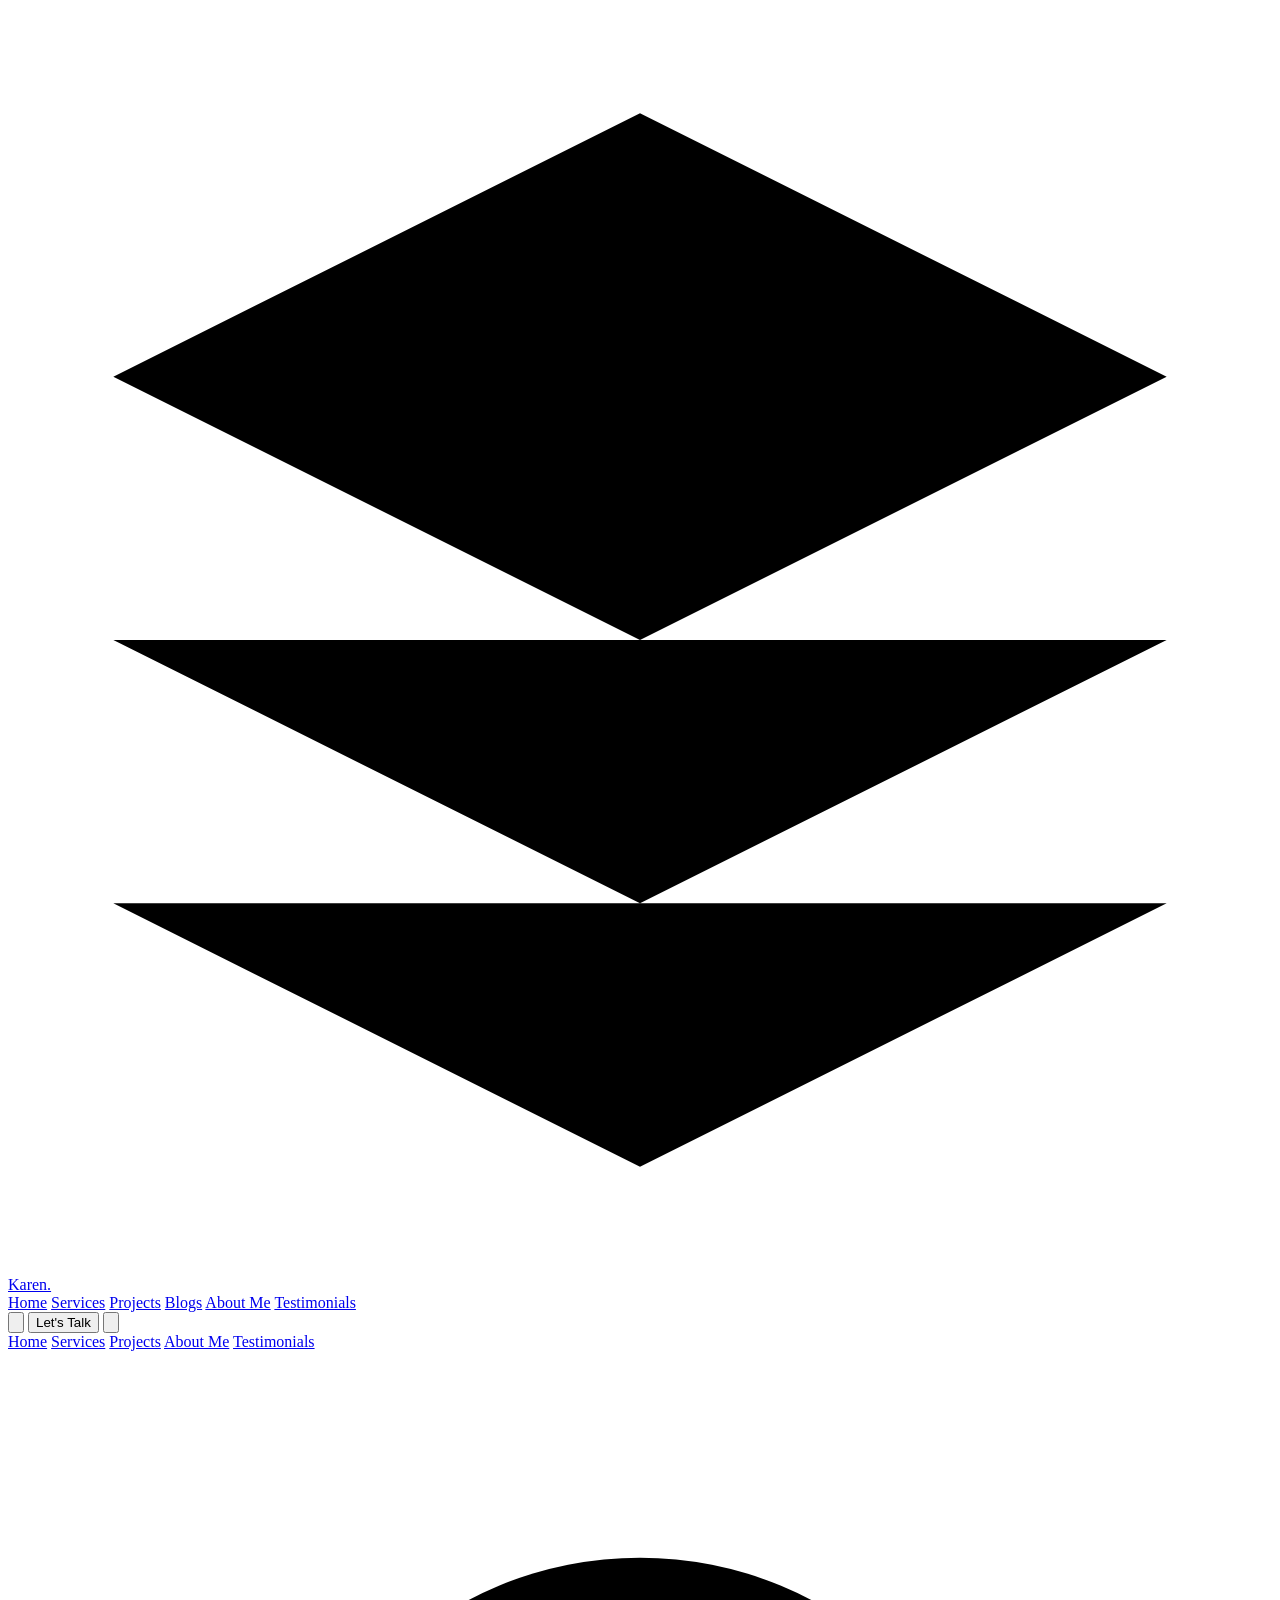
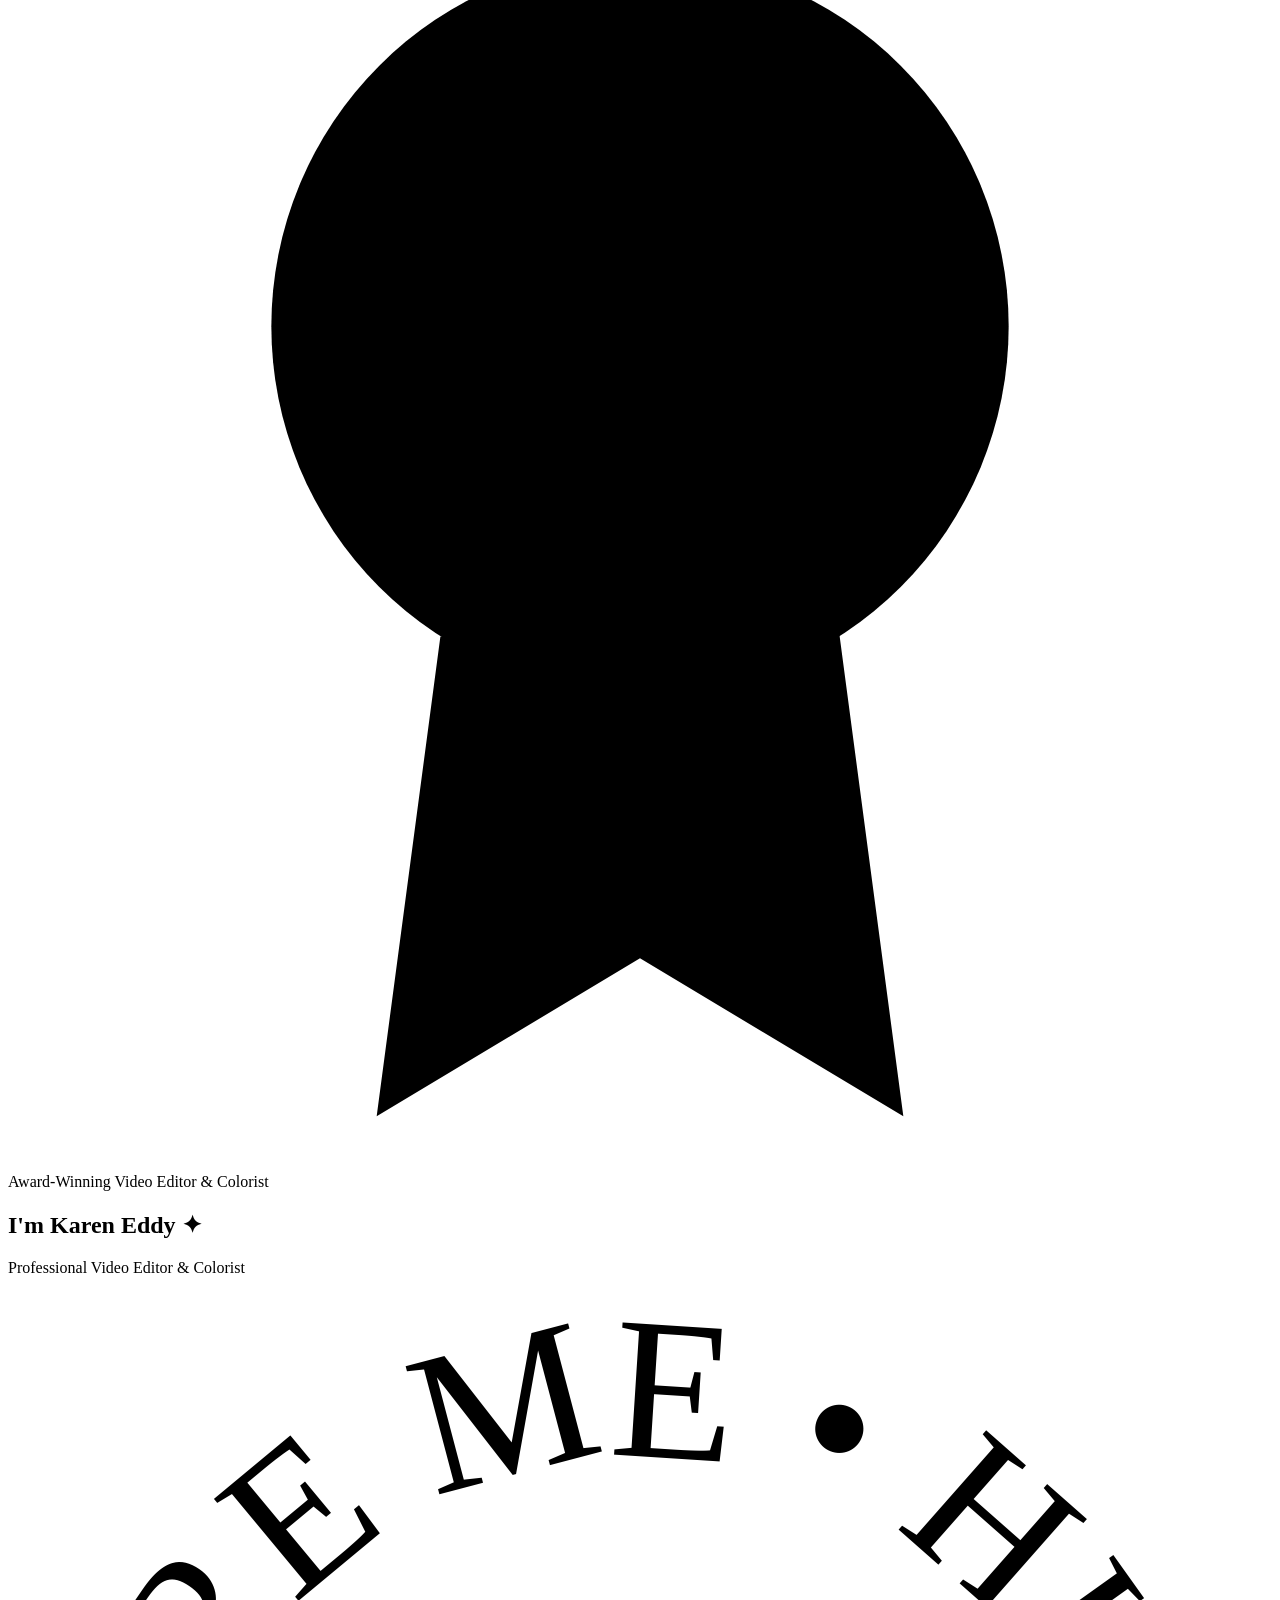
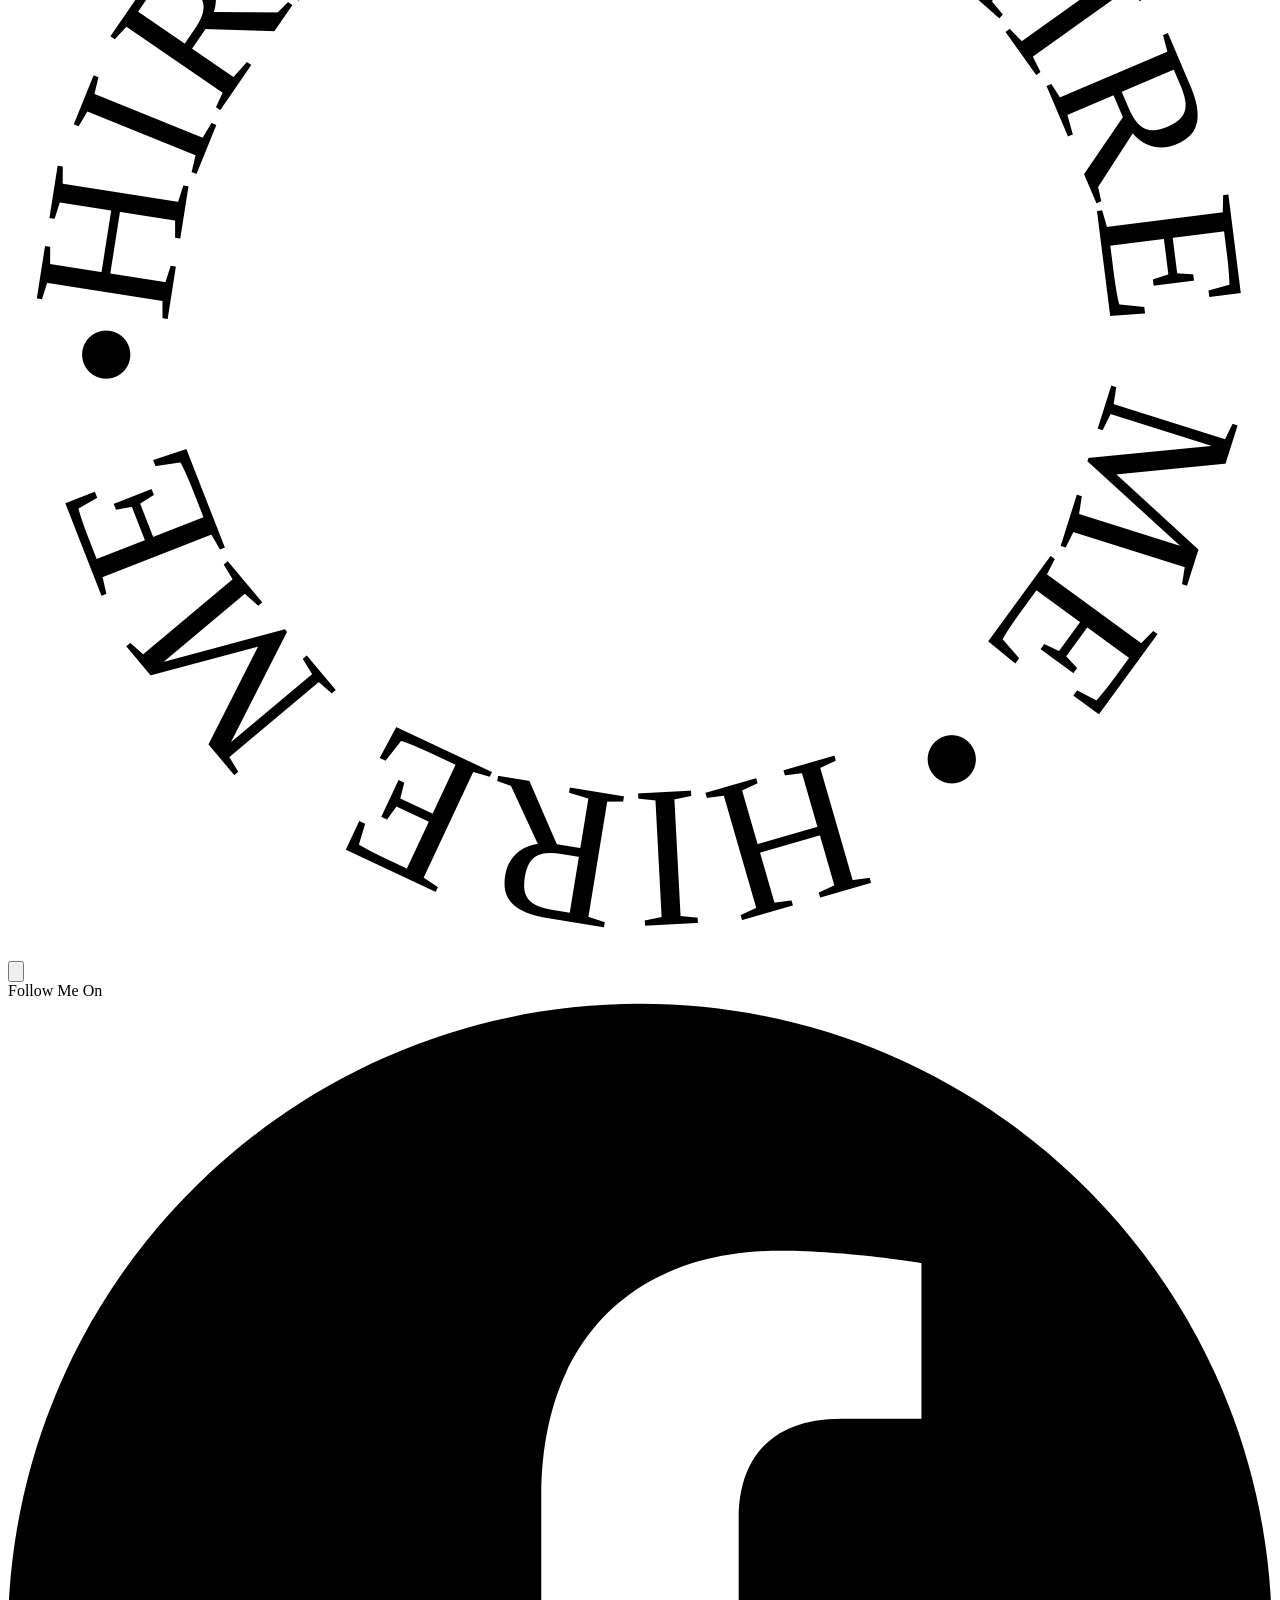
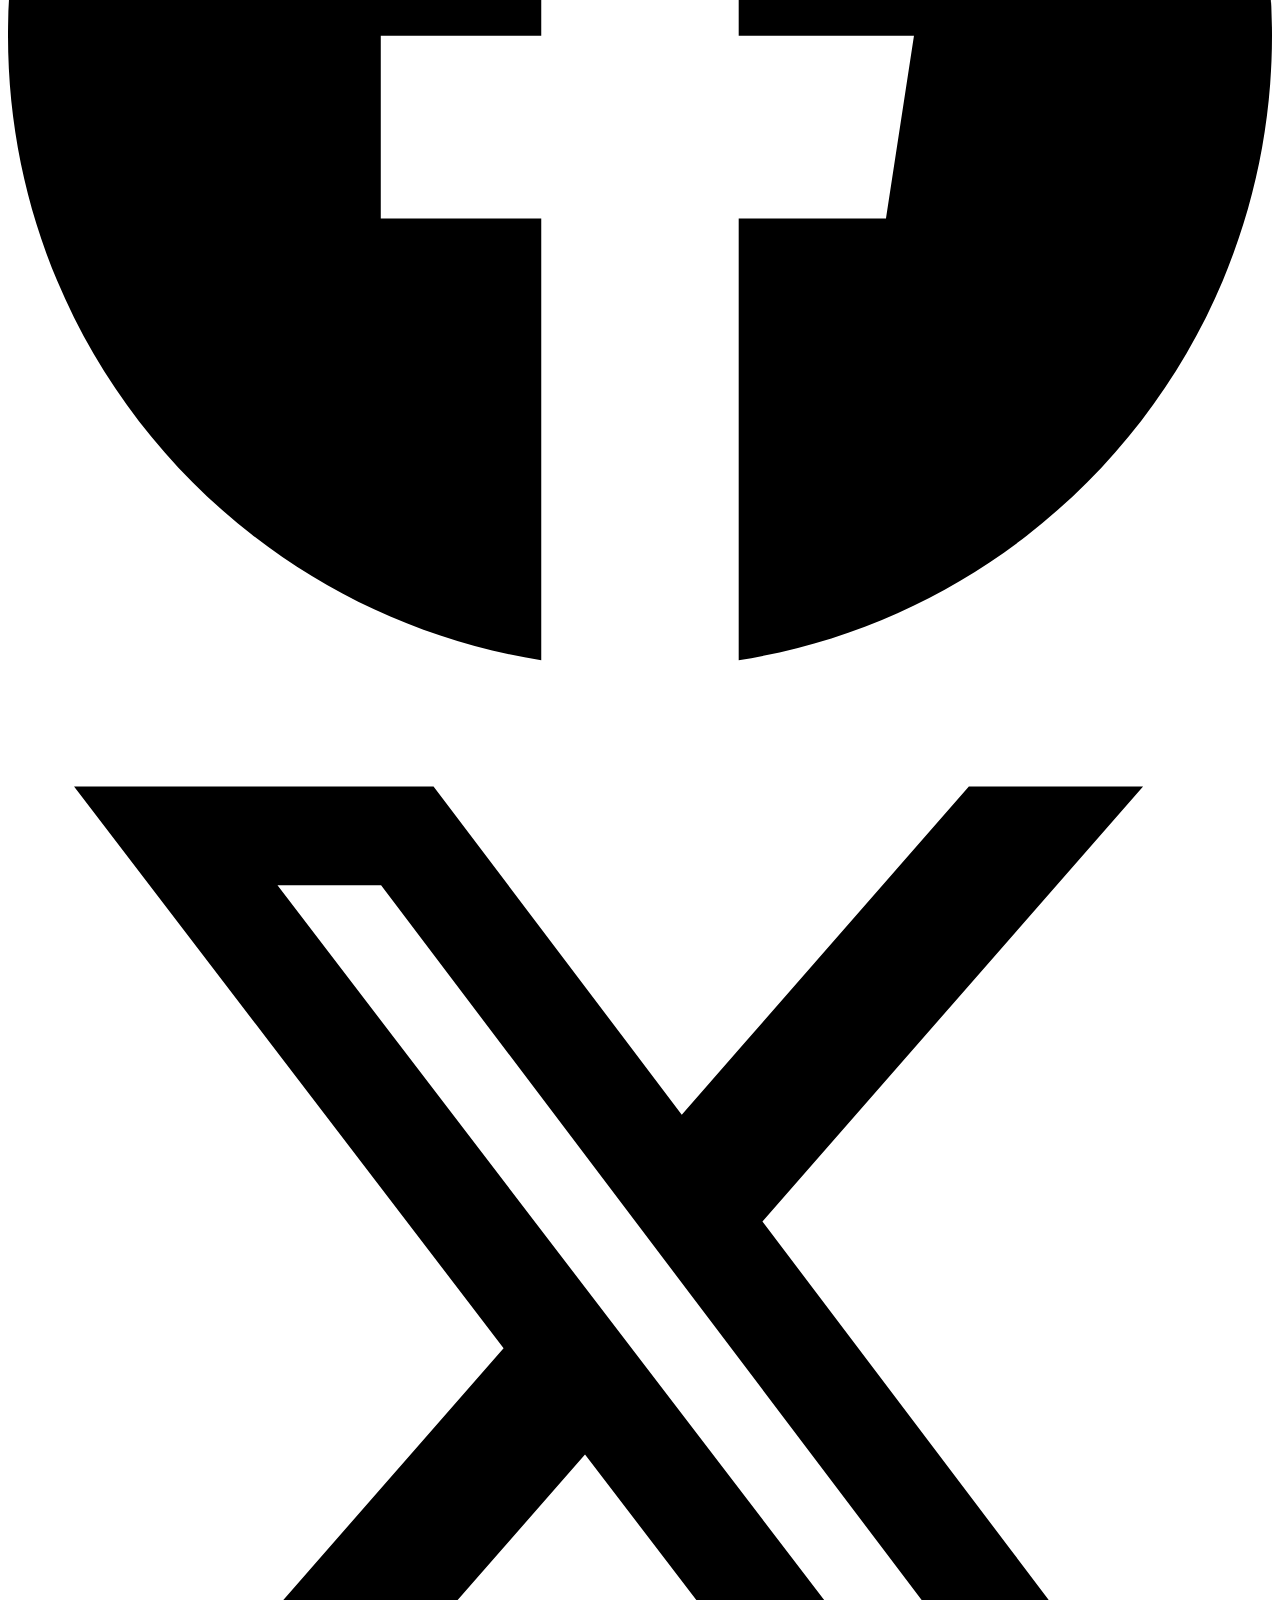
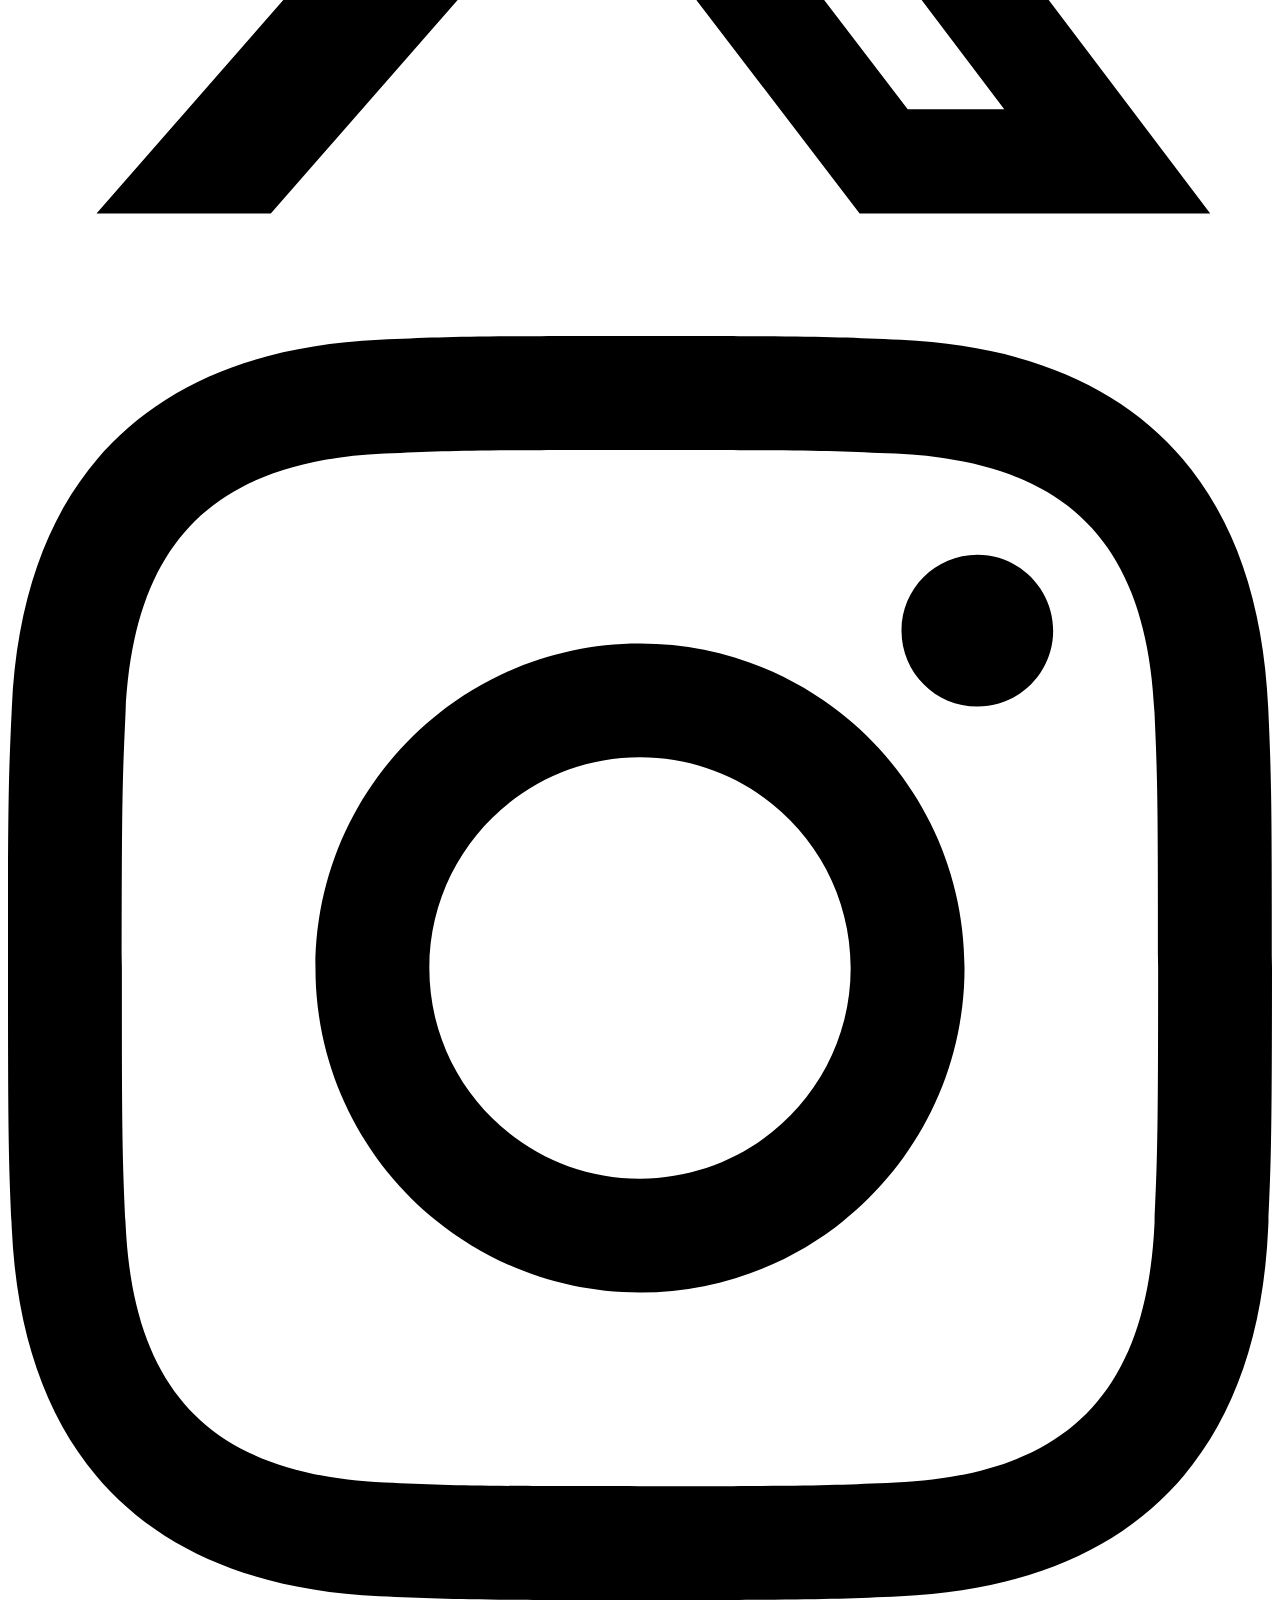
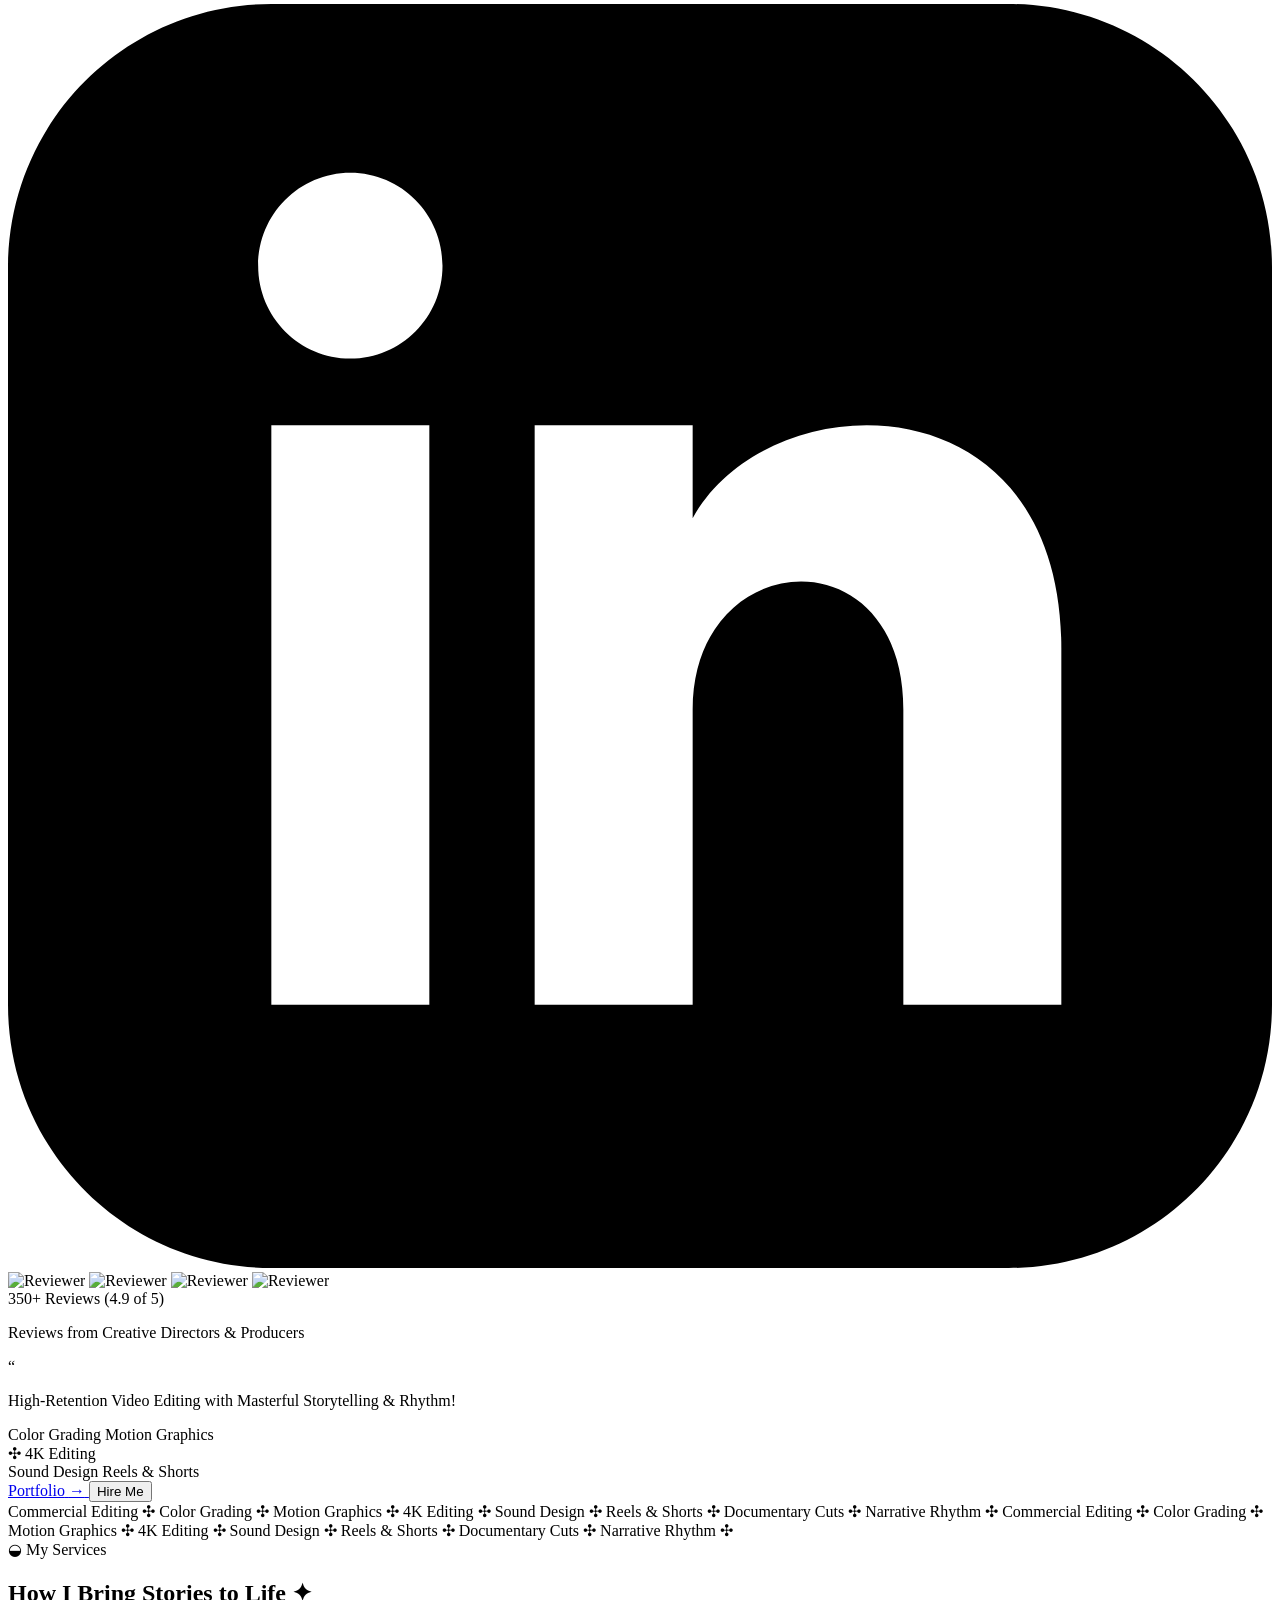
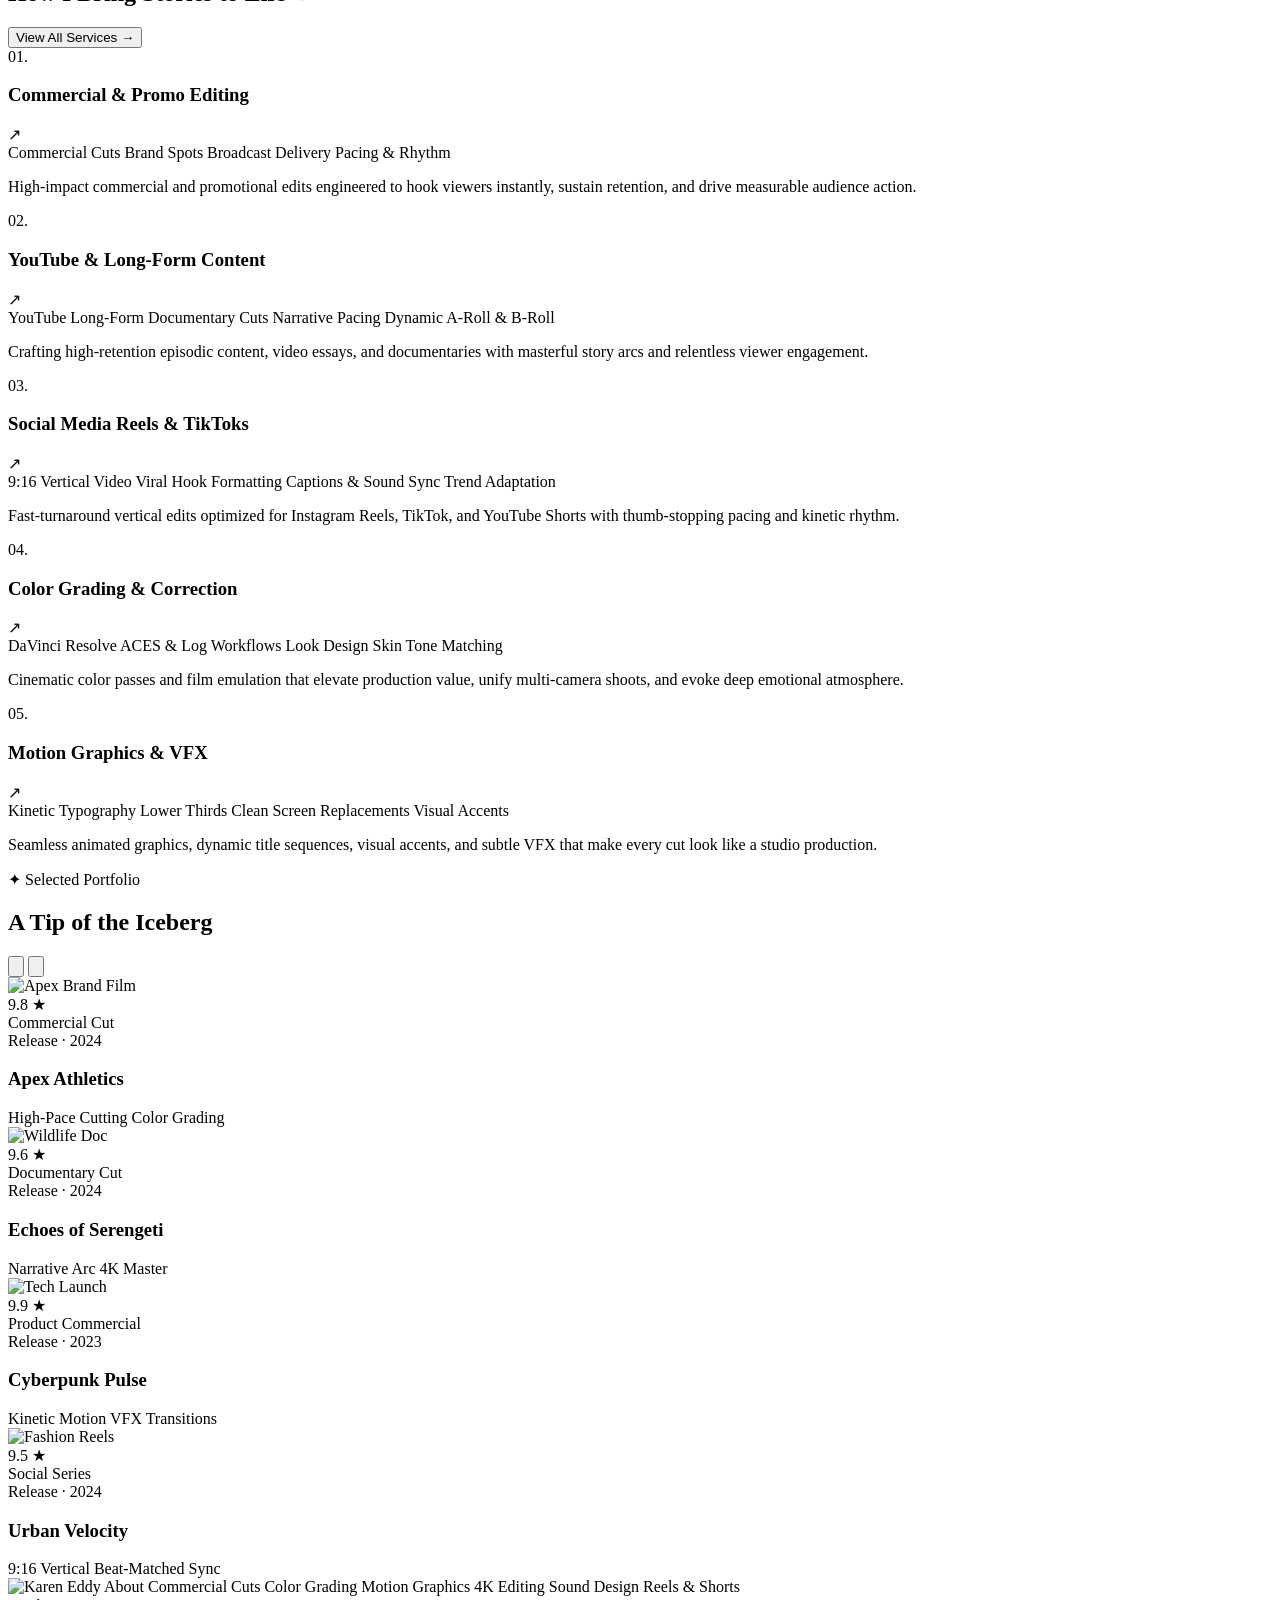
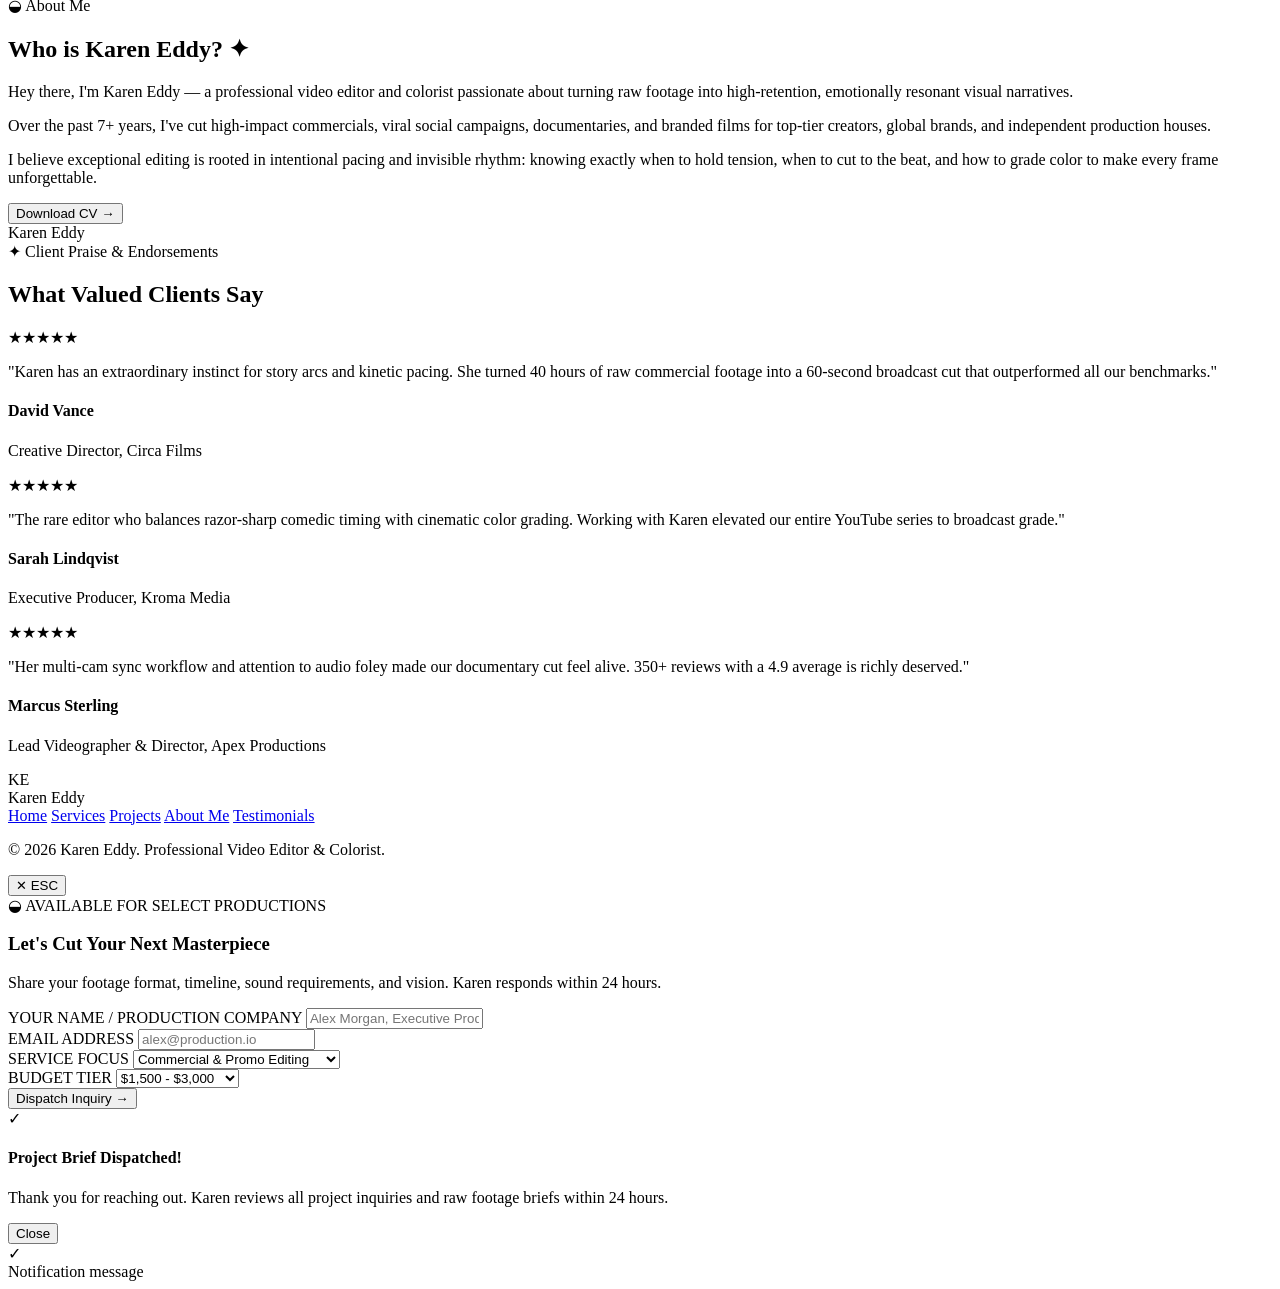
==== standalone_portfolio.html @ 46792053 "feat: initialize portfolio project structure Set up the project with React, Vite, and Tailwind CSS, " ====
<!DOCTYPE html>
<html lang="en" class="scroll-smooth">
<head>
  <meta charset="UTF-8">
  <meta name="viewport" content="width=device-width, initial-scale=1.0">
  <title>Karen Eddy — Professional Video Editor & Colorist</title>
  <meta name="description" content="Award-winning Professional Video Editor & Colorist portfolio in modern high-contrast Black, Pink & White aesthetic. Specializing in commercial promos, YouTube long-form, social reels, motion graphics, and precision color grading.">
  
  <!-- Tailwind CSS via CDN -->
  <script src="https://cdn.tailwindcss.com"></script>
  
  <!-- Google Fonts: Playfair Display, Plus Jakarta Sans, JetBrains Mono, Caveat for Signature -->
  <link rel="preconnect" href="https://fonts.googleapis.com">
  <link rel="preconnect" href="https://fonts.gstatic.com" crossorigin>
  <link href="https://fonts.googleapis.com/css2?family=Caveat:wght@600;700&family=Playfair+Display:ital,wght@0,400..900;1,400..900&family=Plus+Jakarta+Sans:wght@300;400;500;600;700;800&family=JetBrains+Mono:wght@400;500;600&display=swap" rel="stylesheet">
  
  <script>
    tailwind.config = {
      darkMode: 'class',
      theme: {
        extend: {
          colors: {
            dark: {
              DEFAULT: '#0A0A0A',
              card: '#141416',
              surface: '#18181C',
              border: '#26262B',
              muted: '#71717A'
            },
            pink: {
              DEFAULT: '#FF2A85',
              hover: '#E02070',
              glow: 'rgba(255, 42, 133, 0.25)',
              light: '#FF5C9D'
            }
          },
          fontFamily: {
            sans: ['"Plus Jakarta Sans"', 'sans-serif'],
            serif: ['"Playfair Display"', 'serif'],
            mono: ['"JetBrains Mono"', 'monospace'],
            cursive: ['"Caveat"', 'cursive']
          },
          animation: {
            'spin-slow': 'spin 16s linear infinite',
            'marquee': 'marquee 22s linear infinite'
          },
          keyframes: {
            marquee: {
              '0%': { transform: 'translateX(0%)' },
              '100%': { transform: 'translateX(-50%)' }
            }
          }
        }
      }
    }
  </script>

  <style>
    /* Custom Scrollbar */
    ::-webkit-scrollbar { width: 6px; height: 6px; }
    ::-webkit-scrollbar-track { background: #0A0A0A; }
    ::-webkit-scrollbar-thumb { background: #26262B; border-radius: 9999px; }
    ::-webkit-scrollbar-thumb:hover { background: #FF2A85; }
    .no-scrollbar::-webkit-scrollbar { display: none; }
    .no-scrollbar { -ms-overflow-style: none; scrollbar-width: none; }
  </style>
</head>
<body class="bg-[#0A0A0A] text-white font-sans antialiased selection:bg-[#FF2A85] selection:text-white">

  <!-- ========================================== -->
  <!-- 1. FLOATING PILL NAVBAR                     -->
  <!-- ========================================== -->
  <div class="fixed top-5 left-1/2 -translate-x-1/2 z-50 w-[94%] max-w-4xl pointer-events-none">
    <header class="pointer-events-auto bg-[#141416]/95 backdrop-blur-xl border border-white/10 rounded-full px-5 py-2.5 shadow-[0_12px_40px_rgba(0,0,0,0.5)] flex items-center justify-between transition-all">
      
      <!-- Brand Logo Badge -->
      <a href="#hero" class="flex items-center gap-2 group cursor-pointer">
        <div class="w-7 h-7 rounded-full bg-[#FF2A85] flex items-center justify-center text-white font-bold shadow-sm shadow-[#FF2A85]/30 group-hover:scale-105 transition-transform">
          <svg class="w-4 h-4 fill-current" viewBox="0 0 24 24">
            <path d="M12 2L2 7l10 5 10-5-10-5zM2 17l10 5 10-5M2 12l10 5 10-5"/>
          </svg>
        </div>
        <span class="font-bold text-white tracking-wide text-base font-sans">
          Karen.
        </span>
      </a>

      <!-- Desktop Nav Links -->
      <nav class="hidden md:flex items-center space-x-6 text-xs font-mono tracking-wider text-zinc-300">
        <a href="#hero" class="text-[#FF2A85] font-semibold hover:text-white transition-colors">Home</a>
        <a href="#services" class="hover:text-[#FF2A85] transition-colors">Services</a>
        <a href="#iceberg" class="hover:text-[#FF2A85] transition-colors">Projects</a>
        <a href="#services" class="hover:text-[#FF2A85] transition-colors">Blogs</a>
        <a href="#about" class="hover:text-[#FF2A85] transition-colors">About Me</a>
        <a href="#testimonials" class="hover:text-[#FF2A85] transition-colors">Testimonials</a>
      </nav>

      <!-- Right Actions -->
      <div class="flex items-center gap-3">
        <button onclick="triggerToast('Black, Pink & White palette synced.')" class="p-1.5 text-zinc-400 hover:text-white rounded-full transition-colors hidden sm:block" title="Theme">
          <svg class="w-4 h-4" fill="none" stroke="currentColor" viewBox="0 0 24 24"><path stroke-linecap="round" stroke-linejoin="round" stroke-width="2" d="M20.354 15.354A9 9 0 018.646 3.646 9.003 9.003 0 0012 21a9.003 9.003 0 008.354-5.646z"></path></svg>
        </button>

        <button onclick="openBookingModal()" class="bg-[#FF2A85] hover:bg-[#E02070] text-white font-mono text-xs font-bold px-4 sm:px-5 py-2 rounded-full transition-all cursor-pointer shadow-md shadow-[#FF2A85]/25 active:scale-95">
          Let's Talk
        </button>

        <!-- Mobile Menu Trigger -->
        <button onclick="toggleMobileNav()" class="md:hidden text-zinc-300 hover:text-white p-1">
          <svg id="menuIcon" class="w-5 h-5" fill="none" stroke="currentColor" viewBox="0 0 24 24"><path stroke-linecap="round" stroke-linejoin="round" stroke-width="2" d="M4 6h16M4 12h16M4 18h16"></path></svg>
        </button>
      </div>
    </header>
  </div>

  <!-- Mobile Dropdown Navigation Menu -->
  <div id="mobileNavMenu" class="fixed top-20 left-4 right-4 z-40 hidden md:hidden bg-[#141416]/95 border border-[#FF2A85]/30 rounded-3xl p-6 font-mono text-xs space-y-3 backdrop-blur-2xl shadow-2xl">
    <a href="#hero" onclick="toggleMobileNav()" class="block text-[#FF2A85] font-bold py-2 border-b border-white/10">Home</a>
    <a href="#services" onclick="toggleMobileNav()" class="block text-zinc-200 hover:text-[#FF2A85] py-2 border-b border-white/10">Services</a>
    <a href="#iceberg" onclick="toggleMobileNav()" class="block text-zinc-200 hover:text-[#FF2A85] py-2 border-b border-white/10">Projects</a>
    <a href="#about" onclick="toggleMobileNav()" class="block text-zinc-200 hover:text-[#FF2A85] py-2 border-b border-white/10">About Me</a>
    <a href="#testimonials" onclick="toggleMobileNav()" class="block text-zinc-200 hover:text-[#FF2A85] py-2">Testimonials</a>
  </div>

  <!-- ========================================== -->
  <!-- 2. HERO SECTION                             -->
  <!-- ========================================== -->
  <section id="hero" class="relative w-full overflow-hidden pt-32 sm:pt-40 pb-20 md:pb-28">
    
    <!-- Full-Width Hero Background Video Layer -->
    <div class="absolute inset-0 w-full h-full overflow-hidden pointer-events-none -z-10">
      <video
        autoplay
        muted
        loop
        playsinline
        class="w-full h-full object-cover object-center scale-105"
        src="/assets/aistudio/Create_smooth_seamless_transition_1f8d059e_f9661600.mp4"
      ></video>
      <!-- Subtle dark gradient overlay & vignette for optimal contrast -->
      <div class="absolute inset-0 bg-black/60 bg-gradient-to-b from-[#0A0A0A]/90 via-black/45 to-[#0A0A0A]"></div>
      <div class="absolute inset-0 bg-[radial-gradient(ellipse_at_center,_transparent_25%,_rgba(10,10,10,0.8)_100%)]"></div>
    </div>

    <div class="relative max-w-7xl mx-auto px-6 z-10">
      <!-- Top Award Badge -->
      <div class="flex justify-center mb-6">
        <div class="inline-flex items-center gap-2 px-4 py-1.5 rounded-full bg-[#141416]/90 backdrop-blur-md border border-[#26262B] font-sans text-xs text-zinc-300 shadow-sm">
          <div class="w-5 h-5 rounded-full bg-[#1E1E24] flex items-center justify-center text-[#FF2A85]">
            <svg class="w-3 h-3" fill="currentColor" viewBox="0 0 24 24"><circle cx="12" cy="8" r="7"/><polyline points="8.21 13.89 7 23 12 20 17 23 15.79 13.88"/></svg>
          </div>
          <span class="font-medium">Award-Winning Video Editor & Colorist</span>
        </div>
      </div>

      <!-- Main Title & Rotating Stamp Row -->
      <div class="relative text-center max-w-3xl mx-auto mb-10">
        <h1 class="text-4xl sm:text-6xl md:text-7xl font-bold tracking-tight text-white leading-[1.05] drop-shadow-md">
          I'm <span class="text-[#FF2A85]">Karen Eddy</span>
          <span class="inline-block text-[#FF2A85] text-3xl sm:text-5xl ml-1 font-serif select-none">✦</span>
        </h1>
        <p class="text-zinc-300 font-sans text-sm sm:text-base md:text-lg mt-3 font-normal drop-shadow">
          Professional Video Editor & Colorist
        </p>

        <!-- Rotating "HIRE ME" Stamp Badge (Top-Right) -->
        <div class="absolute -top-6 -right-2 sm:-right-12 md:-right-24 hidden sm:block">
          <div class="relative w-24 h-24 flex items-center justify-center">
            <svg class="w-24 h-24 animate-spin-slow select-none pointer-events-none" viewBox="0 0 100 100">
              <path id="circlePath" d="M 50, 50 m -37, 0 a 37,37 0 1,1 74,0 a 37,37 0 1,1 -74,0" fill="none" />
              <text class="text-[10px] font-mono uppercase tracking-[0.22em] fill-zinc-300 font-bold">
                <textPath xlink:href="#circlePath">
                  HIRE ME • HIRE ME • HIRE ME • 
                </textPath>
              </text>
            </svg>

            <!-- Central Arrow Button -->
            <button onclick="openBookingModal()" class="absolute w-10 h-10 rounded-full bg-[#FF2A85] text-white flex items-center justify-center shadow-md shadow-[#FF2A85]/30 hover:scale-110 transition-transform cursor-pointer" title="Hire Karen">
              <svg class="w-4 h-4" fill="none" stroke="currentColor" stroke-width="2.5" viewBox="0 0 24 24"><path stroke-linecap="round" stroke-linejoin="round" d="M14 5l7 7m0 0l-7 7m7-7H3"/></svg>
            </button>
          </div>
        </div>
      </div>

      <!-- Central Stage Area with Floating Badges and Centered Character Focus -->
      <div class="relative max-w-3xl mx-auto min-h-[380px] sm:min-h-[460px] md:min-h-[500px] flex justify-center items-center pt-4">
        
        <!-- Ambient center aura around the focused character -->
        <div class="absolute w-[320px] sm:w-[440px] h-[320px] sm:h-[440px] rounded-full bg-[#FF2A85]/5 blur-3xl -z-10 pointer-events-none"></div>

        <!-- --- FLOATING LEFT ELEMENTS --- -->
        
        <!-- Follow Me On (Top Left) -->
        <div class="absolute top-8 left-2 sm:-left-8 md:-left-16 z-20 space-y-2 text-left">
          <span class="font-sans text-xs text-zinc-300 font-medium block drop-shadow-sm">Follow Me On</span>
          <div class="flex items-center gap-1.5">
            <a href="#" class="w-7 h-7 rounded-full bg-[#141416]/90 backdrop-blur-md border border-[#26262B] text-white flex items-center justify-center hover:bg-[#FF2A85] hover:border-[#FF2A85] transition-colors shadow-sm">
              <svg class="w-3.5 h-3.5 fill-current" viewBox="0 0 24 24"><path d="M24 12.073c0-6.627-5.373-12-12-12s-12 5.373-12 12c0 5.99 4.388 10.954 10.125 11.854v-8.385H7.078v-3.47h3.047V9.43c0-3.007 1.792-4.669 4.533-4.669 1.312 0 2.686.235 2.686.235v2.953H15.83c-1.491 0-1.956.925-1.956 1.874v2.25h3.328l-.532 3.47h-2.796v8.385C19.612 23.027 24 18.062 24 12.073z"/></svg>
            </a>
            <a href="#" class="w-7 h-7 rounded-full bg-[#141416]/90 backdrop-blur-md border border-[#26262B] text-white flex items-center justify-center hover:bg-[#FF2A85] hover:border-[#FF2A85] transition-colors shadow-sm">
              <svg class="w-3.5 h-3.5 fill-current" viewBox="0 0 24 24"><path d="M18.244 2.25h3.308l-7.227 8.26 8.502 11.24H16.17l-5.214-6.817L4.99 21.75H1.68l7.73-8.835L1.254 2.25H8.08l4.713 6.231zm-1.161 17.52h1.833L7.084 4.126H5.117z"/></svg>
            </a>
            <a href="#" class="w-7 h-7 rounded-full bg-[#141416]/90 backdrop-blur-md border border-[#26262B] text-white flex items-center justify-center hover:bg-[#FF2A85] hover:border-[#FF2A85] transition-colors shadow-sm">
              <svg class="w-3.5 h-3.5 fill-current" viewBox="0 0 24 24"><path d="M12 2.163c3.204 0 3.584.012 4.85.07 3.252.148 4.771 1.691 4.919 4.919.058 1.265.069 1.645.069 4.849 0 3.205-.012 3.584-.069 4.849-.149 3.225-1.664 4.771-4.919 4.919-1.266.058-1.644.07-4.85.07-3.204 0-3.584-.012-4.849-.07-3.26-.149-4.771-1.699-4.919-4.92-.058-1.265-.07-1.644-.07-4.849 0-3.204.013-3.583.07-4.849.149-3.227 1.664-4.771 4.919-4.919 1.266-.057 1.645-.069 4.849-.069zm0-2.163c-3.259 0-3.667.014-4.947.072-4.358.2-6.78 2.618-6.98 6.98-.059 1.281-.073 1.689-.073 4.948 0 3.259.014 3.668.072 4.948.2 4.358 2.618 6.78 6.98 6.98 1.281.058 1.689.072 4.948.072 3.259 0 3.668-.014 4.948-.072 4.354-.2 6.782-2.618 6.979-6.98.059-1.28.073-1.689.073-4.948 0-3.259-.014-3.667-.072-4.947-.196-4.354-2.617-6.78-6.979-6.98-1.281-.059-1.69-.073-4.949-.073zm0 5.838c-3.403 0-6.162 2.759-6.162 6.162s2.759 6.163 6.162 6.163 6.162-2.759 6.162-6.163c0-3.403-2.759-6.162-6.162-6.162zm0 10.162c-2.209 0-4-1.79-4-4 0-2.209 1.791-4 4-4s4 1.791 4 4c0 2.21-1.791 4-4 4zm6.406-11.845c-.796 0-1.441.645-1.441 1.44s.645 1.44 1.441 1.44c.795 0 1.439-.645 1.439-1.44s-.644-1.44-1.439-1.44z"/></svg>
            </a>
            <a href="#" class="w-7 h-7 rounded-full bg-[#141416]/90 backdrop-blur-md border border-[#26262B] text-white flex items-center justify-center hover:bg-[#FF2A85] hover:border-[#FF2A85] transition-colors shadow-sm">
              <svg class="w-3.5 h-3.5 fill-current" viewBox="0 0 24 24"><path d="M19 0h-14c-2.761 0-5 2.239-5 5v14c0 2.761 2.239 5 5 5h14c2.762 0 5-2.239 5-5v-14c0-2.761-2.238-5-5-5zm-11 19h-3v-11h3v11zm-1.5-12.268c-.966 0-1.75-.79-1.75-1.764s.784-1.764 1.75-1.764 1.75.79 1.75 1.764-.783 1.764-1.75 1.764zm13.5 12.268h-3v-5.604c0-3.368-4-3.113-4 0v5.604h-3v-11h3v1.765c1.396-2.586 7-2.777 7 2.476v6.759z"/></svg>
            </a>
          </div>
        </div>

        <!-- 350+ Reviews (4.9 of 5) (Bottom Left) -->
        <div class="absolute bottom-16 left-0 sm:-left-10 md:-left-20 z-20 text-left bg-[#141416]/95 backdrop-blur-md p-3.5 rounded-2xl shadow-xl border border-[#26262B] max-w-[210px]">
          <div class="flex -space-x-2 overflow-hidden mb-1.5">
            <img class="inline-block h-6 w-6 rounded-full ring-2 ring-[#141416] object-cover" src="https://images.unsplash.com/photo-1534528741775-53994a69daeb?auto=format&fit=crop&w=120&q=80" alt="Reviewer" />
            <img class="inline-block h-6 w-6 rounded-full ring-2 ring-[#141416] object-cover" src="https://images.unsplash.com/photo-1507003211169-0a1dd7228f2d?auto=format&fit=crop&w=120&q=80" alt="Reviewer" />
            <img class="inline-block h-6 w-6 rounded-full ring-2 ring-[#141416] object-cover" src="https://images.unsplash.com/photo-1517841905240-472988babdf9?auto=format&fit=crop&w=120&q=80" alt="Reviewer" />
            <img class="inline-block h-6 w-6 rounded-full ring-2 ring-[#141416] object-cover" src="https://images.unsplash.com/photo-1539571696357-5a69c17a67c6?auto=format&fit=crop&w=120&q=80" alt="Reviewer" />
          </div>
          <div class="font-sans font-bold text-xs text-white">
            350+ Reviews <span class="text-[#FF2A85]">(4.9 of 5)</span>
          </div>
          <p class="text-[10px] text-zinc-400 font-sans">
            Reviews from Creative Directors & Producers
          </p>
        </div>

        <!-- --- FLOATING RIGHT ELEMENTS --- -->

        <!-- Testimonial Quote (Top Right) -->
        <div class="absolute top-10 right-0 sm:-right-8 md:-right-20 z-20 text-right max-w-[200px] hidden sm:block">
          <span class="text-3xl text-[#FF2A85] font-serif leading-none block">“</span>
          <p class="text-xs font-sans text-zinc-200 leading-snug font-medium drop-shadow-sm">
            High-Retention Video Editing with Masterful Storytelling & Rhythm!
          </p>
        </div>

        <!-- Skill Tag Pills (Middle Right) - Video Editor Tags -->
        <div class="absolute bottom-20 right-0 sm:-right-10 md:-right-24 z-20 flex flex-col items-end gap-1.5">
          <div class="flex items-center gap-1.5">
            <span class="px-3 py-1 bg-[#141416]/90 backdrop-blur-md text-white border border-[#26262B] font-sans text-[11px] font-semibold rounded-full shadow-sm">
              Color Grading
            </span>
            <span class="px-3 py-1 bg-[#FF2A85] text-white font-sans text-[11px] font-bold rounded-full shadow-sm shadow-[#FF2A85]/20">
              Motion Graphics
            </span>
          </div>

          <div class="flex items-center">
            <span class="px-3 py-1 bg-[#141416]/90 backdrop-blur-md text-white border border-[#26262B] font-sans text-[11px] font-semibold rounded-full shadow-sm flex items-center gap-1.5">
              <span class="text-[#FF2A85]">✣</span> 4K Editing
            </span>
          </div>

          <div class="flex items-center gap-1.5">
            <span class="px-3 py-1 bg-[#141416]/90 backdrop-blur-md text-white border border-[#26262B] font-sans text-[11px] font-semibold rounded-full shadow-sm">
              Sound Design
            </span>
            <span class="px-3 py-1 bg-[#FF2A85] text-white font-sans text-[11px] font-bold rounded-full shadow-sm shadow-[#FF2A85]/20">
              Reels & Shorts
            </span>
          </div>
        </div>

        <!-- --- BOTTOM OVERLAPPING CTAs (PORTFOLIO & HIRE ME) --- -->
        <div class="absolute -bottom-6 left-1/2 -translate-x-1/2 z-30 flex items-center gap-2 bg-[#141416]/95 backdrop-blur-md p-1 rounded-full shadow-xl border border-[#26262B]">
          <a href="#iceberg" class="bg-[#FF2A85] hover:bg-[#E02070] text-white font-sans text-xs sm:text-sm font-bold px-6 py-2.5 rounded-full flex items-center gap-2 transition-all cursor-pointer shadow-md shadow-[#FF2A85]/25 active:scale-95">
            <span>Portfolio</span>
            <span class="w-5 h-5 rounded-full bg-[#0A0A0A] text-white flex items-center justify-center text-[10px]">→</span>
          </a>

          <button onclick="openBookingModal()" class="bg-[#141416] hover:bg-[#1E1E24] text-white border border-[#26262B] font-sans text-xs sm:text-sm font-semibold px-6 py-2.5 rounded-full transition-all cursor-pointer active:scale-95">
            Hire Me
          </button>
        </div>

      </div>
    </div>
  </section>

  <!-- ========================================== -->
  <!-- 3. MARQUEE TICKER BAR                      -->
  <!-- ========================================== -->
  <section class="bg-[#0D0D0E] text-white py-4 border-y border-[#FF2A85]/30 overflow-hidden relative select-none mt-12">
    <div class="animate-marquee flex items-center gap-10 whitespace-nowrap font-sans text-sm font-semibold tracking-wider">
      <span>Commercial Editing</span>
      <span class="text-[#FF2A85] text-base">✣</span>
      <span>Color Grading</span>
      <span class="text-[#FF2A85] text-base">✣</span>
      <span>Motion Graphics</span>
      <span class="text-[#FF2A85] text-base">✣</span>
      <span>4K Editing</span>
      <span class="text-[#FF2A85] text-base">✣</span>
      <span>Sound Design</span>
      <span class="text-[#FF2A85] text-base">✣</span>
      <span>Reels & Shorts</span>
      <span class="text-[#FF2A85] text-base">✣</span>
      <span>Documentary Cuts</span>
      <span class="text-[#FF2A85] text-base">✣</span>
      <span>Narrative Rhythm</span>
      <span class="text-[#FF2A85] text-base">✣</span>
      <!-- Loop duplicate -->
      <span>Commercial Editing</span>
      <span class="text-[#FF2A85] text-base">✣</span>
      <span>Color Grading</span>
      <span class="text-[#FF2A85] text-base">✣</span>
      <span>Motion Graphics</span>
      <span class="text-[#FF2A85] text-base">✣</span>
      <span>4K Editing</span>
      <span class="text-[#FF2A85] text-base">✣</span>
      <span>Sound Design</span>
      <span class="text-[#FF2A85] text-base">✣</span>
      <span>Reels & Shorts</span>
      <span class="text-[#FF2A85] text-base">✣</span>
      <span>Documentary Cuts</span>
      <span class="text-[#FF2A85] text-base">✣</span>
      <span>Narrative Rhythm</span>
      <span class="text-[#FF2A85] text-base">✣</span>
    </div>
  </section>

  <!-- ========================================== -->
  <!-- 4. SERVICES SECTION (ACCORDION STYLE)       -->
  <!-- ========================================== -->
  <section id="services" class="py-24 px-6 max-w-5xl mx-auto">
    <div class="flex flex-col sm:flex-row sm:items-center justify-between gap-4 mb-12">
      <div>
        <div class="flex items-center gap-2 mb-2 font-sans text-xs font-semibold text-zinc-400">
          <span class="text-[#FF2A85] text-base">◒</span>
          <span>My Services</span>
        </div>
        <h2 class="text-3xl sm:text-5xl font-bold tracking-tight text-white">
          How I Bring <span class="text-[#FF2A85]">Stories to Life</span>
          <span class="text-[#FF2A85] text-2xl sm:text-4xl ml-1">✦</span>
        </h2>
      </div>

      <button onclick="openBookingModal()" class="bg-[#FF2A85] hover:bg-[#E02070] text-white font-sans text-xs font-bold px-5 py-2.5 rounded-full flex items-center gap-2 transition-all cursor-pointer shadow-md shadow-[#FF2A85]/20 self-start sm:self-auto">
        <span>View All Services</span>
        <span class="w-5 h-5 rounded-full bg-[#0A0A0A] text-white flex items-center justify-center text-[10px]">→</span>
      </button>
    </div>

    <!-- Accordion Cards Container -->
    <div class="space-y-3.5" id="servicesAccordion">
      
      <!-- 01. Commercial & Promo Editing -->
      <div class="accordion-item transition-all duration-300 rounded-2xl overflow-hidden cursor-pointer bg-[#141416] text-white border border-[#26262B] hover:border-[#FF2A85]/60" onclick="toggleAccordion(1)">
        <div class="px-6 py-5 flex items-center justify-between">
          <div class="flex items-center gap-4 sm:gap-8">
            <span class="item-num font-mono text-xs font-bold text-zinc-500">01.</span>
            <h3 class="item-title text-base sm:text-lg font-bold font-sans tracking-tight text-white">Commercial & Promo Editing</h3>
          </div>
          <div class="item-icon w-7 h-7 rounded-full flex items-center justify-center font-bold text-xs bg-[#FF2A85] text-white transition-transform">↗</div>
        </div>
        <div class="item-body hidden px-6 pb-6 pt-1 space-y-4">
          <div class="flex flex-wrap gap-2">
            <span class="px-3 py-1 rounded-full bg-white/10 text-zinc-200 font-sans text-xs border border-white/10">Commercial Cuts</span>
            <span class="px-3 py-1 rounded-full bg-white/10 text-zinc-200 font-sans text-xs border border-white/10">Brand Spots</span>
            <span class="px-3 py-1 rounded-full bg-white/10 text-zinc-200 font-sans text-xs border border-white/10">Broadcast Delivery</span>
            <span class="px-3 py-1 rounded-full bg-white/10 text-zinc-200 font-sans text-xs border border-white/10">Pacing & Rhythm</span>
          </div>
          <p class="text-zinc-400 text-xs sm:text-sm font-sans font-light leading-relaxed max-w-2xl">
            High-impact commercial and promotional edits engineered to hook viewers instantly, sustain retention, and drive measurable audience action.
          </p>
        </div>
      </div>

      <!-- 02. YouTube & Long-Form Content (Expanded by default) -->
      <div class="accordion-item transition-all duration-300 rounded-2xl overflow-hidden cursor-pointer bg-[#18181C] text-white border border-[#FF2A85] shadow-[0_0_25px_rgba(255,42,133,0.15)]" onclick="toggleAccordion(2)">
        <div class="px-6 py-5 flex items-center justify-between">
          <div class="flex items-center gap-4 sm:gap-8">
            <span class="item-num font-mono text-xs font-bold text-[#FF2A85]">02.</span>
            <h3 class="item-title text-base sm:text-lg font-bold font-sans tracking-tight text-white">YouTube & Long-Form Content</h3>
          </div>
          <div class="item-icon w-7 h-7 rounded-full flex items-center justify-center font-bold text-xs bg-[#FF2A85] text-white transition-transform rotate-90">↗</div>
        </div>
        <div class="item-body block px-6 pb-6 pt-1 space-y-4">
          <div class="flex flex-wrap gap-2">
            <span class="px-3 py-1 rounded-full bg-white/10 text-zinc-200 font-sans text-xs border border-white/10">YouTube Long-Form</span>
            <span class="px-3 py-1 rounded-full bg-white/10 text-zinc-200 font-sans text-xs border border-white/10">Documentary Cuts</span>
            <span class="px-3 py-1 rounded-full bg-white/10 text-zinc-200 font-sans text-xs border border-white/10">Narrative Pacing</span>
            <span class="px-3 py-1 rounded-full bg-white/10 text-zinc-200 font-sans text-xs border border-white/10">Dynamic A-Roll & B-Roll</span>
          </div>
          <p class="text-zinc-400 text-xs sm:text-sm font-sans font-light leading-relaxed max-w-2xl">
            Crafting high-retention episodic content, video essays, and documentaries with masterful story arcs and relentless viewer engagement.
          </p>
        </div>
      </div>

      <!-- 03. Social Media Reels & TikToks -->
      <div class="accordion-item transition-all duration-300 rounded-2xl overflow-hidden cursor-pointer bg-[#141416] text-white border border-[#26262B] hover:border-[#FF2A85]/60" onclick="toggleAccordion(3)">
        <div class="px-6 py-5 flex items-center justify-between">
          <div class="flex items-center gap-4 sm:gap-8">
            <span class="item-num font-mono text-xs font-bold text-zinc-500">03.</span>
            <h3 class="item-title text-base sm:text-lg font-bold font-sans tracking-tight text-white">Social Media Reels & TikToks</h3>
          </div>
          <div class="item-icon w-7 h-7 rounded-full flex items-center justify-center font-bold text-xs bg-[#FF2A85] text-white transition-transform">↗</div>
        </div>
        <div class="item-body hidden px-6 pb-6 pt-1 space-y-4">
          <div class="flex flex-wrap gap-2">
            <span class="px-3 py-1 rounded-full bg-white/10 text-zinc-200 font-sans text-xs border border-white/10">9:16 Vertical Video</span>
            <span class="px-3 py-1 rounded-full bg-white/10 text-zinc-200 font-sans text-xs border border-white/10">Viral Hook Formatting</span>
            <span class="px-3 py-1 rounded-full bg-white/10 text-zinc-200 font-sans text-xs border border-white/10">Captions & Sound Sync</span>
            <span class="px-3 py-1 rounded-full bg-white/10 text-zinc-200 font-sans text-xs border border-white/10">Trend Adaptation</span>
          </div>
          <p class="text-zinc-400 text-xs sm:text-sm font-sans font-light leading-relaxed max-w-2xl">
            Fast-turnaround vertical edits optimized for Instagram Reels, TikTok, and YouTube Shorts with thumb-stopping pacing and kinetic rhythm.
          </p>
        </div>
      </div>

      <!-- 04. Color Grading & Correction -->
      <div class="accordion-item transition-all duration-300 rounded-2xl overflow-hidden cursor-pointer bg-[#141416] text-white border border-[#26262B] hover:border-[#FF2A85]/60" onclick="toggleAccordion(4)">
        <div class="px-6 py-5 flex items-center justify-between">
          <div class="flex items-center gap-4 sm:gap-8">
            <span class="item-num font-mono text-xs font-bold text-zinc-500">04.</span>
            <h3 class="item-title text-base sm:text-lg font-bold font-sans tracking-tight text-white">Color Grading & Correction</h3>
          </div>
          <div class="item-icon w-7 h-7 rounded-full flex items-center justify-center font-bold text-xs bg-[#FF2A85] text-white transition-transform">↗</div>
        </div>
        <div class="item-body hidden px-6 pb-6 pt-1 space-y-4">
          <div class="flex flex-wrap gap-2">
            <span class="px-3 py-1 rounded-full bg-white/10 text-zinc-200 font-sans text-xs border border-white/10">DaVinci Resolve</span>
            <span class="px-3 py-1 rounded-full bg-white/10 text-zinc-200 font-sans text-xs border border-white/10">ACES & Log Workflows</span>
            <span class="px-3 py-1 rounded-full bg-white/10 text-zinc-200 font-sans text-xs border border-white/10">Look Design</span>
            <span class="px-3 py-1 rounded-full bg-white/10 text-zinc-200 font-sans text-xs border border-white/10">Skin Tone Matching</span>
          </div>
          <p class="text-zinc-400 text-xs sm:text-sm font-sans font-light leading-relaxed max-w-2xl">
            Cinematic color passes and film emulation that elevate production value, unify multi-camera shoots, and evoke deep emotional atmosphere.
          </p>
        </div>
      </div>

      <!-- 05. Motion Graphics & VFX -->
      <div class="accordion-item transition-all duration-300 rounded-2xl overflow-hidden cursor-pointer bg-[#141416] text-white border border-[#26262B] hover:border-[#FF2A85]/60" onclick="toggleAccordion(5)">
        <div class="px-6 py-5 flex items-center justify-between">
          <div class="flex items-center gap-4 sm:gap-8">
            <span class="item-num font-mono text-xs font-bold text-zinc-500">05.</span>
            <h3 class="item-title text-base sm:text-lg font-bold font-sans tracking-tight text-white">Motion Graphics & VFX</h3>
          </div>
          <div class="item-icon w-7 h-7 rounded-full flex items-center justify-center font-bold text-xs bg-[#FF2A85] text-white transition-transform">↗</div>
        </div>
        <div class="item-body hidden px-6 pb-6 pt-1 space-y-4">
          <div class="flex flex-wrap gap-2">
            <span class="px-3 py-1 rounded-full bg-white/10 text-zinc-200 font-sans text-xs border border-white/10">Kinetic Typography</span>
            <span class="px-3 py-1 rounded-full bg-white/10 text-zinc-200 font-sans text-xs border border-white/10">Lower Thirds</span>
            <span class="px-3 py-1 rounded-full bg-white/10 text-zinc-200 font-sans text-xs border border-white/10">Clean Screen Replacements</span>
            <span class="px-3 py-1 rounded-full bg-white/10 text-zinc-200 font-sans text-xs border border-white/10">Visual Accents</span>
          </div>
          <p class="text-zinc-400 text-xs sm:text-sm font-sans font-light leading-relaxed max-w-2xl">
            Seamless animated graphics, dynamic title sequences, visual accents, and subtle VFX that make every cut look like a studio production.
          </p>
        </div>
      </div>

    </div>
  </section>

  <!-- ========================================== -->
  <!-- 5. A TIP OF THE ICEBERG (HORIZONTAL SNAPPING CAROUSEL) -->
  <!-- ========================================== -->
  <section id="iceberg" class="py-24 px-6 max-w-7xl mx-auto border-t border-[#26262B]">
    <div class="flex flex-col sm:flex-row sm:items-end justify-between gap-4 mb-10">
      <div>
        <div class="flex items-center gap-2 mb-2 font-sans text-xs font-semibold text-zinc-400">
          <span class="text-[#FF2A85] text-base">✦</span>
          <span>Selected Portfolio</span>
        </div>
        <h2 class="text-3xl sm:text-5xl font-bold tracking-tight text-white">
          A Tip of the <span class="text-[#FF2A85]">Iceberg</span>
        </h2>
      </div>

      <!-- Controls -->
      <div class="flex items-center gap-2">
        <button onclick="scrollIceberg('left')" class="w-10 h-10 rounded-full bg-[#141416] border border-[#26262B] hover:border-[#FF2A85] text-white flex items-center justify-center transition-all shadow-sm active:scale-95 cursor-pointer" aria-label="Previous">
          <svg class="w-5 h-5" fill="none" stroke="currentColor" viewBox="0 0 24 24"><path stroke-linecap="round" stroke-linejoin="round" stroke-width="2" d="M15 19l-7-7 7-7"/></svg>
        </button>
        <button onclick="scrollIceberg('right')" class="w-10 h-10 rounded-full bg-[#FF2A85] hover:bg-[#E02070] text-white flex items-center justify-center transition-all shadow-md shadow-[#FF2A85]/25 active:scale-95 cursor-pointer" aria-label="Next">
          <svg class="w-5 h-5" fill="none" stroke="currentColor" viewBox="0 0 24 24"><path stroke-linecap="round" stroke-linejoin="round" stroke-width="2" d="M9 5l7 7-7 7"/></svg>
        </button>
      </div>
    </div>

    <!-- Carousel Container -->
    <div id="carouselTrack" class="flex items-stretch gap-6 overflow-x-auto pb-6 snap-x snap-mandatory no-scrollbar scroll-smooth">
      
      <!-- Card 1: Commercial Cut -->
      <div class="snap-start flex-shrink-0 w-[250px] sm:w-[280px] aspect-[9/16] rounded-3xl overflow-hidden bg-[#141416] border border-[#26262B] hover:border-[#FF2A85] transition-all duration-300 shadow-xl cursor-pointer group flex flex-col justify-between" onclick="openFilmModal('Apex Athletics — Cinematic Brand Film', '9.8 ★', 'Commercial Cut', '2024', 'High-Pace Cutting, Color Grading, Sound Design', 'https://images.unsplash.com/photo-1536440136628-849c177e76a1?auto=format&fit=crop&q=80&w=800')">
        <div class="relative w-full h-full overflow-hidden bg-black flex items-center justify-center">
          <img src="https://images.unsplash.com/photo-1536440136628-849c177e76a1?auto=format&fit=crop&q=80&w=800" alt="Apex Brand Film" class="w-full h-full object-cover group-hover:scale-105 transition-transform duration-700 opacity-80 group-hover:opacity-100" />
          <div class="absolute top-4 right-4 bg-black/80 backdrop-blur-md px-3 py-1 rounded-full font-mono text-xs font-bold text-[#FF2A85] border border-white/10 shadow-sm">9.8 ★</div>
          <div class="absolute top-4 left-4 bg-black/80 backdrop-blur-md px-3 py-1 rounded-full font-sans text-[11px] font-medium text-white border border-white/10">Commercial Cut</div>
          <div class="absolute inset-0 bg-gradient-to-t from-[#0A0A0A] via-[#0A0A0A]/50 to-transparent flex flex-col justify-end p-5">
            <span class="font-mono text-[10px] text-[#FF2A85] uppercase tracking-wider font-semibold">Release · 2024</span>
            <h3 class="text-xl font-bold text-white mt-1 group-hover:text-[#FF2A85] transition-colors">Apex Athletics</h3>
            <div class="flex flex-wrap gap-1.5 mt-2">
              <span class="px-2 py-0.5 rounded-md bg-white/10 text-[10px] text-zinc-300 border border-white/5">High-Pace Cutting</span>
              <span class="px-2 py-0.5 rounded-md bg-white/10 text-[10px] text-zinc-300 border border-white/5">Color Grading</span>
            </div>
          </div>
        </div>
      </div>

      <!-- Card 2: Wildlife Doc -->
      <div class="snap-start flex-shrink-0 w-[250px] sm:w-[280px] aspect-[9/16] rounded-3xl overflow-hidden bg-[#141416] border border-[#26262B] hover:border-[#FF2A85] transition-all duration-300 shadow-xl cursor-pointer group flex flex-col justify-between" onclick="openFilmModal('Echoes of Serengeti — Wildlife Doc', '9.6 ★', 'Documentary Cut', '2024', 'Narrative Arc, Atmospheric Foley, 4K Master', 'https://images.unsplash.com/photo-1506703719100-a0f3a48c0f86?auto=format&fit=crop&q=80&w=800')">
        <div class="relative w-full h-full overflow-hidden bg-black flex items-center justify-center">
          <img src="https://images.unsplash.com/photo-1506703719100-a0f3a48c0f86?auto=format&fit=crop&q=80&w=800" alt="Wildlife Doc" class="w-full h-full object-cover group-hover:scale-105 transition-transform duration-700 opacity-80 group-hover:opacity-100" />
          <div class="absolute top-4 right-4 bg-black/80 backdrop-blur-md px-3 py-1 rounded-full font-mono text-xs font-bold text-[#FF2A85] border border-white/10 shadow-sm">9.6 ★</div>
          <div class="absolute top-4 left-4 bg-black/80 backdrop-blur-md px-3 py-1 rounded-full font-sans text-[11px] font-medium text-white border border-white/10">Documentary Cut</div>
          <div class="absolute inset-0 bg-gradient-to-t from-[#0A0A0A] via-[#0A0A0A]/50 to-transparent flex flex-col justify-end p-5">
            <span class="font-mono text-[10px] text-[#FF2A85] uppercase tracking-wider font-semibold">Release · 2024</span>
            <h3 class="text-xl font-bold text-white mt-1 group-hover:text-[#FF2A85] transition-colors">Echoes of Serengeti</h3>
            <div class="flex flex-wrap gap-1.5 mt-2">
              <span class="px-2 py-0.5 rounded-md bg-white/10 text-[10px] text-zinc-300 border border-white/5">Narrative Arc</span>
              <span class="px-2 py-0.5 rounded-md bg-white/10 text-[10px] text-zinc-300 border border-white/5">4K Master</span>
            </div>
          </div>
        </div>
      </div>

      <!-- Card 3: Product Commercial -->
      <div class="snap-start flex-shrink-0 w-[250px] sm:w-[280px] aspect-[9/16] rounded-3xl overflow-hidden bg-[#141416] border border-[#26262B] hover:border-[#FF2A85] transition-all duration-300 shadow-xl cursor-pointer group flex flex-col justify-between" onclick="openFilmModal('Cyberpunk Pulse — Tech Launch Promo', '9.9 ★', 'Product Commercial', '2023', 'Kinetic Motion, VFX Transitions, Sound FX', 'https://images.unsplash.com/photo-1518709268805-4e9042af9f23?auto=format&fit=crop&q=80&w=800')">
        <div class="relative w-full h-full overflow-hidden bg-black flex items-center justify-center">
          <img src="https://images.unsplash.com/photo-1518709268805-4e9042af9f23?auto=format&fit=crop&q=80&w=800" alt="Tech Launch" class="w-full h-full object-cover group-hover:scale-105 transition-transform duration-700 opacity-80 group-hover:opacity-100" />
          <div class="absolute top-4 right-4 bg-black/80 backdrop-blur-md px-3 py-1 rounded-full font-mono text-xs font-bold text-[#FF2A85] border border-white/10 shadow-sm">9.9 ★</div>
          <div class="absolute top-4 left-4 bg-black/80 backdrop-blur-md px-3 py-1 rounded-full font-sans text-[11px] font-medium text-white border border-white/10">Product Commercial</div>
          <div class="absolute inset-0 bg-gradient-to-t from-[#0A0A0A] via-[#0A0A0A]/50 to-transparent flex flex-col justify-end p-5">
            <span class="font-mono text-[10px] text-[#FF2A85] uppercase tracking-wider font-semibold">Release · 2023</span>
            <h3 class="text-xl font-bold text-white mt-1 group-hover:text-[#FF2A85] transition-colors">Cyberpunk Pulse</h3>
            <div class="flex flex-wrap gap-1.5 mt-2">
              <span class="px-2 py-0.5 rounded-md bg-white/10 text-[10px] text-zinc-300 border border-white/5">Kinetic Motion</span>
              <span class="px-2 py-0.5 rounded-md bg-white/10 text-[10px] text-zinc-300 border border-white/5">VFX Transitions</span>
            </div>
          </div>
        </div>
      </div>

      <!-- Card 4: Social & Reel Series -->
      <div class="snap-start flex-shrink-0 w-[250px] sm:w-[280px] aspect-[9/16] rounded-3xl overflow-hidden bg-[#141416] border border-[#26262B] hover:border-[#FF2A85] transition-all duration-300 shadow-xl cursor-pointer group flex flex-col justify-between" onclick="openFilmModal('Urban Velocity — Fashion Film & Reels', '9.5 ★', 'Social & Reel Series', '2024', '9:16 Vertical, Beat-Matched Sync, Film Grain', 'https://images.unsplash.com/photo-1517604931442-7e0c8ed2963c?auto=format&fit=crop&q=80&w=800')">
        <div class="relative w-full h-full overflow-hidden bg-black flex items-center justify-center">
          <img src="https://images.unsplash.com/photo-1517604931442-7e0c8ed2963c?auto=format&fit=crop&q=80&w=800" alt="Fashion Reels" class="w-full h-full object-cover group-hover:scale-105 transition-transform duration-700 opacity-80 group-hover:opacity-100" />
          <div class="absolute top-4 right-4 bg-black/80 backdrop-blur-md px-3 py-1 rounded-full font-mono text-xs font-bold text-[#FF2A85] border border-white/10 shadow-sm">9.5 ★</div>
          <div class="absolute top-4 left-4 bg-black/80 backdrop-blur-md px-3 py-1 rounded-full font-sans text-[11px] font-medium text-white border border-white/10">Social Series</div>
          <div class="absolute inset-0 bg-gradient-to-t from-[#0A0A0A] via-[#0A0A0A]/50 to-transparent flex flex-col justify-end p-5">
            <span class="font-mono text-[10px] text-[#FF2A85] uppercase tracking-wider font-semibold">Release · 2024</span>
            <h3 class="text-xl font-bold text-white mt-1 group-hover:text-[#FF2A85] transition-colors">Urban Velocity</h3>
            <div class="flex flex-wrap gap-1.5 mt-2">
              <span class="px-2 py-0.5 rounded-md bg-white/10 text-[10px] text-zinc-300 border border-white/5">9:16 Vertical</span>
              <span class="px-2 py-0.5 rounded-md bg-white/10 text-[10px] text-zinc-300 border border-white/5">Beat-Matched Sync</span>
            </div>
          </div>
        </div>
      </div>

    </div>
  </section>

  <!-- ========================================== -->
  <!-- 6. ABOUT ME SECTION                         -->
  <!-- ========================================== -->
  <section id="about" class="py-24 px-6 max-w-6xl mx-auto">
    <div class="bg-[#141416] text-white rounded-[36px] p-8 sm:p-12 md:p-16 border border-[#26262B] shadow-2xl relative overflow-hidden">
      
      <div class="grid grid-cols-1 lg:grid-cols-12 gap-12 items-center">
        
        <!-- Left Column: Stylized Pink Arch with Karen Eddy and Angled Floating Badges -->
        <div class="lg:col-span-5 flex justify-center">
          <div class="relative w-full max-w-[310px] aspect-[4/5] flex items-end justify-center">
            
            <!-- Stylized Arch Backdrop -->
            <div class="absolute inset-0 bg-[#FF2A85] rounded-t-[140px] rounded-b-3xl -z-10 shadow-[0_0_50px_rgba(255,42,133,0.3)]"></div>

            <!-- Portrait Cutout inside Arch -->
            <img
              src="https://images.unsplash.com/photo-1574717024653-61fd2cf4d44d?auto=format&fit=crop&q=80&w=1000"
              alt="Karen Eddy About"
              class="w-[90%] h-[92%] object-cover object-top rounded-t-[120px] rounded-b-2xl contrast-105"
            />

            <!-- Floating Angled Skill Pills matching reference -->
            <span class="absolute top-16 -left-4 -rotate-6 px-3 py-1 bg-[#0A0A0A] text-white font-sans text-[11px] font-bold rounded-full shadow-lg border border-white/10">
              Commercial Cuts
            </span>

            <span class="absolute top-12 -right-4 rotate-6 px-3 py-1 bg-[#0A0A0A] text-white font-sans text-[11px] font-bold rounded-full shadow-lg border border-white/10">
              Color Grading
            </span>

            <span class="absolute top-36 -right-5 rotate-3 px-3 py-1 bg-[#FF2A85] text-white font-sans text-[11px] font-bold rounded-full shadow-lg shadow-[#FF2A85]/30">
              Motion Graphics
            </span>

            <span class="absolute bottom-20 -left-6 -rotate-12 px-3 py-1 bg-[#0A0A0A] text-white font-sans text-[11px] font-bold rounded-full shadow-lg border border-white/10">
              4K Editing
            </span>

            <span class="absolute bottom-16 right-4 rotate-6 px-3 py-1 bg-[#0A0A0A] text-white font-sans text-[11px] font-bold rounded-full shadow-lg border border-white/10">
              Sound Design
            </span>

            <span class="absolute bottom-6 left-6 rotate-2 px-3 py-1 bg-[#FF2A85] text-white font-sans text-[11px] font-bold rounded-full shadow-lg shadow-[#FF2A85]/30">
              Reels & Shorts
            </span>
          </div>
        </div>

        <!-- Right Column: Bio, Download CV & Signature -->
        <div class="lg:col-span-7 space-y-6 text-left">
          <div class="space-y-2">
            <div class="flex items-center gap-2 font-sans text-xs font-semibold text-[#FF2A85]">
              <span>◒</span>
              <span>About Me</span>
            </div>
            <h2 class="text-3xl sm:text-5xl font-bold tracking-tight text-white">
              Who is <span class="text-[#FF2A85]">Karen Eddy?</span>
              <span class="text-[#FF2A85] text-2xl sm:text-4xl ml-1">✦</span>
            </h2>
          </div>

          <div class="space-y-4 text-zinc-300 text-sm sm:text-base font-light leading-relaxed font-sans">
            <p>
              Hey there, I'm Karen Eddy — a professional video editor and colorist passionate about turning raw footage into high-retention, emotionally resonant visual narratives.
            </p>
            <p>
              Over the past 7+ years, I've cut high-impact commercials, viral social campaigns, documentaries, and branded films for top-tier creators, global brands, and independent production houses.
            </p>
            <p>
              I believe exceptional editing is rooted in intentional pacing and invisible rhythm: knowing exactly when to hold tension, when to cut to the beat, and how to grade color to make every frame unforgettable.
            </p>
          </div>

          <!-- Action Button & Signature Row -->
          <div class="flex flex-wrap items-center gap-6 pt-4 border-t border-white/10">
            <button onclick="triggerToast('Karen_Eddy_Video_Editor_CV.pdf downloaded successfully!')" class="bg-[#0A0A0A] hover:bg-black text-white border border-[#FF2A85] font-sans text-xs sm:text-sm font-bold px-6 py-3 rounded-full flex items-center gap-3 transition-all cursor-pointer shadow-md shadow-[#FF2A85]/20 active:scale-95">
              <span>Download CV</span>
              <span class="w-5 h-5 rounded-full bg-[#FF2A85] text-white flex items-center justify-center text-[10px]">→</span>
            </button>

            <!-- Handwritten Signature -->
            <div class="font-cursive text-3xl sm:text-4xl text-[#FF2A85] select-none tracking-wide pt-1">
              Karen Eddy
            </div>
          </div>

        </div>

      </div>
    </div>
  </section>

  <!-- ========================================== -->
  <!-- 7. TESTIMONIALS SECTION                     -->
  <!-- ========================================== -->
  <section id="testimonials" class="py-24 px-6 max-w-7xl mx-auto border-t border-[#26262B]">
    <div class="text-center max-w-3xl mx-auto space-y-3 mb-16">
      <div class="flex items-center justify-center gap-2 font-sans text-xs font-semibold text-zinc-400">
        <span class="text-[#FF2A85]">✦</span>
        <span>Client Praise & Endorsements</span>
      </div>
      <h2 class="text-3xl sm:text-5xl font-bold tracking-tight text-white">
        What Valued Clients Say
      </h2>
    </div>

    <div class="grid grid-cols-1 md:grid-cols-3 gap-8">
      <div class="bg-[#141416] border border-[#26262B] hover:border-[#FF2A85]/50 rounded-3xl p-8 flex flex-col justify-between space-y-6 shadow-md hover:shadow-xl transition-all">
        <div class="space-y-4">
          <div class="flex gap-1 text-[#FF2A85]">
            <span>★</span><span>★</span><span>★</span><span>★</span><span>★</span>
          </div>
          <p class="text-zinc-300 text-sm sm:text-base font-sans italic leading-relaxed">
            "Karen has an extraordinary instinct for story arcs and kinetic pacing. She turned 40 hours of raw commercial footage into a 60-second broadcast cut that outperformed all our benchmarks."
          </p>
        </div>
        <div class="pt-4 border-t border-[#26262B]">
          <h4 class="font-bold text-sm text-white">David Vance</h4>
          <p class="text-zinc-400 text-xs font-mono">Creative Director, Circa Films</p>
        </div>
      </div>

      <div class="bg-[#141416] border border-[#26262B] hover:border-[#FF2A85]/50 rounded-3xl p-8 flex flex-col justify-between space-y-6 shadow-md hover:shadow-xl transition-all">
        <div class="space-y-4">
          <div class="flex gap-1 text-[#FF2A85]">
            <span>★</span><span>★</span><span>★</span><span>★</span><span>★</span>
          </div>
          <p class="text-zinc-300 text-sm sm:text-base font-sans italic leading-relaxed">
            "The rare editor who balances razor-sharp comedic timing with cinematic color grading. Working with Karen elevated our entire YouTube series to broadcast grade."
          </p>
        </div>
        <div class="pt-4 border-t border-[#26262B]">
          <h4 class="font-bold text-sm text-white">Sarah Lindqvist</h4>
          <p class="text-zinc-400 text-xs font-mono">Executive Producer, Kroma Media</p>
        </div>
      </div>

      <div class="bg-[#141416] border border-[#26262B] hover:border-[#FF2A85]/50 rounded-3xl p-8 flex flex-col justify-between space-y-6 shadow-md hover:shadow-xl transition-all">
        <div class="space-y-4">
          <div class="flex gap-1 text-[#FF2A85]">
            <span>★</span><span>★</span><span>★</span><span>★</span><span>★</span>
          </div>
          <p class="text-zinc-300 text-sm sm:text-base font-sans italic leading-relaxed">
            "Her multi-cam sync workflow and attention to audio foley made our documentary cut feel alive. 350+ reviews with a 4.9 average is richly deserved."
          </p>
        </div>
        <div class="pt-4 border-t border-[#26262B]">
          <h4 class="font-bold text-sm text-white">Marcus Sterling</h4>
          <p class="text-zinc-400 text-xs font-mono">Lead Videographer & Director, Apex Productions</p>
        </div>
      </div>
    </div>
  </section>

  <!-- ========================================== -->
  <!-- 8. FOOTER                                  -->
  <!-- ========================================== -->
  <footer class="bg-[#0A0A0A] text-white py-14 px-6 border-t border-[#26262B]">
    <div class="max-w-6xl mx-auto flex flex-col md:flex-row items-center justify-between gap-8">
      <div class="flex items-center gap-2">
        <div class="w-7 h-7 rounded-full bg-[#FF2A85] flex items-center justify-center text-white font-bold shadow-md shadow-[#FF2A85]/20">
          KE
        </div>
        <span class="font-bold text-white tracking-wide text-lg font-sans">Karen Eddy</span>
      </div>

      <div class="flex flex-wrap justify-center gap-6 text-xs font-mono text-zinc-400">
        <a href="#hero" class="hover:text-[#FF2A85] transition-colors">Home</a>
        <a href="#services" class="hover:text-[#FF2A85] transition-colors">Services</a>
        <a href="#iceberg" class="hover:text-[#FF2A85] transition-colors">Projects</a>
        <a href="#about" class="hover:text-[#FF2A85] transition-colors">About Me</a>
        <a href="#testimonials" class="hover:text-[#FF2A85] transition-colors">Testimonials</a>
      </div>

      <p class="text-xs text-zinc-500 font-mono">
        © 2026 Karen Eddy. Professional Video Editor & Colorist.
      </p>
    </div>
  </footer>

  <!-- ========================================== -->
  <!-- MODAL: BOOKING / INQUIRY                   -->
  <!-- ========================================== -->
  <div id="bookingModal" class="fixed inset-0 z-50 bg-black/85 backdrop-blur-md hidden items-center justify-center p-4">
    <div class="bg-[#141416] border border-[#FF2A85]/40 rounded-3xl max-w-lg w-full p-8 shadow-2xl relative text-white">
      <button onclick="closeBookingModal()" class="absolute top-6 right-6 text-zinc-400 hover:text-white font-mono text-sm">✕ ESC</button>
      
      <div id="modalFormContainer">
        <div class="flex items-center gap-2 mb-2 font-mono text-xs text-[#FF2A85]">
          <span>◒</span>
          <span>AVAILABLE FOR SELECT PRODUCTIONS</span>
        </div>
        <h3 class="text-2xl font-bold font-sans text-white mb-2">Let's Cut Your Next Masterpiece</h3>
        <p class="text-xs text-zinc-400 mb-6 font-sans">Share your footage format, timeline, sound requirements, and vision. Karen responds within 24 hours.</p>

        <form onsubmit="handleModalSubmit(event)" class="space-y-4">
          <div>
            <label class="block text-xs font-mono text-zinc-300 mb-1">YOUR NAME / PRODUCTION COMPANY</label>
            <input type="text" required placeholder="Alex Morgan, Executive Producer" class="w-full bg-[#1A1A1E] border border-white/10 rounded-xl px-4 py-2.5 text-xs text-white placeholder-zinc-500 focus:border-[#FF2A85] outline-none transition-colors" />
          </div>
          <div>
            <label class="block text-xs font-mono text-zinc-300 mb-1">EMAIL ADDRESS</label>
            <input type="email" required placeholder="alex@production.io" class="w-full bg-[#1A1A1E] border border-white/10 rounded-xl px-4 py-2.5 text-xs text-white placeholder-zinc-500 focus:border-[#FF2A85] outline-none transition-colors" />
          </div>
          <div>
            <label class="block text-xs font-mono text-zinc-300 mb-1">SERVICE FOCUS</label>
            <select class="w-full bg-[#1A1A1E] border border-white/10 rounded-xl px-4 py-2.5 text-xs text-white focus:border-[#FF2A85] outline-none">
              <option>Commercial & Promo Editing</option>
              <option>YouTube & Long-Form Content</option>
              <option>Social Media Reels & TikToks</option>
              <option>Color Grading & Correction</option>
              <option>Motion Graphics & VFX</option>
            </select>
          </div>
          <div>
            <label class="block text-xs font-mono text-zinc-300 mb-1">BUDGET TIER</label>
            <select class="w-full bg-[#1A1A1E] border border-white/10 rounded-xl px-4 py-2.5 text-xs text-white focus:border-[#FF2A85] outline-none">
              <option>$1,500 - $3,000</option>
              <option>$3,000 - $5,000</option>
              <option>$5,000 - $10,000</option>
              <option>$10,000+</option>
            </select>
          </div>
          <button type="submit" class="w-full bg-[#FF2A85] hover:bg-[#E02070] text-white font-mono text-xs font-bold py-3 rounded-full transition-all cursor-pointer shadow-lg shadow-[#FF2A85]/25 mt-4">
            Dispatch Inquiry →
          </button>
        </form>
      </div>

      <div id="modalSuccessContainer" class="hidden text-center py-8 space-y-4">
        <div class="w-14 h-14 rounded-full bg-[#FF2A85]/20 border border-[#FF2A85] text-[#FF2A85] flex items-center justify-center mx-auto text-2xl font-bold">✓</div>
        <h4 class="text-xl font-bold font-sans">Project Brief Dispatched!</h4>
        <p class="text-xs text-zinc-400 font-sans max-w-sm mx-auto">Thank you for reaching out. Karen reviews all project inquiries and raw footage briefs within 24 hours.</p>
        <button onclick="closeBookingModal()" class="mt-4 px-6 py-2 rounded-full bg-white/10 hover:bg-white/20 text-white font-mono text-xs">Close</button>
      </div>
    </div>
  </div>

  <!-- Toast Element -->
  <div id="toastBox" class="fixed bottom-6 right-6 z-50 bg-[#141416] text-white border border-[#FF2A85]/40 px-5 py-3 rounded-2xl shadow-2xl hidden items-center gap-3">
    <div class="w-5 h-5 rounded-full bg-[#FF2A85] text-white flex items-center justify-center text-xs font-bold">✓</div>
    <span id="toastText" class="font-sans text-xs font-medium">Notification message</span>
  </div>

  <!-- ========================================== -->
  <!-- JAVASCRIPT CONTROLLERS                     -->
  <!-- ========================================== -->
  <script>
    // Accordion Toggle
    function toggleAccordion(index) {
      const items = document.querySelectorAll('.accordion-item');
      items.forEach((item, i) => {
        const body = item.querySelector('.item-body');
        const num = item.querySelector('.item-num');
        const title = item.querySelector('.item-title');
        const icon = item.querySelector('.item-icon');

        if (i === index - 1) {
          const isCurrentlyOpen = !body.classList.contains('hidden');
          if (isCurrentlyOpen) {
            body.classList.add('hidden');
            item.className = 'accordion-item transition-all duration-300 rounded-2xl overflow-hidden cursor-pointer bg-[#141416] text-white border border-[#26262B] hover:border-[#FF2A85]/60';
            num.className = 'item-num font-mono text-xs font-bold text-zinc-500';
            title.className = 'item-title text-base sm:text-lg font-bold font-sans tracking-tight text-white';
            icon.className = 'item-icon w-7 h-7 rounded-full flex items-center justify-center font-bold text-xs bg-[#FF2A85] text-white transition-transform';
          } else {
            body.classList.remove('hidden');
            item.className = 'accordion-item transition-all duration-300 rounded-2xl overflow-hidden cursor-pointer bg-[#18181C] text-white border border-[#FF2A85] shadow-[0_0_25px_rgba(255,42,133,0.15)]';
            num.className = 'item-num font-mono text-xs font-bold text-[#FF2A85]';
            title.className = 'item-title text-base sm:text-lg font-bold font-sans tracking-tight text-white';
            icon.className = 'item-icon w-7 h-7 rounded-full flex items-center justify-center font-bold text-xs bg-[#FF2A85] text-white transition-transform rotate-90';
          }
        } else {
          body.classList.add('hidden');
          item.className = 'accordion-item transition-all duration-300 rounded-2xl overflow-hidden cursor-pointer bg-[#141416] text-white border border-[#26262B] hover:border-[#FF2A85]/60';
          num.className = 'item-num font-mono text-xs font-bold text-zinc-500';
          title.className = 'item-title text-base sm:text-lg font-bold font-sans tracking-tight text-white';
          icon.className = 'item-icon w-7 h-7 rounded-full flex items-center justify-center font-bold text-xs bg-[#FF2A85] text-white transition-transform';
        }
      });
    }

    // Carousel Scroll
    function scrollIceberg(direction) {
      const track = document.getElementById('carouselTrack');
      const amount = direction === 'left' ? -320 : 320;
      track.scrollBy({ left: amount, behavior: 'smooth' });
    }

    // Modals
    function openBookingModal() {
      document.getElementById('modalFormContainer').classList.remove('hidden');
      document.getElementById('modalSuccessContainer').classList.add('hidden');
      document.getElementById('bookingModal').classList.remove('hidden');
      document.getElementById('bookingModal').classList.add('flex');
    }

    function closeBookingModal() {
      document.getElementById('bookingModal').classList.add('hidden');
      document.getElementById('bookingModal').classList.remove('flex');
    }

    function handleModalSubmit(e) {
      e.preventDefault();
      document.getElementById('modalFormContainer').classList.add('hidden');
      document.getElementById('modalSuccessContainer').classList.remove('hidden');
    }

    function toggleMobileNav() {
      const nav = document.getElementById('mobileNavMenu');
      nav.classList.toggle('hidden');
    }

    // Toast
    let toastTimeout;
    function triggerToast(text) {
      const toast = document.getElementById('toastBox');
      const toastText = document.getElementById('toastText');
      toastText.textContent = text;
      toast.classList.remove('hidden');
      toast.classList.add('flex');
      clearTimeout(toastTimeout);
      toastTimeout = setTimeout(() => {
        toast.classList.add('hidden');
        toast.classList.remove('flex');
      }, 3500);
    }
  </script>
</body>
</html>
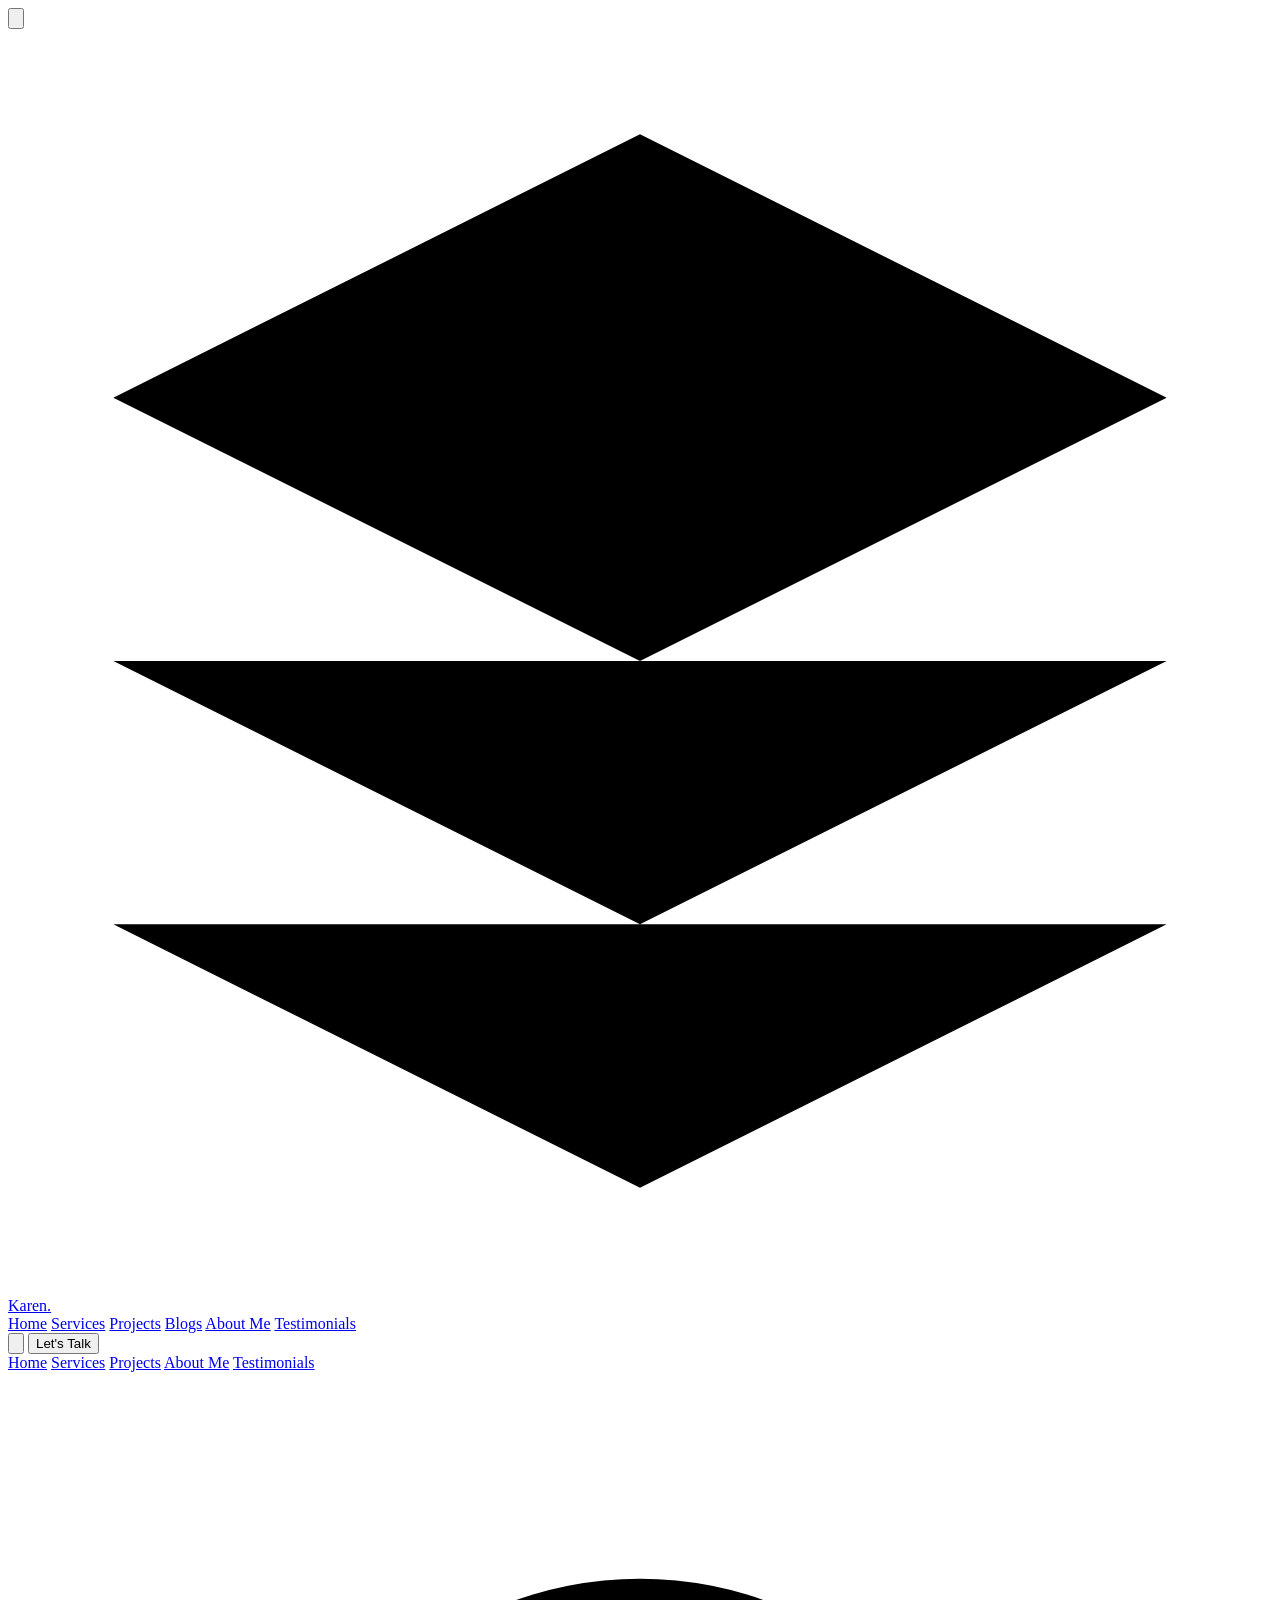
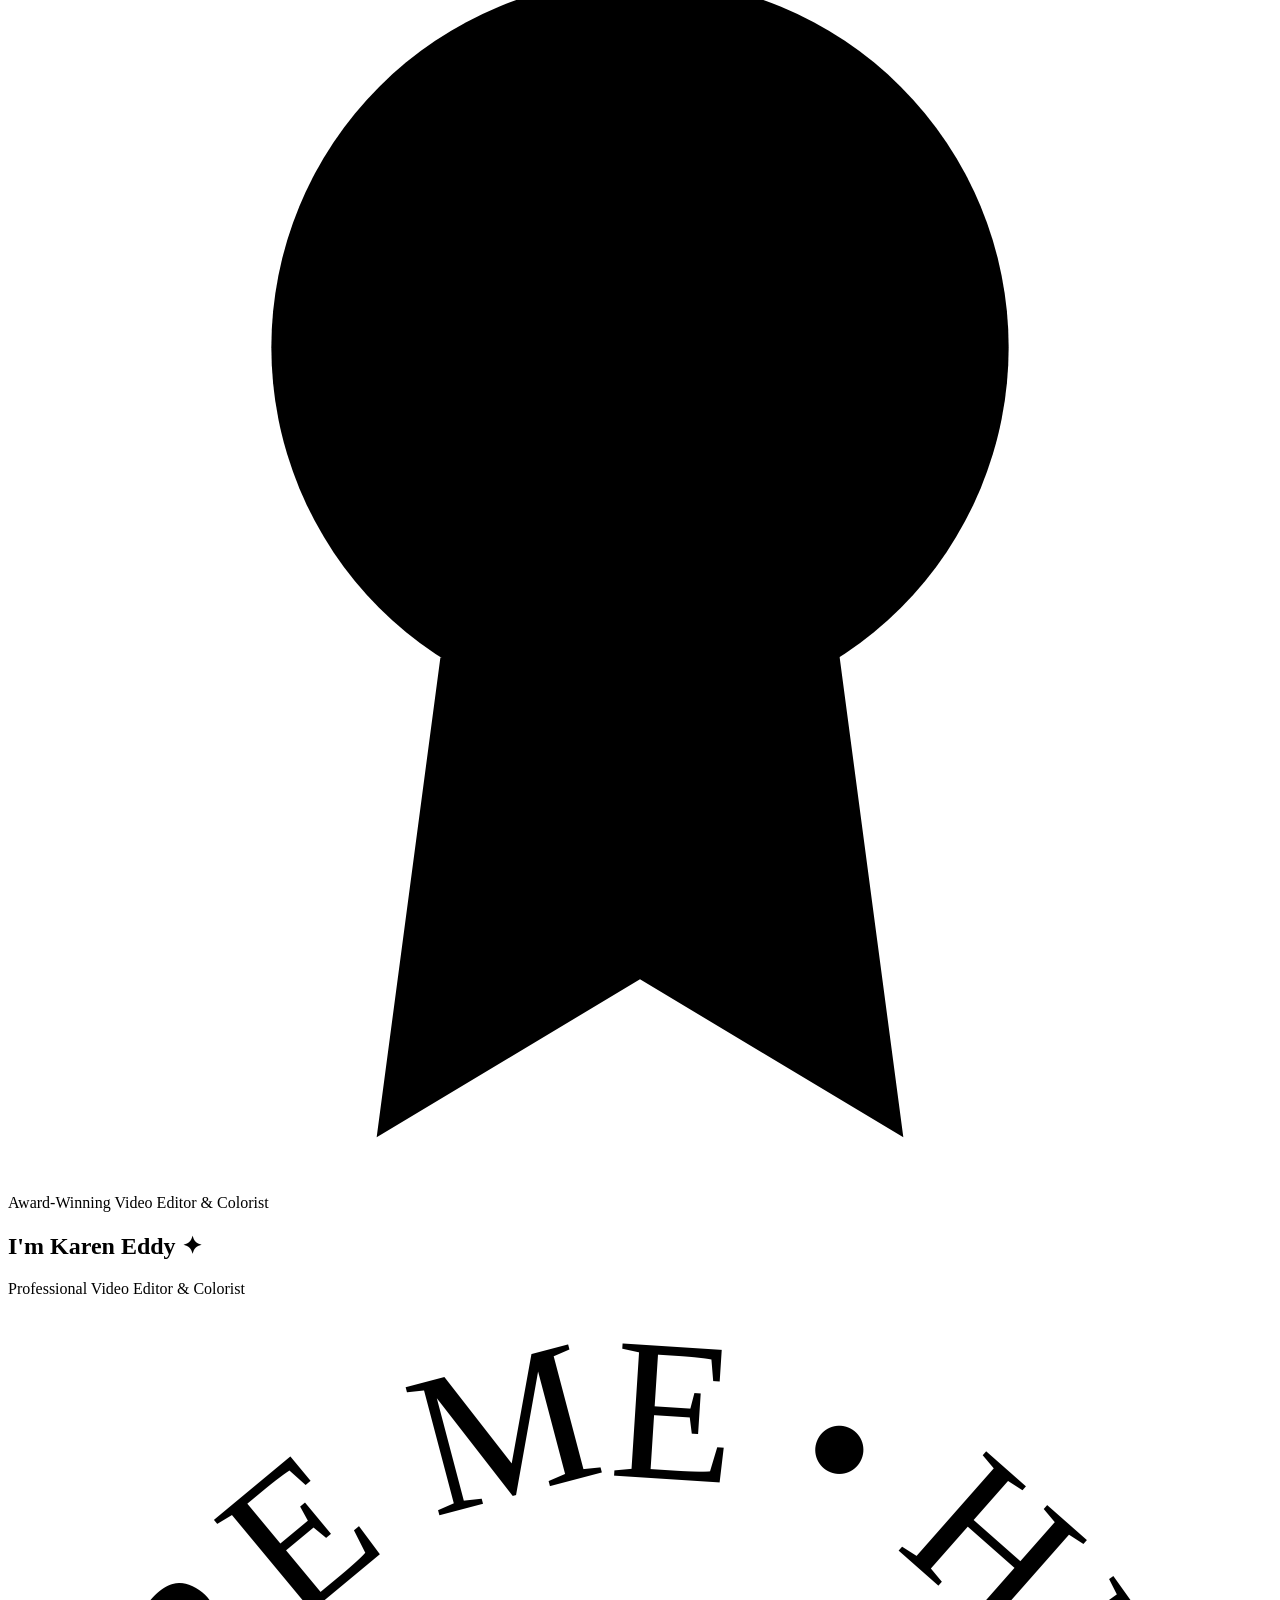
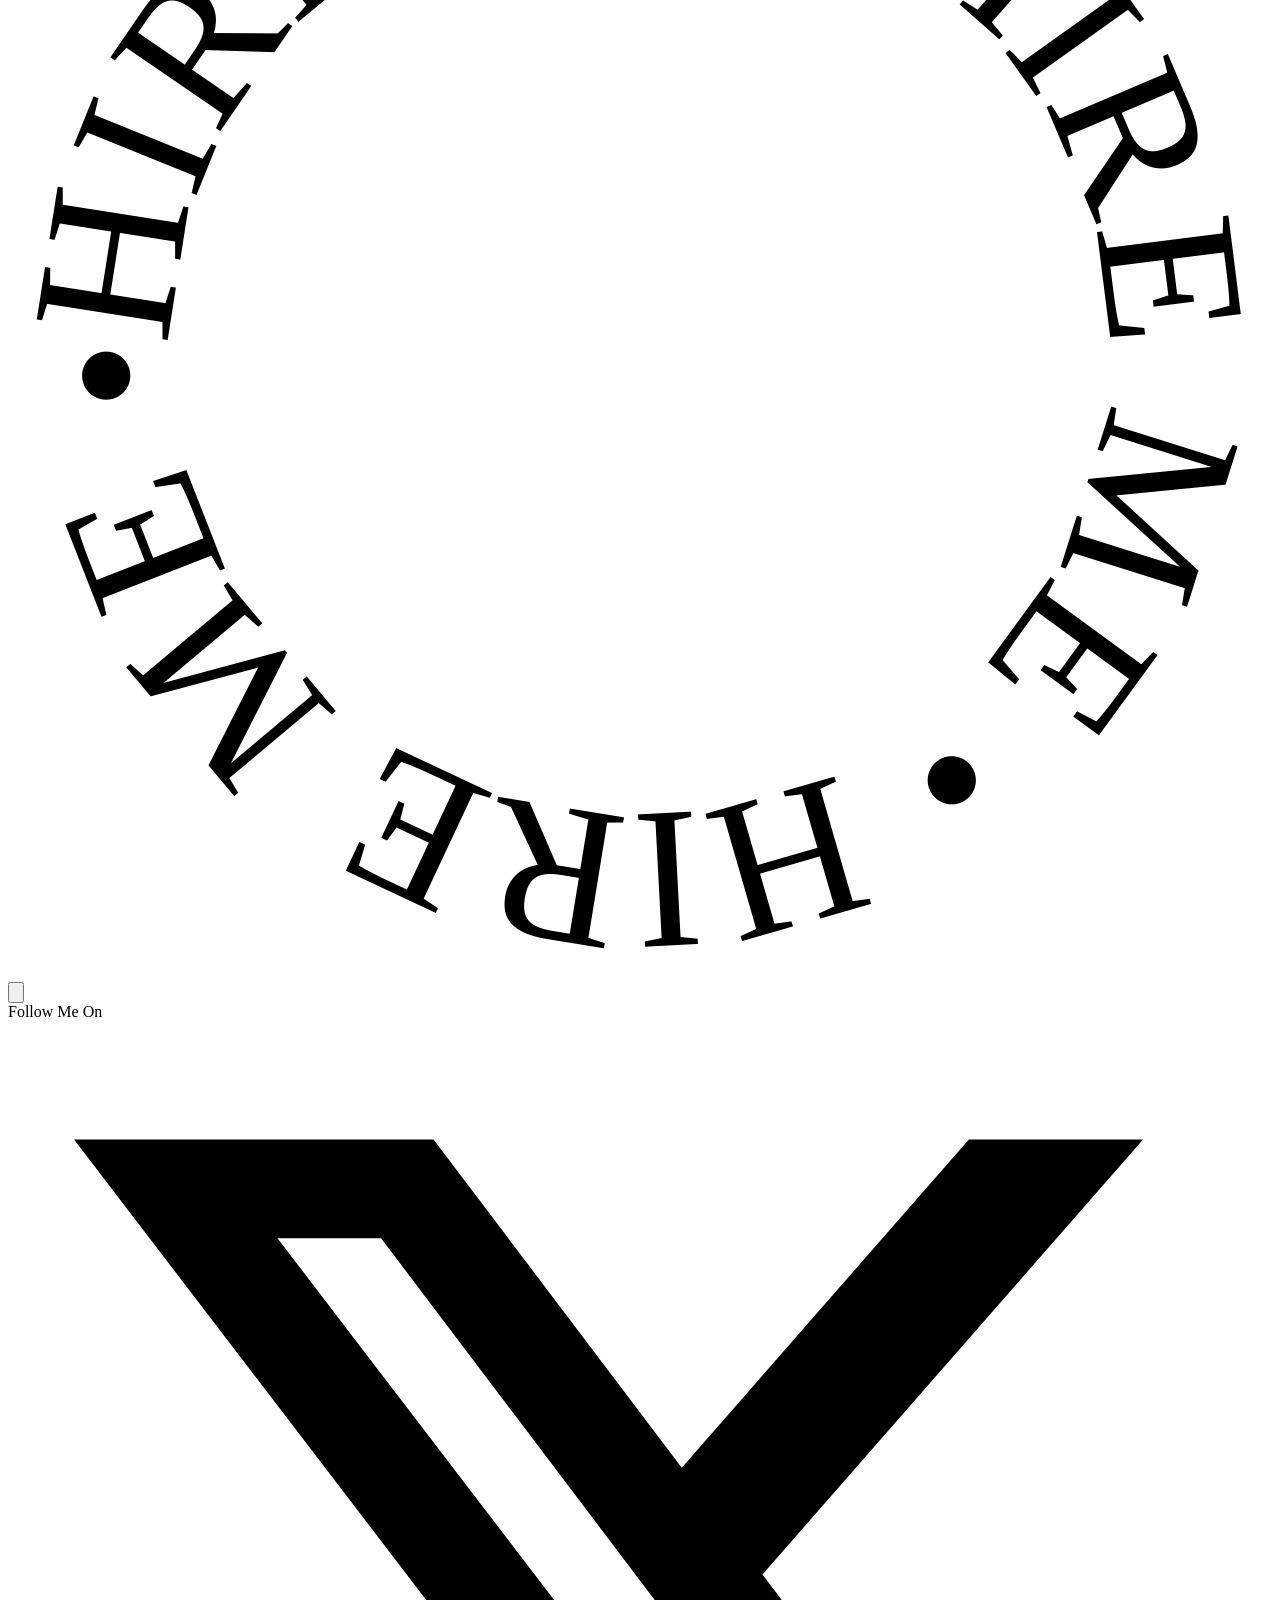
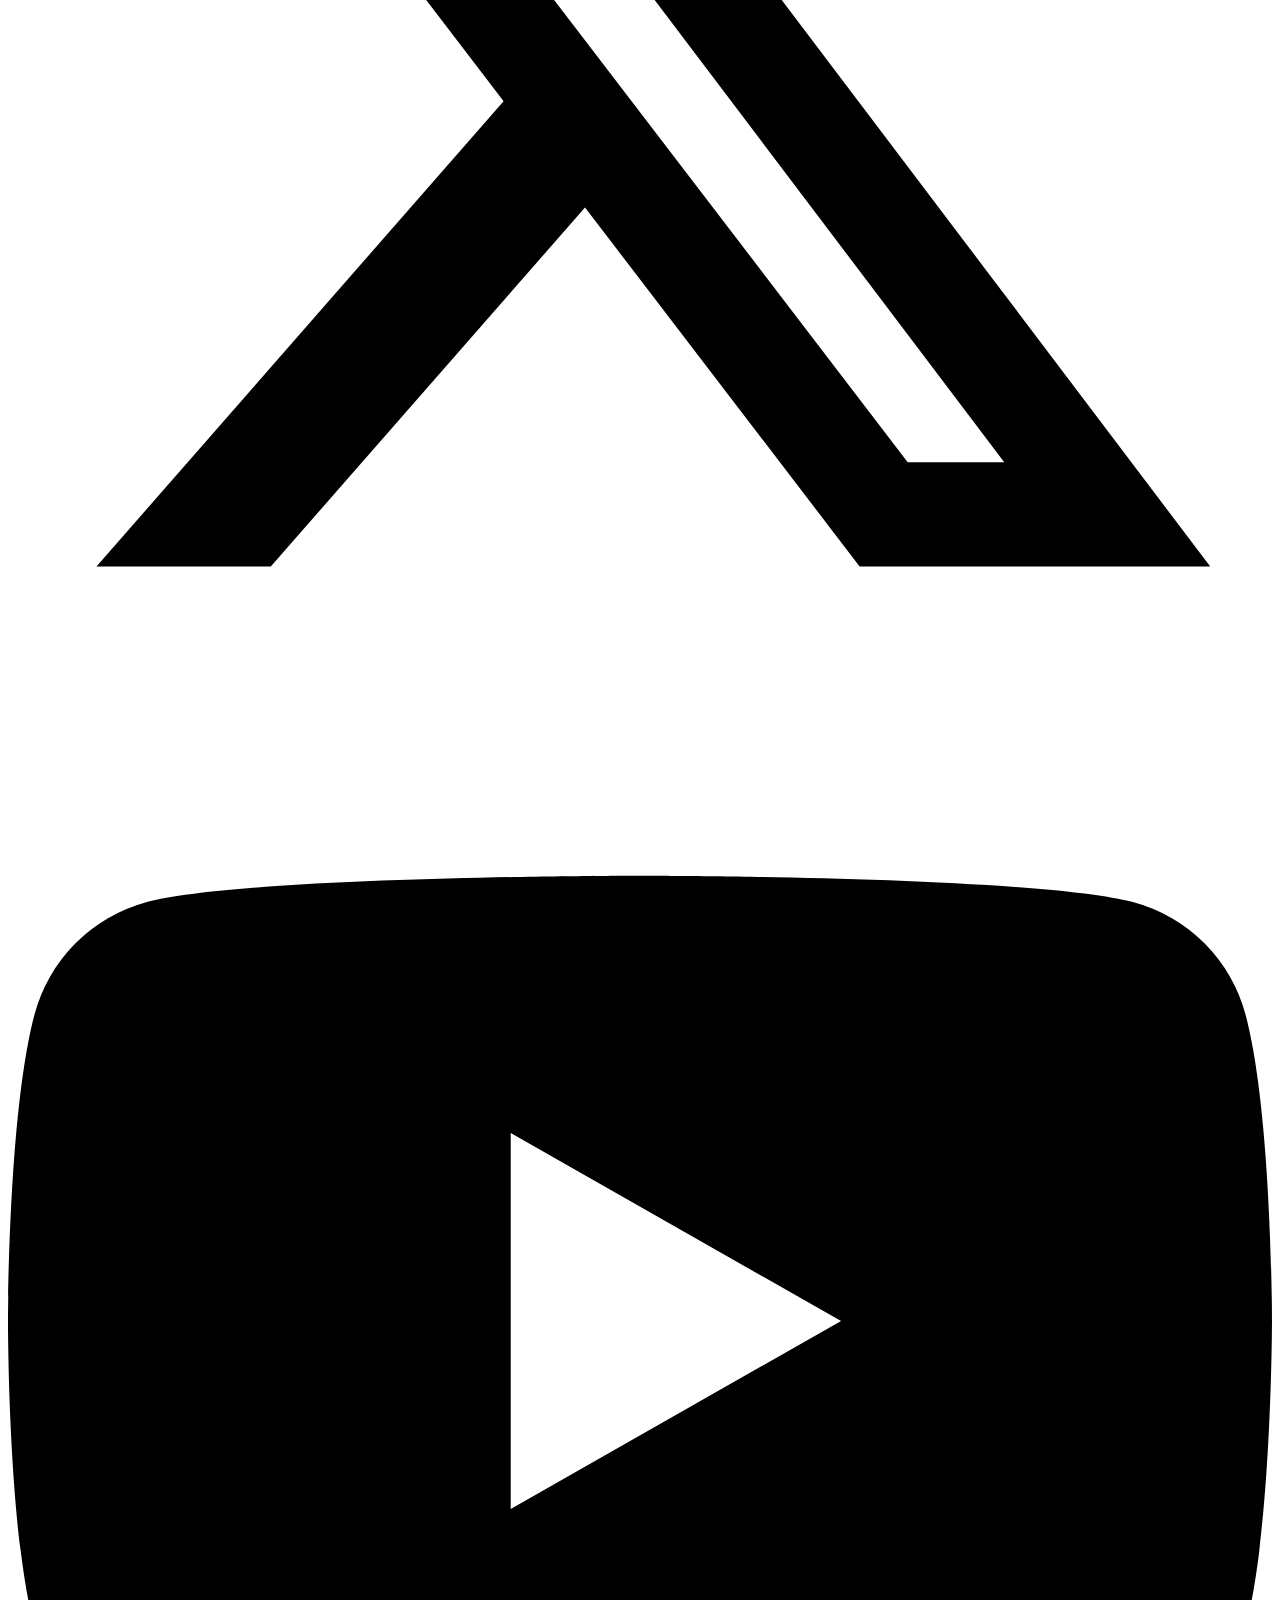
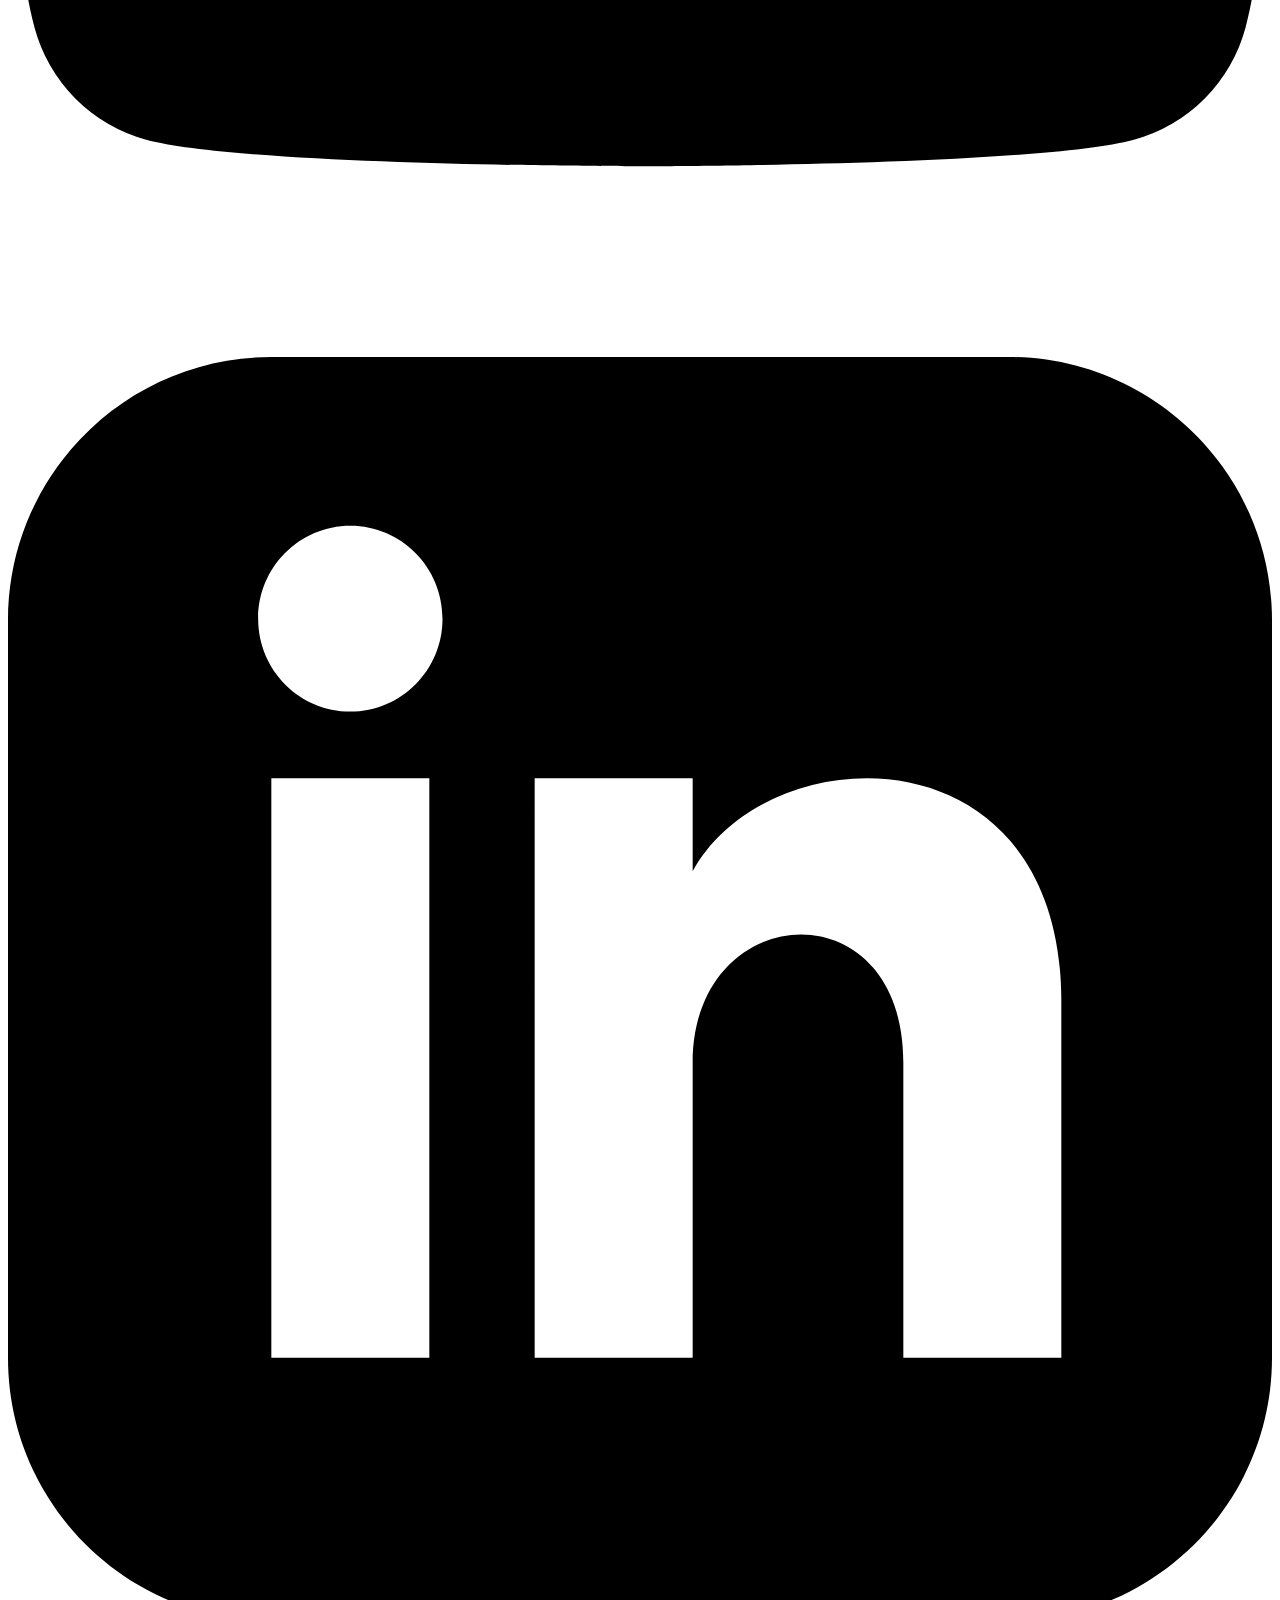
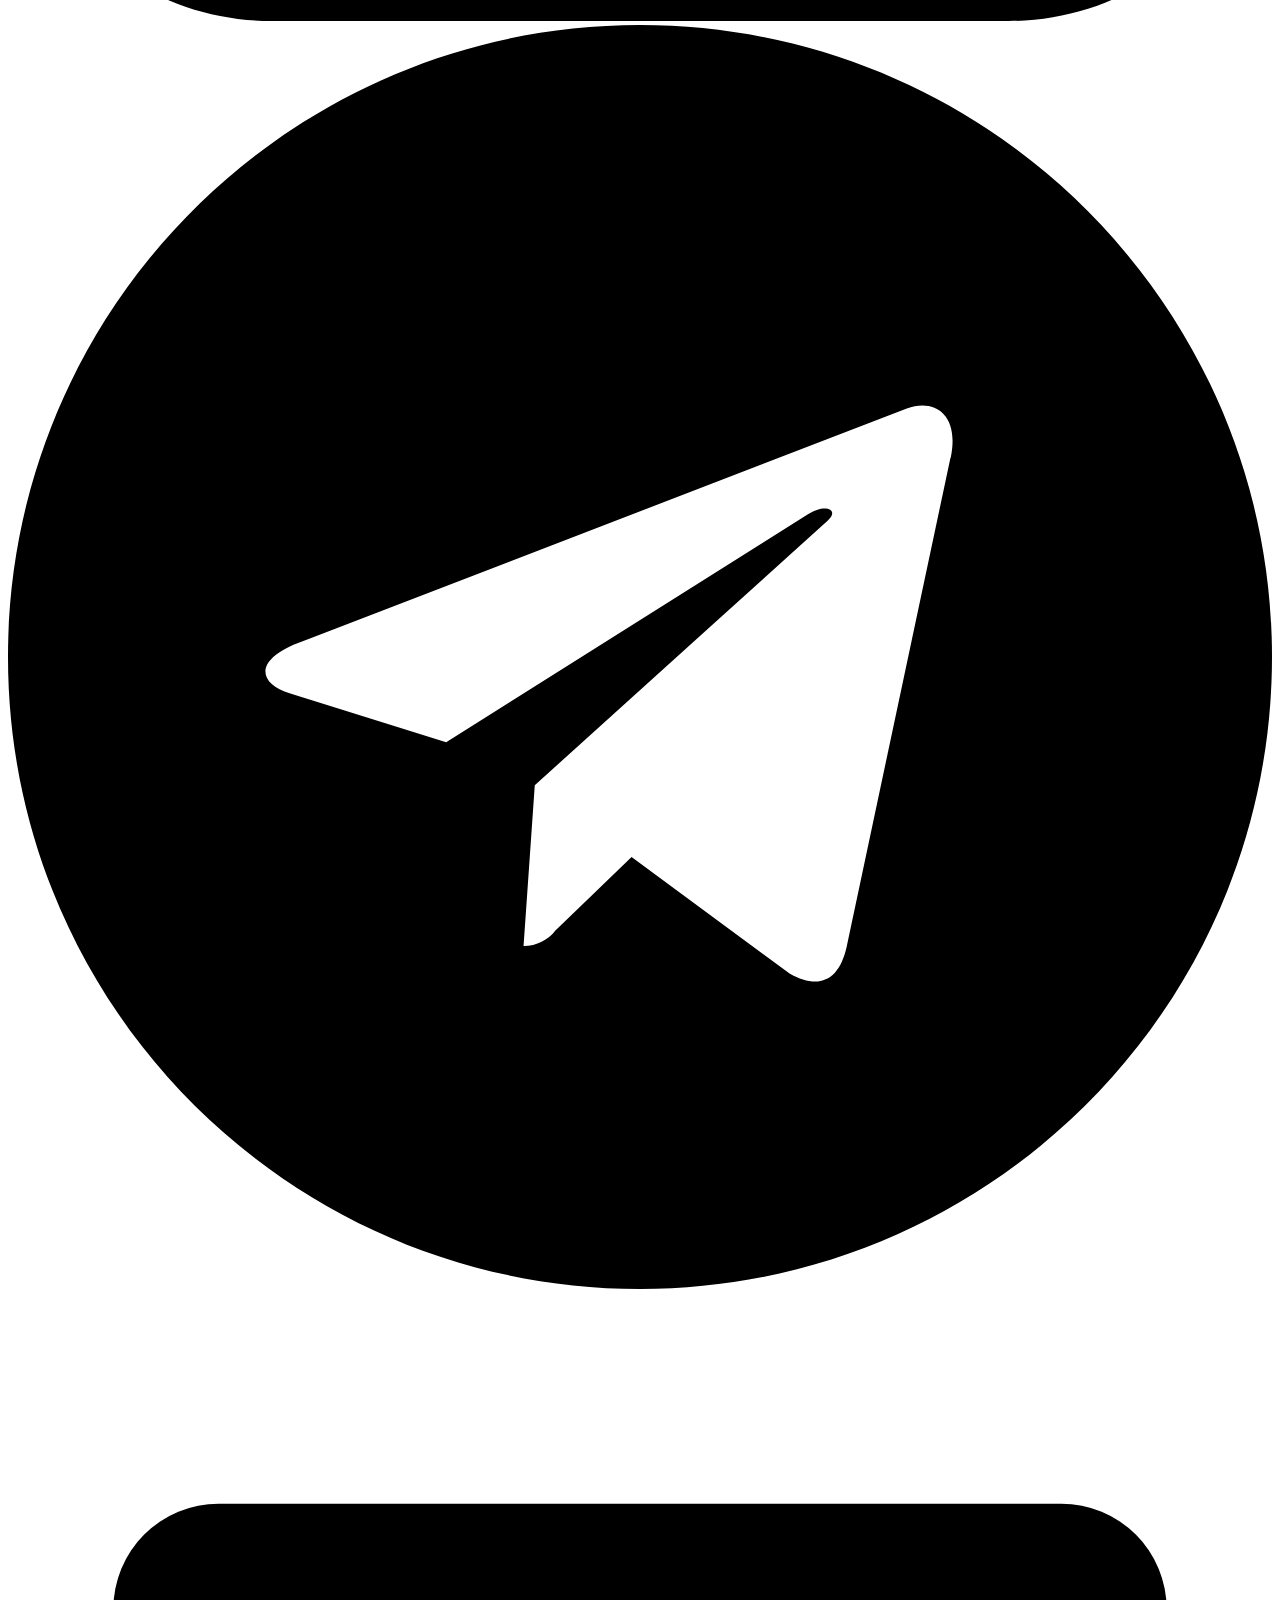
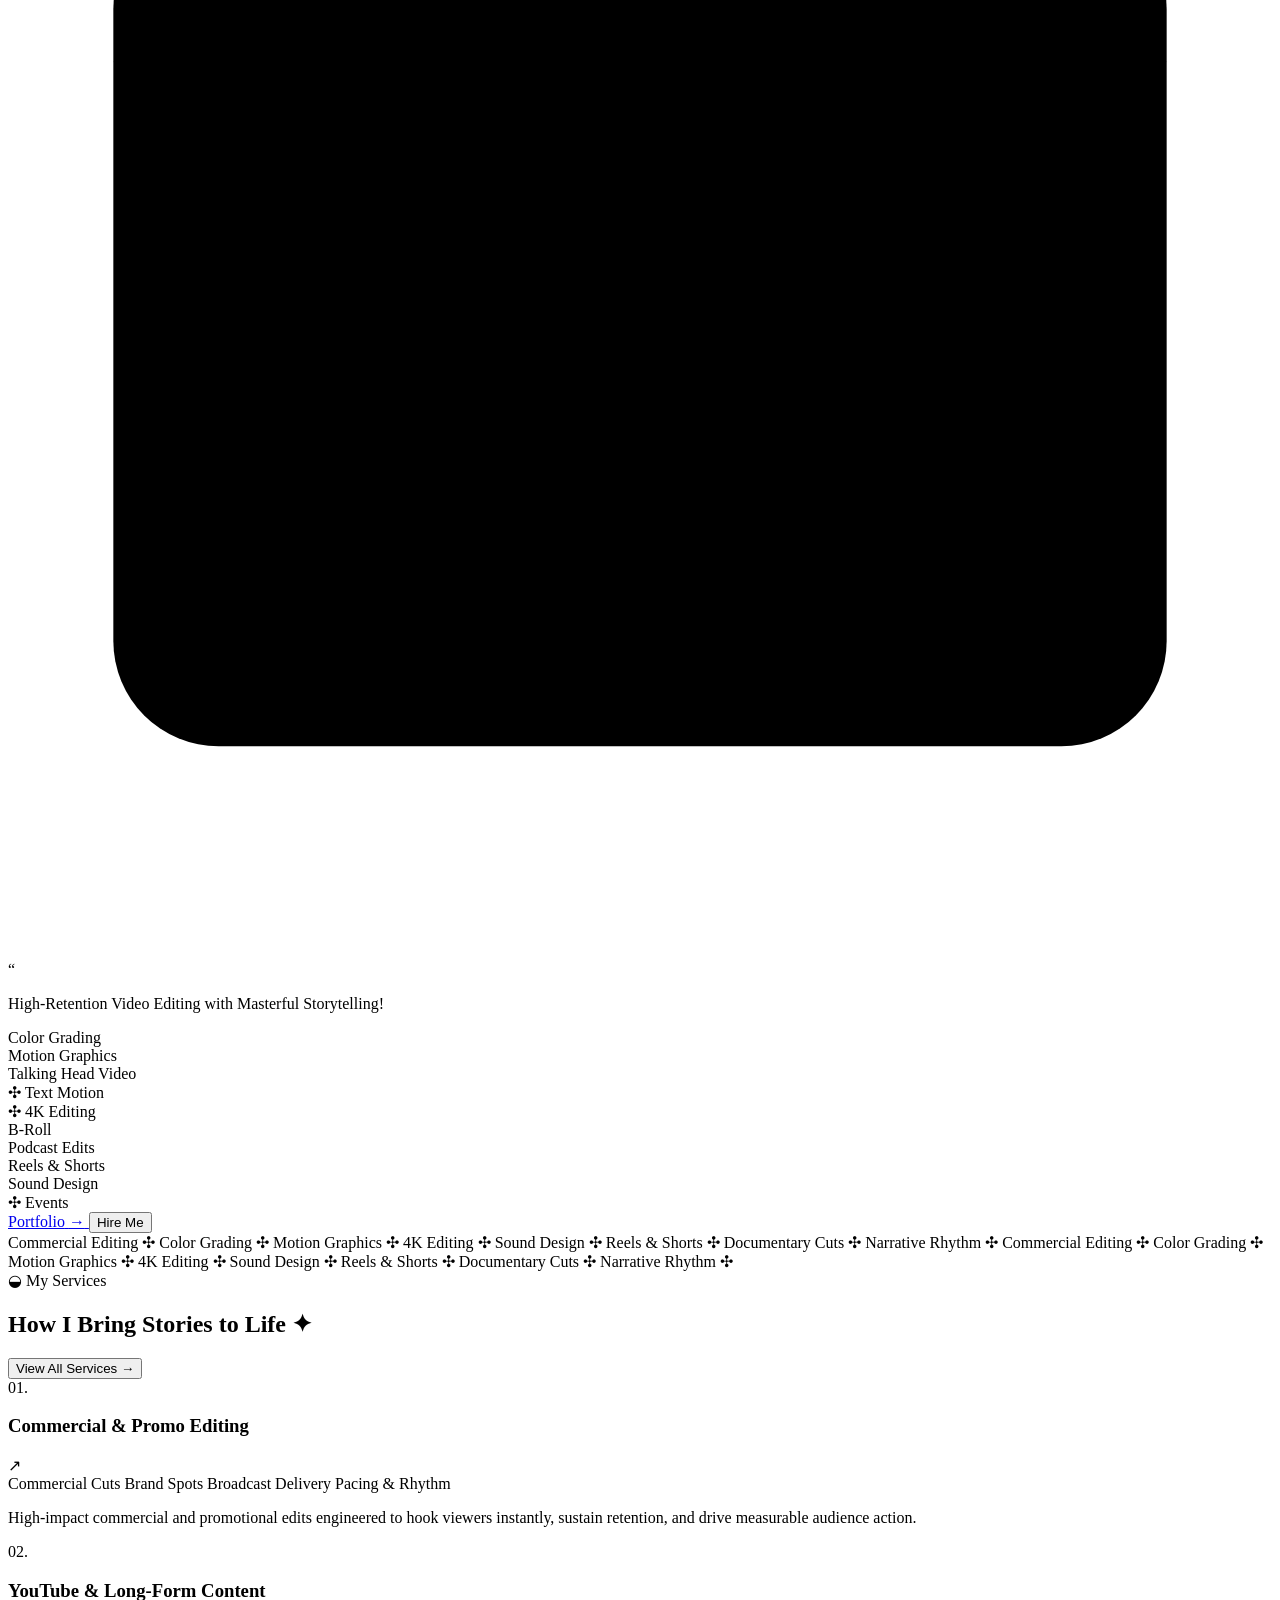
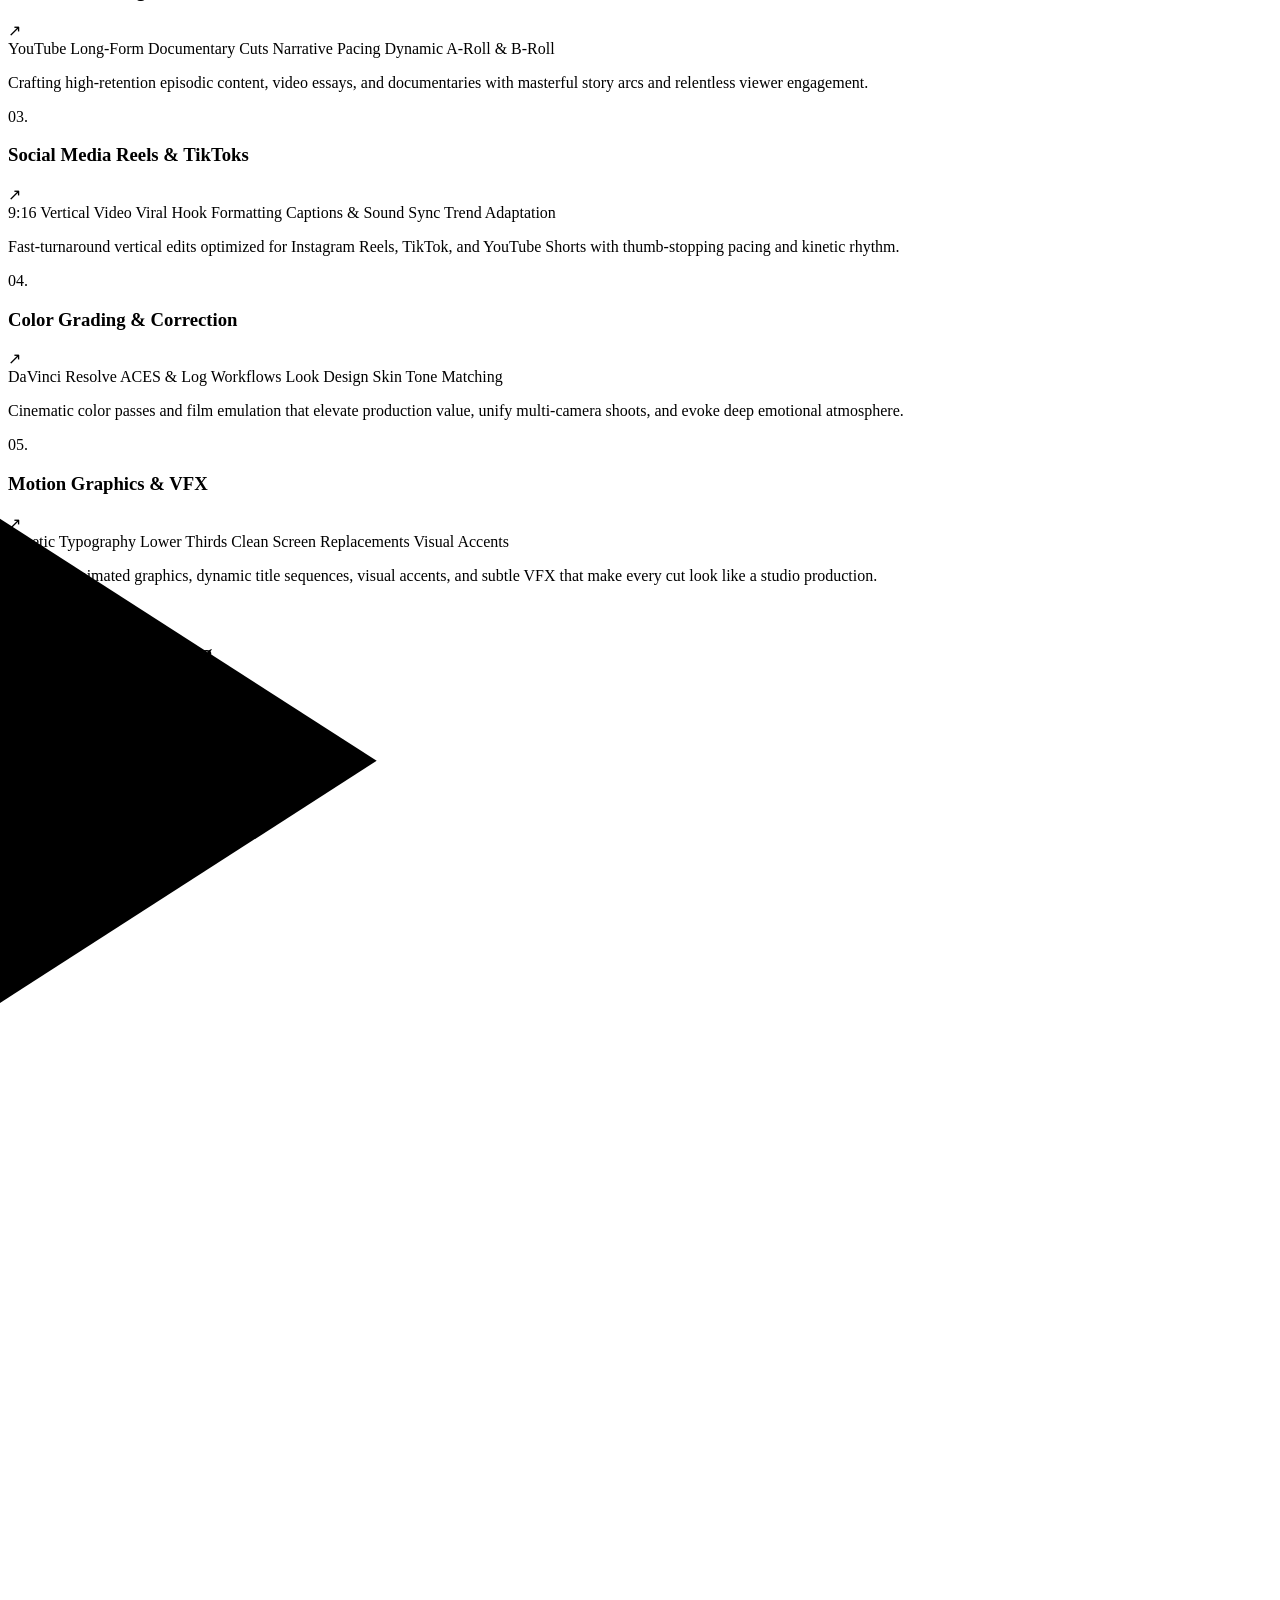
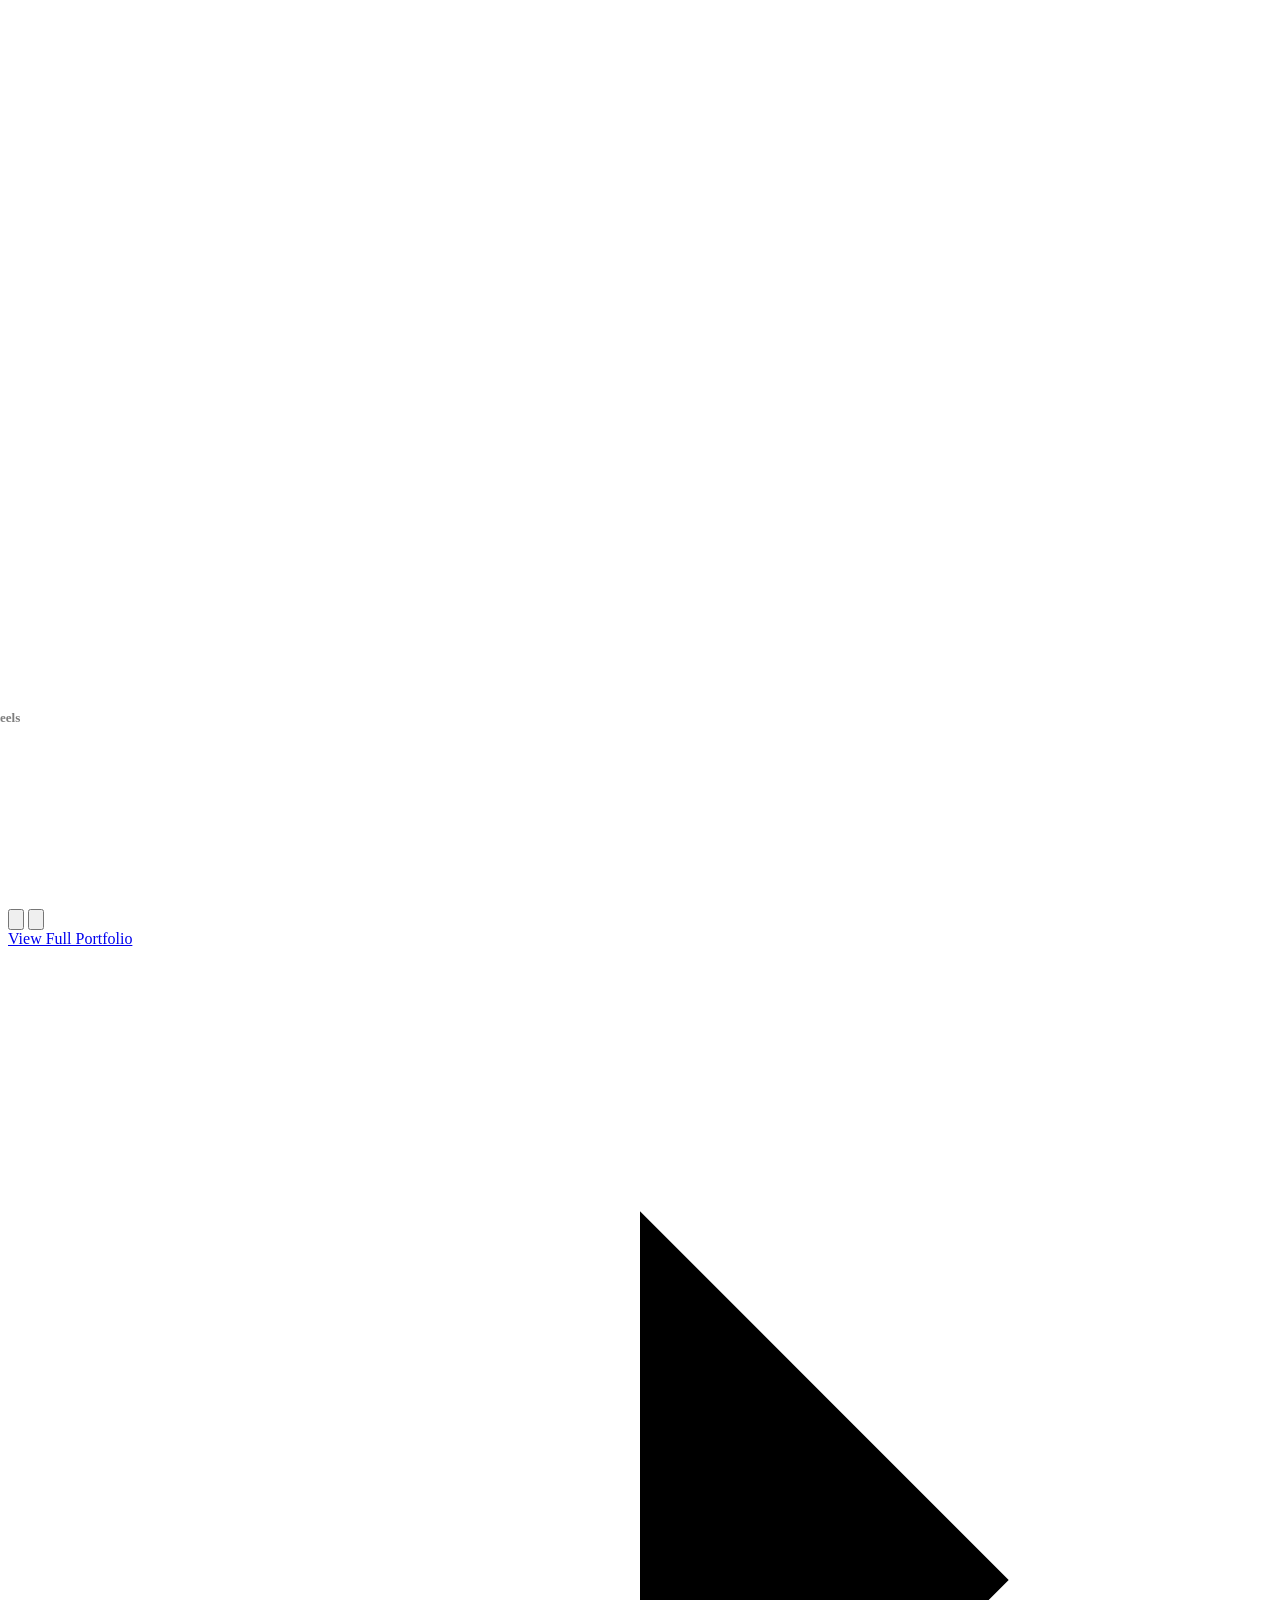
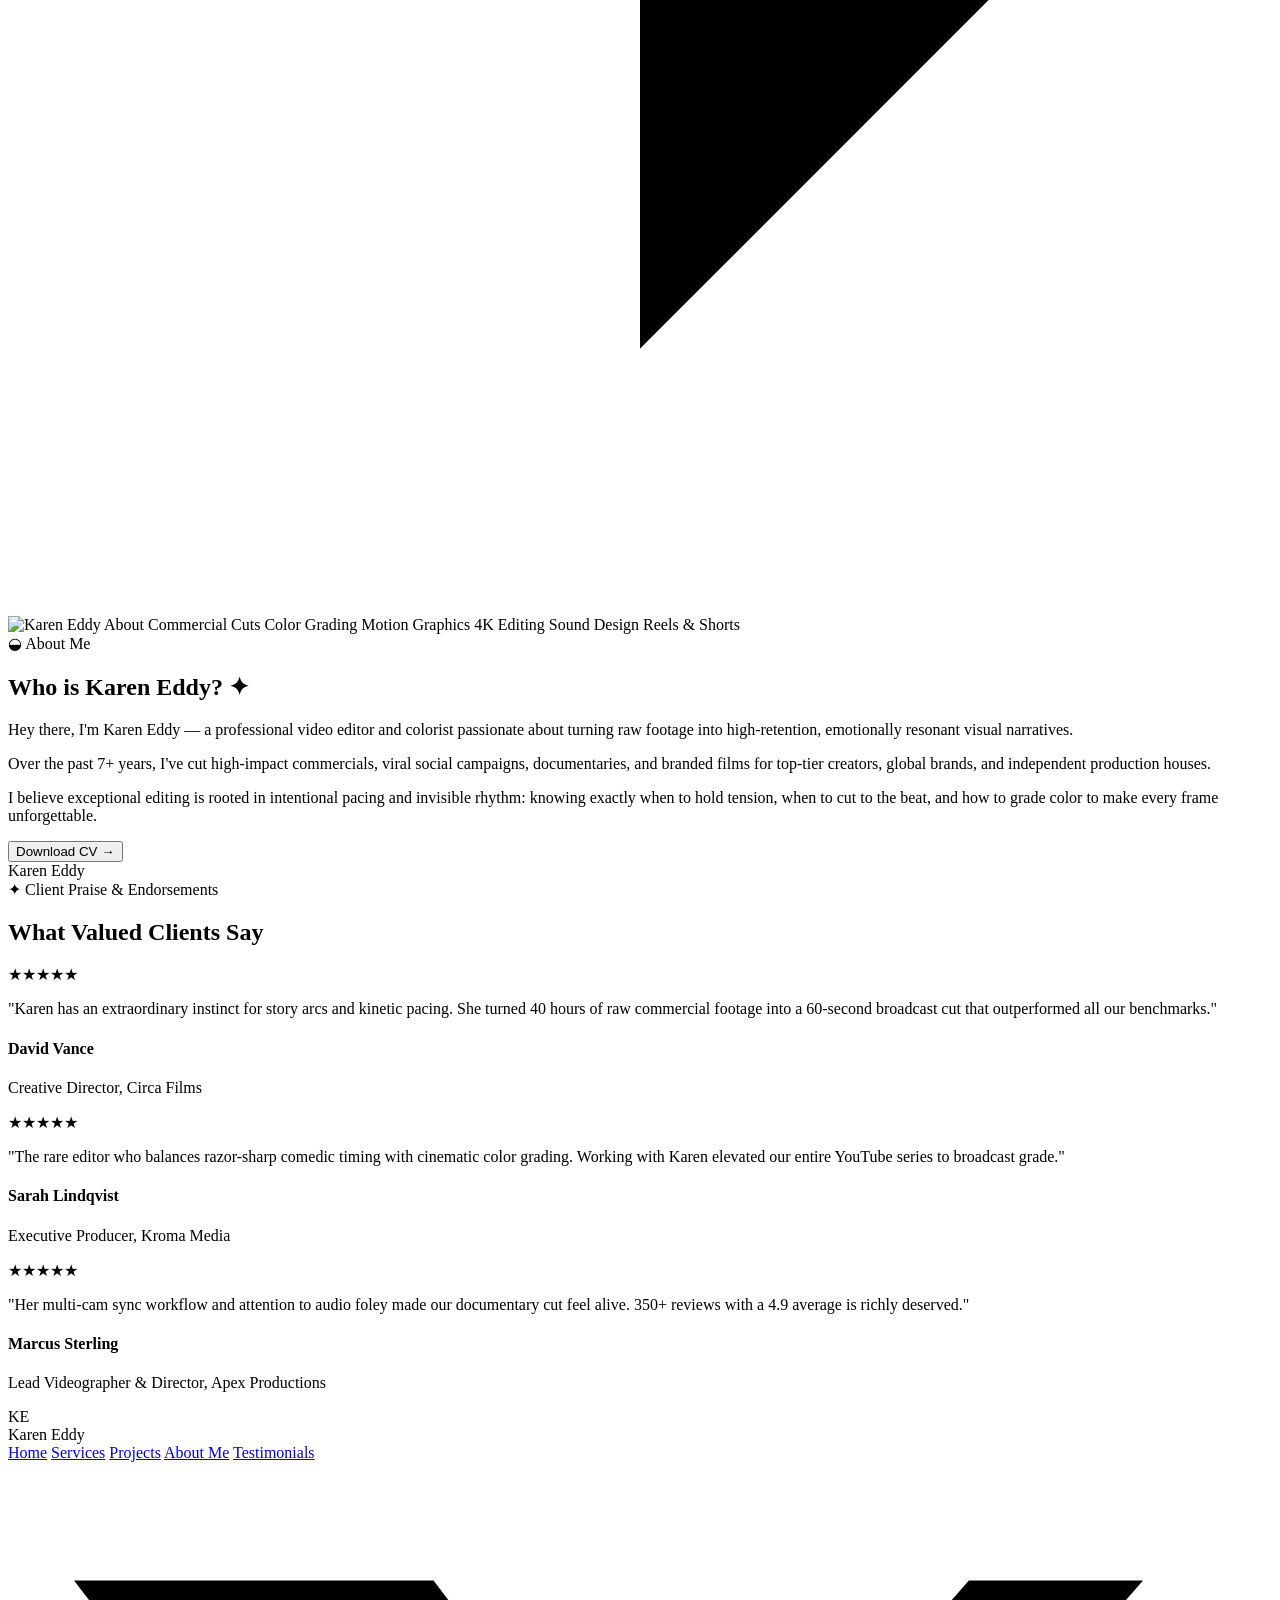
==== commit 25ff0bd4: "feat: update portfolio hero and project data Refactor hero section with updated video layout, add fl" ====
--- a/standalone_portfolio.html
+++ b/standalone_portfolio.html
@@ -63,6 +63,17 @@
     ::-webkit-scrollbar-thumb:hover { background: #FF2A85; }
     .no-scrollbar::-webkit-scrollbar { display: none; }
     .no-scrollbar { -ms-overflow-style: none; scrollbar-width: none; }
+
+    /* Gentle Floating Animation for Hero Service Chips */
+    @keyframes float-gentle {
+      0%, 100% { transform: translateY(0px); }
+      50% { transform: translateY(-6px); }
+    }
+    .float-chip-1 { animation: float-gentle 3.8s ease-in-out infinite; }
+    .float-chip-2 { animation: float-gentle 4.6s ease-in-out infinite 0.7s; }
+    .float-chip-3 { animation: float-gentle 5.2s ease-in-out infinite 1.4s; }
+    .float-chip-4 { animation: float-gentle 4.2s ease-in-out infinite 2.1s; }
+    .float-chip-5 { animation: float-gentle 4.8s ease-in-out infinite 2.8s; }
   </style>
 </head>
 <body class="bg-[#0A0A0A] text-white font-sans antialiased selection:bg-[#FF2A85] selection:text-white">
@@ -73,8 +84,13 @@
   <div class="fixed top-5 left-1/2 -translate-x-1/2 z-50 w-[94%] max-w-4xl pointer-events-none">
     <header class="pointer-events-auto bg-[#141416]/95 backdrop-blur-xl border border-white/10 rounded-full px-5 py-2.5 shadow-[0_12px_40px_rgba(0,0,0,0.5)] flex items-center justify-between transition-all">
       
-      <!-- Brand Logo Badge -->
-      <a href="#hero" class="flex items-center gap-2 group cursor-pointer">
+      <!-- Mobile: Hamburger Menu on Left -->
+      <button onclick="toggleMobileNav()" class="md:hidden text-zinc-300 hover:text-white p-1 cursor-pointer" aria-label="Toggle navigation menu">
+        <svg id="menuIcon" class="w-5 h-5" fill="none" stroke="currentColor" viewBox="0 0 24 24"><path stroke-linecap="round" stroke-linejoin="round" stroke-width="2" d="M4 6h16M4 12h16M4 18h16"></path></svg>
+      </button>
+
+      <!-- Desktop: Brand Logo Badge (Hidden on mobile) -->
+      <a href="#hero" class="hidden md:flex items-center gap-2 group cursor-pointer">
         <div class="w-7 h-7 rounded-full bg-[#FF2A85] flex items-center justify-center text-white font-bold shadow-sm shadow-[#FF2A85]/30 group-hover:scale-105 transition-transform">
           <svg class="w-4 h-4 fill-current" viewBox="0 0 24 24">
             <path d="M12 2L2 7l10 5 10-5-10-5zM2 17l10 5 10-5M2 12l10 5 10-5"/>
@@ -97,17 +113,12 @@
 
       <!-- Right Actions -->
       <div class="flex items-center gap-3">
-        <button onclick="triggerToast('Black, Pink & White palette synced.')" class="p-1.5 text-zinc-400 hover:text-white rounded-full transition-colors hidden sm:block" title="Theme">
+        <button onclick="triggerToast('Black, Pink & White palette synced.')" class="p-1.5 text-zinc-400 hover:text-white rounded-full transition-colors hidden md:block cursor-pointer" title="Theme">
           <svg class="w-4 h-4" fill="none" stroke="currentColor" viewBox="0 0 24 24"><path stroke-linecap="round" stroke-linejoin="round" stroke-width="2" d="M20.354 15.354A9 9 0 018.646 3.646 9.003 9.003 0 0012 21a9.003 9.003 0 008.354-5.646z"></path></svg>
         </button>
 
         <button onclick="openBookingModal()" class="bg-[#FF2A85] hover:bg-[#E02070] text-white font-mono text-xs font-bold px-4 sm:px-5 py-2 rounded-full transition-all cursor-pointer shadow-md shadow-[#FF2A85]/25 active:scale-95">
           Let's Talk
-        </button>
-
-        <!-- Mobile Menu Trigger -->
-        <button onclick="toggleMobileNav()" class="md:hidden text-zinc-300 hover:text-white p-1">
-          <svg id="menuIcon" class="w-5 h-5" fill="none" stroke="currentColor" viewBox="0 0 24 24"><path stroke-linecap="round" stroke-linejoin="round" stroke-width="2" d="M4 6h16M4 12h16M4 18h16"></path></svg>
         </button>
       </div>
     </header>
@@ -123,26 +134,24 @@
   </div>
 
   <!-- ========================================== -->
-  <!-- 2. HERO SECTION                             -->
-  <!-- ========================================== -->
-  <section id="hero" class="relative w-full overflow-hidden pt-32 sm:pt-40 pb-20 md:pb-28">
-    
-    <!-- Full-Width Hero Background Video Layer -->
-    <div class="absolute inset-0 w-full h-full overflow-hidden pointer-events-none -z-10">
+  <!-- 2. HERO SECTION                            -->
+  <!-- ========================================== -->
+  <section id="hero" class="relative w-full overflow-hidden bg-black flex flex-col justify-center pt-20 sm:pt-28 pb-10 sm:pb-14 min-h-screen">
+      
+      <!-- Full-Width Background Video (Scroll-Controlled) -->
       <video
-        autoplay
+        id="heroBgVideo"
         muted
-        loop
         playsinline
-        class="w-full h-full object-cover object-center scale-105"
-        src="/assets/aistudio/Create_smooth_seamless_transition_1f8d059e_f9661600.mp4"
+        preload="auto"
+        class="absolute inset-0 w-full h-full object-contain md:object-cover object-center z-0 pointer-events-none"
+        src="https://res.cloudinary.com/djkiddls/video/upload/f_mp4,vc_h264,q_auto/Create_smooth_seamless_transition_1f8d059e.mp4"
       ></video>
-      <!-- Subtle dark gradient overlay & vignette for optimal contrast -->
-      <div class="absolute inset-0 bg-black/60 bg-gradient-to-b from-[#0A0A0A]/90 via-black/45 to-[#0A0A0A]"></div>
-      <div class="absolute inset-0 bg-[radial-gradient(ellipse_at_center,_transparent_25%,_rgba(10,10,10,0.8)_100%)]"></div>
-    </div>
-
-    <div class="relative max-w-7xl mx-auto px-6 z-10">
+
+      <!-- 40% Black Overlay between video and text -->
+      <div class="absolute inset-0 bg-black/40 z-[1] pointer-events-none"></div>
+
+      <div class="relative max-w-7xl mx-auto px-6 z-10 w-full">
       <!-- Top Award Badge -->
       <div class="flex justify-center mb-6">
         <div class="inline-flex items-center gap-2 px-4 py-1.5 rounded-full bg-[#141416]/90 backdrop-blur-md border border-[#26262B] font-sans text-xs text-zinc-300 shadow-sm">
@@ -185,82 +194,113 @@
 
       <!-- Central Stage Area with Floating Badges and Centered Character Focus -->
       <div class="relative max-w-3xl mx-auto min-h-[380px] sm:min-h-[460px] md:min-h-[500px] flex justify-center items-center pt-4">
-        
-        <!-- Ambient center aura around the focused character -->
-        <div class="absolute w-[320px] sm:w-[440px] h-[320px] sm:h-[440px] rounded-full bg-[#FF2A85]/5 blur-3xl -z-10 pointer-events-none"></div>
 
         <!-- --- FLOATING LEFT ELEMENTS --- -->
         
         <!-- Follow Me On (Top Left) -->
-        <div class="absolute top-8 left-2 sm:-left-8 md:-left-16 z-20 space-y-2 text-left">
+        <div class="absolute top-2 sm:top-1 left-2 sm:-left-6 md:-left-16 z-20 space-y-2 text-left">
           <span class="font-sans text-xs text-zinc-300 font-medium block drop-shadow-sm">Follow Me On</span>
           <div class="flex items-center gap-1.5">
-            <a href="#" class="w-7 h-7 rounded-full bg-[#141416]/90 backdrop-blur-md border border-[#26262B] text-white flex items-center justify-center hover:bg-[#FF2A85] hover:border-[#FF2A85] transition-colors shadow-sm">
-              <svg class="w-3.5 h-3.5 fill-current" viewBox="0 0 24 24"><path d="M24 12.073c0-6.627-5.373-12-12-12s-12 5.373-12 12c0 5.99 4.388 10.954 10.125 11.854v-8.385H7.078v-3.47h3.047V9.43c0-3.007 1.792-4.669 4.533-4.669 1.312 0 2.686.235 2.686.235v2.953H15.83c-1.491 0-1.956.925-1.956 1.874v2.25h3.328l-.532 3.47h-2.796v8.385C19.612 23.027 24 18.062 24 12.073z"/></svg>
-            </a>
-            <a href="#" class="w-7 h-7 rounded-full bg-[#141416]/90 backdrop-blur-md border border-[#26262B] text-white flex items-center justify-center hover:bg-[#FF2A85] hover:border-[#FF2A85] transition-colors shadow-sm">
+            <!-- X -->
+            <a href="https://x.com/TheKarenEddy" target="_blank" rel="noopener noreferrer" class="w-7 h-7 rounded-full bg-[#141416]/90 backdrop-blur-md border border-[#26262B] text-white flex items-center justify-center hover:bg-[#FF2A85] hover:border-[#FF2A85] transition-colors shadow-sm cursor-pointer" aria-label="X Profile" title="X (@TheKarenEddy)">
               <svg class="w-3.5 h-3.5 fill-current" viewBox="0 0 24 24"><path d="M18.244 2.25h3.308l-7.227 8.26 8.502 11.24H16.17l-5.214-6.817L4.99 21.75H1.68l7.73-8.835L1.254 2.25H8.08l4.713 6.231zm-1.161 17.52h1.833L7.084 4.126H5.117z"/></svg>
             </a>
-            <a href="#" class="w-7 h-7 rounded-full bg-[#141416]/90 backdrop-blur-md border border-[#26262B] text-white flex items-center justify-center hover:bg-[#FF2A85] hover:border-[#FF2A85] transition-colors shadow-sm">
-              <svg class="w-3.5 h-3.5 fill-current" viewBox="0 0 24 24"><path d="M12 2.163c3.204 0 3.584.012 4.85.07 3.252.148 4.771 1.691 4.919 4.919.058 1.265.069 1.645.069 4.849 0 3.205-.012 3.584-.069 4.849-.149 3.225-1.664 4.771-4.919 4.919-1.266.058-1.644.07-4.85.07-3.204 0-3.584-.012-4.849-.07-3.26-.149-4.771-1.699-4.919-4.92-.058-1.265-.07-1.644-.07-4.849 0-3.204.013-3.583.07-4.849.149-3.227 1.664-4.771 4.919-4.919 1.266-.057 1.645-.069 4.849-.069zm0-2.163c-3.259 0-3.667.014-4.947.072-4.358.2-6.78 2.618-6.98 6.98-.059 1.281-.073 1.689-.073 4.948 0 3.259.014 3.668.072 4.948.2 4.358 2.618 6.78 6.98 6.98 1.281.058 1.689.072 4.948.072 3.259 0 3.668-.014 4.948-.072 4.354-.2 6.782-2.618 6.979-6.98.059-1.28.073-1.689.073-4.948 0-3.259-.014-3.667-.072-4.947-.196-4.354-2.617-6.78-6.979-6.98-1.281-.059-1.69-.073-4.949-.073zm0 5.838c-3.403 0-6.162 2.759-6.162 6.162s2.759 6.163 6.162 6.163 6.162-2.759 6.162-6.163c0-3.403-2.759-6.162-6.162-6.162zm0 10.162c-2.209 0-4-1.79-4-4 0-2.209 1.791-4 4-4s4 1.791 4 4c0 2.21-1.791 4-4 4zm6.406-11.845c-.796 0-1.441.645-1.441 1.44s.645 1.44 1.441 1.44c.795 0 1.439-.645 1.439-1.44s-.644-1.44-1.439-1.44z"/></svg>
+            <!-- YouTube -->
+            <a href="https://www.youtube.com/@kareneddy2" target="_blank" rel="noopener noreferrer" class="w-7 h-7 rounded-full bg-[#141416]/90 backdrop-blur-md border border-[#26262B] text-white flex items-center justify-center hover:bg-[#FF2A85] hover:border-[#FF2A85] transition-colors shadow-sm cursor-pointer" aria-label="YouTube Channel" title="YouTube (@kareneddy2)">
+              <svg class="w-3.5 h-3.5 fill-current" viewBox="0 0 24 24"><path d="M23.498 6.186a3.016 3.016 0 0 0-2.122-2.136C19.505 3.545 12 3.545 12 3.545s-7.505 0-9.377.505A3.017 3.017 0 0 0 .502 6.186C0 8.07 0 12 0 12s0 3.93.502 5.814a3.016 3.016 0 0 0 2.122 2.136c1.871.505 9.376.505 9.376.505s7.505 0 9.377-.505a3.015 3.015 0 0 0 2.122-2.136C24 15.93 24 12 24 12s0-3.93-.502-5.814zM9.545 15.568V8.432L15.818 12l-6.273 3.568z"/></svg>
             </a>
-            <a href="#" class="w-7 h-7 rounded-full bg-[#141416]/90 backdrop-blur-md border border-[#26262B] text-white flex items-center justify-center hover:bg-[#FF2A85] hover:border-[#FF2A85] transition-colors shadow-sm">
+            <!-- LinkedIn -->
+            <a href="https://linkedin.com/in/karen-eddy-940258286" target="_blank" rel="noopener noreferrer" class="w-7 h-7 rounded-full bg-[#141416]/90 backdrop-blur-md border border-[#26262B] text-white flex items-center justify-center hover:bg-[#FF2A85] hover:border-[#FF2A85] transition-colors shadow-sm cursor-pointer" aria-label="LinkedIn Profile" title="LinkedIn">
               <svg class="w-3.5 h-3.5 fill-current" viewBox="0 0 24 24"><path d="M19 0h-14c-2.761 0-5 2.239-5 5v14c0 2.761 2.239 5 5 5h14c2.762 0 5-2.239 5-5v-14c0-2.761-2.238-5-5-5zm-11 19h-3v-11h3v11zm-1.5-12.268c-.966 0-1.75-.79-1.75-1.764s.784-1.764 1.75-1.764 1.75.79 1.75 1.764-.783 1.764-1.75 1.764zm13.5 12.268h-3v-5.604c0-3.368-4-3.113-4 0v5.604h-3v-11h3v1.765c1.396-2.586 7-2.777 7 2.476v6.759z"/></svg>
             </a>
-          </div>
-        </div>
-
-        <!-- 350+ Reviews (4.9 of 5) (Bottom Left) -->
-        <div class="absolute bottom-16 left-0 sm:-left-10 md:-left-20 z-20 text-left bg-[#141416]/95 backdrop-blur-md p-3.5 rounded-2xl shadow-xl border border-[#26262B] max-w-[210px]">
-          <div class="flex -space-x-2 overflow-hidden mb-1.5">
-            <img class="inline-block h-6 w-6 rounded-full ring-2 ring-[#141416] object-cover" src="https://images.unsplash.com/photo-1534528741775-53994a69daeb?auto=format&fit=crop&w=120&q=80" alt="Reviewer" />
-            <img class="inline-block h-6 w-6 rounded-full ring-2 ring-[#141416] object-cover" src="https://images.unsplash.com/photo-1507003211169-0a1dd7228f2d?auto=format&fit=crop&w=120&q=80" alt="Reviewer" />
-            <img class="inline-block h-6 w-6 rounded-full ring-2 ring-[#141416] object-cover" src="https://images.unsplash.com/photo-1517841905240-472988babdf9?auto=format&fit=crop&w=120&q=80" alt="Reviewer" />
-            <img class="inline-block h-6 w-6 rounded-full ring-2 ring-[#141416] object-cover" src="https://images.unsplash.com/photo-1539571696357-5a69c17a67c6?auto=format&fit=crop&w=120&q=80" alt="Reviewer" />
-          </div>
-          <div class="font-sans font-bold text-xs text-white">
-            350+ Reviews <span class="text-[#FF2A85]">(4.9 of 5)</span>
-          </div>
-          <p class="text-[10px] text-zinc-400 font-sans">
-            Reviews from Creative Directors & Producers
+            <!-- Telegram -->
+            <a href="https://t.me/Kareneddy" target="_blank" rel="noopener noreferrer" class="w-7 h-7 rounded-full bg-[#141416]/90 backdrop-blur-md border border-[#26262B] text-white flex items-center justify-center hover:bg-[#FF2A85] hover:border-[#FF2A85] transition-colors shadow-sm cursor-pointer" aria-label="Telegram" title="Telegram (@Kareneddy)">
+              <svg class="w-3.5 h-3.5 fill-current" viewBox="0 0 24 24"><path d="M12 0C5.373 0 0 5.373 0 12s5.373 12 12 12 12-5.373 12-12S18.627 0 12 0zm5.894 8.221l-1.97 9.28c-.145.658-.537.818-1.084.508l-3-2.21-1.446 1.394c-.14.18-.357.295-.6.295-.002 0-.003 0-.005 0l.213-3.054 5.56-5.022c.24-.213-.054-.334-.373-.121l-6.869 4.326-2.96-.924c-.643-.204-.657-.643.136-.953l11.57-4.458c.538-.196 1.006.128.832.939z"/></svg>
+            </a>
+            <!-- Email -->
+            <a href="mailto:winneredet2@gmail.com" class="w-7 h-7 rounded-full bg-[#141416]/90 backdrop-blur-md border border-[#26262B] text-white flex items-center justify-center hover:bg-[#FF2A85] hover:border-[#FF2A85] transition-colors shadow-sm cursor-pointer" aria-label="Email Karen Eddy" title="Email winneredet2@gmail.com">
+              <svg class="w-3.5 h-3.5 fill-none stroke-current stroke-2" viewBox="0 0 24 24"><rect width="20" height="16" x="2" y="4" rx="2"/><path d="m22 7-8.97 5.7a1.94 1.94 0 0 1-2.06 0L2 7"/></svg>
+            </a>
+          </div>
+        </div>
+
+        <!-- Testimonial Quote (Top Right, desktop) -->
+        <div class="absolute top-2 sm:top-1 right-2 sm:-right-6 md:-right-16 z-20 text-right max-w-[190px] hidden sm:block pointer-events-none">
+          <span class="text-2xl text-[#FF2A85] font-serif leading-none block">“</span>
+          <p class="text-[11px] font-sans text-zinc-300 leading-snug font-medium drop-shadow-sm">
+            High-Retention Video Editing with Masterful Storytelling!
           </p>
         </div>
 
-        <!-- --- FLOATING RIGHT ELEMENTS --- -->
-
-        <!-- Testimonial Quote (Top Right) -->
-        <div class="absolute top-10 right-0 sm:-right-8 md:-right-20 z-20 text-right max-w-[200px] hidden sm:block">
-          <span class="text-3xl text-[#FF2A85] font-serif leading-none block">“</span>
-          <p class="text-xs font-sans text-zinc-200 leading-snug font-medium drop-shadow-sm">
-            High-Retention Video Editing with Masterful Storytelling & Rhythm!
-          </p>
-        </div>
-
-        <!-- Skill Tag Pills (Middle Right) - Video Editor Tags -->
-        <div class="absolute bottom-20 right-0 sm:-right-10 md:-right-24 z-20 flex flex-col items-end gap-1.5">
-          <div class="flex items-center gap-1.5">
-            <span class="px-3 py-1 bg-[#141416]/90 backdrop-blur-md text-white border border-[#26262B] font-sans text-[11px] font-semibold rounded-full shadow-sm">
-              Color Grading
-            </span>
-            <span class="px-3 py-1 bg-[#FF2A85] text-white font-sans text-[11px] font-bold rounded-full shadow-sm shadow-[#FF2A85]/20">
-              Motion Graphics
-            </span>
-          </div>
-
-          <div class="flex items-center">
-            <span class="px-3 py-1 bg-[#141416]/90 backdrop-blur-md text-white border border-[#26262B] font-sans text-[11px] font-semibold rounded-full shadow-sm flex items-center gap-1.5">
-              <span class="text-[#FF2A85]">✣</span> 4K Editing
-            </span>
-          </div>
-
-          <div class="flex items-center gap-1.5">
-            <span class="px-3 py-1 bg-[#141416]/90 backdrop-blur-md text-white border border-[#26262B] font-sans text-[11px] font-semibold rounded-full shadow-sm">
-              Sound Design
-            </span>
-            <span class="px-3 py-1 bg-[#FF2A85] text-white font-sans text-[11px] font-bold rounded-full shadow-sm shadow-[#FF2A85]/20">
-              Reels & Shorts
-            </span>
-          </div>
+        <!-- --- 10 BALANCED FLOATING SERVICE CHIPS AROUND CHARACTER --- -->
+        <!-- 1. Left Upper: Color Grading (Dark, -4deg) -->
+        <div class="absolute top-16 sm:top-14 left-2 sm:-left-4 md:-left-12 z-20 pointer-events-none float-chip-1">
+          <span class="inline-flex items-center gap-1.5 px-3 py-1.5 sm:px-3.5 sm:py-1.5 bg-[#141416]/90 backdrop-blur-md text-white border border-[#26262B] font-sans text-[10px] sm:text-xs font-semibold rounded-full shadow-lg shadow-black/50 -rotate-[4deg] select-none">
+            Color Grading
+          </span>
+        </div>
+
+        <!-- 2. Right Upper: Motion Graphics (Pink, +4deg) -->
+        <div class="absolute top-16 sm:top-14 right-2 sm:-right-4 md:-right-12 z-20 pointer-events-none float-chip-2">
+          <span class="inline-flex items-center gap-1.5 px-3 py-1.5 sm:px-3.5 sm:py-1.5 bg-[#FF2A85] text-white font-sans text-[10px] sm:text-xs font-bold rounded-full shadow-lg shadow-[#FF2A85]/25 rotate-[4deg] select-none">
+            Motion Graphics
+          </span>
+        </div>
+
+        <!-- 3. Left Upper-Mid: Talking Head Video (Pink, +5deg) -->
+        <div class="absolute top-32 sm:top-30 left-0 sm:-left-8 md:-left-18 z-20 pointer-events-none float-chip-3">
+          <span class="inline-flex items-center gap-1.5 px-3 py-1.5 sm:px-3.5 sm:py-1.5 bg-[#FF2A85] text-white font-sans text-[10px] sm:text-xs font-bold rounded-full shadow-lg shadow-[#FF2A85]/25 rotate-[5deg] select-none">
+            Talking Head Video
+          </span>
+        </div>
+
+        <!-- 4. Right Upper-Mid: Text Motion (Dark, -5deg) -->
+        <div class="absolute top-32 sm:top-30 right-0 sm:-right-8 md:-right-18 z-20 pointer-events-none float-chip-4">
+          <span class="inline-flex items-center gap-1.5 px-3 py-1.5 sm:px-3.5 sm:py-1.5 bg-[#141416]/90 backdrop-blur-md text-white border border-[#26262B] font-sans text-[10px] sm:text-xs font-semibold rounded-full shadow-lg shadow-black/50 -rotate-[5deg] select-none">
+            <span class="text-[#FF2A85]">✣</span> Text Motion
+          </span>
+        </div>
+
+        <!-- 5. Left Mid: 4K Editing (Dark, -3deg) -->
+        <div class="absolute top-48 sm:top-46 left-2 sm:-left-6 md:-left-14 z-20 pointer-events-none float-chip-5">
+          <span class="inline-flex items-center gap-1.5 px-3 py-1.5 sm:px-3.5 sm:py-1.5 bg-[#141416]/90 backdrop-blur-md text-white border border-[#26262B] font-sans text-[10px] sm:text-xs font-semibold rounded-full shadow-lg shadow-black/50 -rotate-[3deg] select-none">
+            <span class="text-[#FF2A85]">✣</span> 4K Editing
+          </span>
+        </div>
+
+        <!-- 6. Right Mid: B-Roll (Pink, +3deg) -->
+        <div class="absolute top-48 sm:top-46 right-2 sm:-right-6 md:-right-14 z-20 pointer-events-none float-chip-1">
+          <span class="inline-flex items-center gap-1.5 px-3 py-1.5 sm:px-3.5 sm:py-1.5 bg-[#FF2A85] text-white font-sans text-[10px] sm:text-xs font-bold rounded-full shadow-lg shadow-[#FF2A85]/25 rotate-[3deg] select-none">
+            B-Roll
+          </span>
+        </div>
+
+        <!-- 7. Left Lower-Mid: Podcast Edits (Dark, +4deg) -->
+        <div class="absolute bottom-24 sm:bottom-22 left-0 sm:-left-8 md:-left-20 z-20 pointer-events-none float-chip-2">
+          <span class="inline-flex items-center gap-1.5 px-3 py-1.5 sm:px-3.5 sm:py-1.5 bg-[#141416]/90 backdrop-blur-md text-white border border-[#26262B] font-sans text-[10px] sm:text-xs font-semibold rounded-full shadow-lg shadow-black/50 rotate-[4deg] select-none">
+            Podcast Edits
+          </span>
+        </div>
+
+        <!-- 8. Right Lower-Mid: Reels & Shorts (Pink, -4deg) -->
+        <div class="absolute bottom-24 sm:bottom-22 right-0 sm:-right-8 md:-right-20 z-20 pointer-events-none float-chip-3">
+          <span class="inline-flex items-center gap-1.5 px-3 py-1.5 sm:px-3.5 sm:py-1.5 bg-[#FF2A85] text-white font-sans text-[10px] sm:text-xs font-bold rounded-full shadow-lg shadow-[#FF2A85]/25 -rotate-[4deg] select-none">
+            Reels & Shorts
+          </span>
+        </div>
+
+        <!-- 9. Left Bottom: Sound Design (Dark, -5deg) -->
+        <div class="absolute bottom-8 sm:bottom-8 left-2 sm:-left-4 md:-left-12 z-20 pointer-events-none float-chip-4">
+          <span class="inline-flex items-center gap-1.5 px-3 py-1.5 sm:px-3.5 sm:py-1.5 bg-[#141416]/90 backdrop-blur-md text-white border border-[#26262B] font-sans text-[10px] sm:text-xs font-semibold rounded-full shadow-lg shadow-black/50 -rotate-[5deg] select-none">
+            Sound Design
+          </span>
+        </div>
+
+        <!-- 10. Right Bottom: Events (Dark, +5deg) -->
+        <div class="absolute bottom-8 sm:bottom-8 right-2 sm:-right-4 md:-right-12 z-20 pointer-events-none float-chip-5">
+          <span class="inline-flex items-center gap-1.5 px-3 py-1.5 sm:px-3.5 sm:py-1.5 bg-[#141416]/90 backdrop-blur-md text-white border border-[#26262B] font-sans text-[10px] sm:text-xs font-semibold rounded-full shadow-lg shadow-black/50 rotate-[5deg] select-none">
+            <span class="text-[#FF2A85]">✣</span> Events
+          </span>
         </div>
 
         <!-- --- BOTTOM OVERLAPPING CTAs (PORTFOLIO & HIRE ME) --- -->
@@ -282,7 +322,7 @@
   <!-- ========================================== -->
   <!-- 3. MARQUEE TICKER BAR                      -->
   <!-- ========================================== -->
-  <section class="bg-[#0D0D0E] text-white py-4 border-y border-[#FF2A85]/30 overflow-hidden relative select-none mt-12">
+  <section class="bg-[#0D0D0E] text-white py-4 border-y border-[#FF2A85]/30 overflow-hidden relative select-none">
     <div class="animate-marquee flex items-center gap-10 whitespace-nowrap font-sans text-sm font-semibold tracking-wider">
       <span>Commercial Editing</span>
       <span class="text-[#FF2A85] text-base">✣</span>
@@ -459,102 +499,54 @@
   </section>
 
   <!-- ========================================== -->
-  <!-- 5. A TIP OF THE ICEBERG (HORIZONTAL SNAPPING CAROUSEL) -->
-  <!-- ========================================== -->
-  <section id="iceberg" class="py-24 px-6 max-w-7xl mx-auto border-t border-[#26262B]">
-    <div class="flex flex-col sm:flex-row sm:items-end justify-between gap-4 mb-10">
-      <div>
-        <div class="flex items-center gap-2 mb-2 font-sans text-xs font-semibold text-zinc-400">
-          <span class="text-[#FF2A85] text-base">✦</span>
-          <span>Selected Portfolio</span>
-        </div>
-        <h2 class="text-3xl sm:text-5xl font-bold tracking-tight text-white">
-          A Tip of the <span class="text-[#FF2A85]">Iceberg</span>
-        </h2>
-      </div>
-
-      <!-- Controls -->
-      <div class="flex items-center gap-2">
-        <button onclick="scrollIceberg('left')" class="w-10 h-10 rounded-full bg-[#141416] border border-[#26262B] hover:border-[#FF2A85] text-white flex items-center justify-center transition-all shadow-sm active:scale-95 cursor-pointer" aria-label="Previous">
-          <svg class="w-5 h-5" fill="none" stroke="currentColor" viewBox="0 0 24 24"><path stroke-linecap="round" stroke-linejoin="round" stroke-width="2" d="M15 19l-7-7 7-7"/></svg>
-        </button>
-        <button onclick="scrollIceberg('right')" class="w-10 h-10 rounded-full bg-[#FF2A85] hover:bg-[#E02070] text-white flex items-center justify-center transition-all shadow-md shadow-[#FF2A85]/25 active:scale-95 cursor-pointer" aria-label="Next">
-          <svg class="w-5 h-5" fill="none" stroke="currentColor" viewBox="0 0 24 24"><path stroke-linecap="round" stroke-linejoin="round" stroke-width="2" d="M9 5l7 7-7 7"/></svg>
-        </button>
-      </div>
+  <!-- 5. A TIP OF THE ICEBERG (CENTERED COVERFLOW CAROUSEL) -->
+  <!-- ========================================== -->
+  <section id="iceberg" class="py-24 px-4 sm:px-6 max-w-7xl mx-auto border-t border-[#26262B] bg-black relative overflow-hidden">
+    <!-- Soft elliptical glow centered on middle card -->
+    <div
+      class="absolute top-1/2 left-1/2 -translate-x-1/2 -translate-y-1/2 w-[90vw] md:w-[1300px] h-[45%] rounded-[100%] pointer-events-none -z-0 blur-3xl opacity-80"
+      style="background: radial-gradient(ellipse at center, rgba(255, 42, 133, 0.4) 0%, rgba(255, 42, 133, 0.15) 45%, rgba(255, 42, 133, 0) 75%);"
+    ></div>
+
+    <div class="mb-10 text-center sm:text-left">
+      <div class="flex items-center justify-center sm:justify-start gap-2 mb-2 font-sans text-xs font-semibold text-zinc-400">
+        <span class="text-[#FF2A85] text-base">✦</span>
+        <span>Selected Portfolio</span>
+      </div>
+      <h2 class="text-3xl sm:text-5xl font-bold tracking-tight text-white">
+        A Tip of the <span class="text-[#FF2A85]">Iceberg</span>
+      </h2>
     </div>
 
-    <!-- Carousel Container -->
-    <div id="carouselTrack" class="flex items-stretch gap-6 overflow-x-auto pb-6 snap-x snap-mandatory no-scrollbar scroll-smooth">
-      
-      <!-- Card 1: Commercial Cut -->
-      <div class="snap-start flex-shrink-0 w-[250px] sm:w-[280px] aspect-[9/16] rounded-3xl overflow-hidden bg-[#141416] border border-[#26262B] hover:border-[#FF2A85] transition-all duration-300 shadow-xl cursor-pointer group flex flex-col justify-between" onclick="openFilmModal('Apex Athletics — Cinematic Brand Film', '9.8 ★', 'Commercial Cut', '2024', 'High-Pace Cutting, Color Grading, Sound Design', 'https://images.unsplash.com/photo-1536440136628-849c177e76a1?auto=format&fit=crop&q=80&w=800')">
-        <div class="relative w-full h-full overflow-hidden bg-black flex items-center justify-center">
-          <img src="https://images.unsplash.com/photo-1536440136628-849c177e76a1?auto=format&fit=crop&q=80&w=800" alt="Apex Brand Film" class="w-full h-full object-cover group-hover:scale-105 transition-transform duration-700 opacity-80 group-hover:opacity-100" />
-          <div class="absolute top-4 right-4 bg-black/80 backdrop-blur-md px-3 py-1 rounded-full font-mono text-xs font-bold text-[#FF2A85] border border-white/10 shadow-sm">9.8 ★</div>
-          <div class="absolute top-4 left-4 bg-black/80 backdrop-blur-md px-3 py-1 rounded-full font-sans text-[11px] font-medium text-white border border-white/10">Commercial Cut</div>
-          <div class="absolute inset-0 bg-gradient-to-t from-[#0A0A0A] via-[#0A0A0A]/50 to-transparent flex flex-col justify-end p-5">
-            <span class="font-mono text-[10px] text-[#FF2A85] uppercase tracking-wider font-semibold">Release · 2024</span>
-            <h3 class="text-xl font-bold text-white mt-1 group-hover:text-[#FF2A85] transition-colors">Apex Athletics</h3>
-            <div class="flex flex-wrap gap-1.5 mt-2">
-              <span class="px-2 py-0.5 rounded-md bg-white/10 text-[10px] text-zinc-300 border border-white/5">High-Pace Cutting</span>
-              <span class="px-2 py-0.5 rounded-md bg-white/10 text-[10px] text-zinc-300 border border-white/5">Color Grading</span>
-            </div>
-          </div>
-        </div>
-      </div>
-
-      <!-- Card 2: Wildlife Doc -->
-      <div class="snap-start flex-shrink-0 w-[250px] sm:w-[280px] aspect-[9/16] rounded-3xl overflow-hidden bg-[#141416] border border-[#26262B] hover:border-[#FF2A85] transition-all duration-300 shadow-xl cursor-pointer group flex flex-col justify-between" onclick="openFilmModal('Echoes of Serengeti — Wildlife Doc', '9.6 ★', 'Documentary Cut', '2024', 'Narrative Arc, Atmospheric Foley, 4K Master', 'https://images.unsplash.com/photo-1506703719100-a0f3a48c0f86?auto=format&fit=crop&q=80&w=800')">
-        <div class="relative w-full h-full overflow-hidden bg-black flex items-center justify-center">
-          <img src="https://images.unsplash.com/photo-1506703719100-a0f3a48c0f86?auto=format&fit=crop&q=80&w=800" alt="Wildlife Doc" class="w-full h-full object-cover group-hover:scale-105 transition-transform duration-700 opacity-80 group-hover:opacity-100" />
-          <div class="absolute top-4 right-4 bg-black/80 backdrop-blur-md px-3 py-1 rounded-full font-mono text-xs font-bold text-[#FF2A85] border border-white/10 shadow-sm">9.6 ★</div>
-          <div class="absolute top-4 left-4 bg-black/80 backdrop-blur-md px-3 py-1 rounded-full font-sans text-[11px] font-medium text-white border border-white/10">Documentary Cut</div>
-          <div class="absolute inset-0 bg-gradient-to-t from-[#0A0A0A] via-[#0A0A0A]/50 to-transparent flex flex-col justify-end p-5">
-            <span class="font-mono text-[10px] text-[#FF2A85] uppercase tracking-wider font-semibold">Release · 2024</span>
-            <h3 class="text-xl font-bold text-white mt-1 group-hover:text-[#FF2A85] transition-colors">Echoes of Serengeti</h3>
-            <div class="flex flex-wrap gap-1.5 mt-2">
-              <span class="px-2 py-0.5 rounded-md bg-white/10 text-[10px] text-zinc-300 border border-white/5">Narrative Arc</span>
-              <span class="px-2 py-0.5 rounded-md bg-white/10 text-[10px] text-zinc-300 border border-white/5">4K Master</span>
-            </div>
-          </div>
-        </div>
-      </div>
-
-      <!-- Card 3: Product Commercial -->
-      <div class="snap-start flex-shrink-0 w-[250px] sm:w-[280px] aspect-[9/16] rounded-3xl overflow-hidden bg-[#141416] border border-[#26262B] hover:border-[#FF2A85] transition-all duration-300 shadow-xl cursor-pointer group flex flex-col justify-between" onclick="openFilmModal('Cyberpunk Pulse — Tech Launch Promo', '9.9 ★', 'Product Commercial', '2023', 'Kinetic Motion, VFX Transitions, Sound FX', 'https://images.unsplash.com/photo-1518709268805-4e9042af9f23?auto=format&fit=crop&q=80&w=800')">
-        <div class="relative w-full h-full overflow-hidden bg-black flex items-center justify-center">
-          <img src="https://images.unsplash.com/photo-1518709268805-4e9042af9f23?auto=format&fit=crop&q=80&w=800" alt="Tech Launch" class="w-full h-full object-cover group-hover:scale-105 transition-transform duration-700 opacity-80 group-hover:opacity-100" />
-          <div class="absolute top-4 right-4 bg-black/80 backdrop-blur-md px-3 py-1 rounded-full font-mono text-xs font-bold text-[#FF2A85] border border-white/10 shadow-sm">9.9 ★</div>
-          <div class="absolute top-4 left-4 bg-black/80 backdrop-blur-md px-3 py-1 rounded-full font-sans text-[11px] font-medium text-white border border-white/10">Product Commercial</div>
-          <div class="absolute inset-0 bg-gradient-to-t from-[#0A0A0A] via-[#0A0A0A]/50 to-transparent flex flex-col justify-end p-5">
-            <span class="font-mono text-[10px] text-[#FF2A85] uppercase tracking-wider font-semibold">Release · 2023</span>
-            <h3 class="text-xl font-bold text-white mt-1 group-hover:text-[#FF2A85] transition-colors">Cyberpunk Pulse</h3>
-            <div class="flex flex-wrap gap-1.5 mt-2">
-              <span class="px-2 py-0.5 rounded-md bg-white/10 text-[10px] text-zinc-300 border border-white/5">Kinetic Motion</span>
-              <span class="px-2 py-0.5 rounded-md bg-white/10 text-[10px] text-zinc-300 border border-white/5">VFX Transitions</span>
-            </div>
-          </div>
-        </div>
-      </div>
-
-      <!-- Card 4: Social & Reel Series -->
-      <div class="snap-start flex-shrink-0 w-[250px] sm:w-[280px] aspect-[9/16] rounded-3xl overflow-hidden bg-[#141416] border border-[#26262B] hover:border-[#FF2A85] transition-all duration-300 shadow-xl cursor-pointer group flex flex-col justify-between" onclick="openFilmModal('Urban Velocity — Fashion Film & Reels', '9.5 ★', 'Social & Reel Series', '2024', '9:16 Vertical, Beat-Matched Sync, Film Grain', 'https://images.unsplash.com/photo-1517604931442-7e0c8ed2963c?auto=format&fit=crop&q=80&w=800')">
-        <div class="relative w-full h-full overflow-hidden bg-black flex items-center justify-center">
-          <img src="https://images.unsplash.com/photo-1517604931442-7e0c8ed2963c?auto=format&fit=crop&q=80&w=800" alt="Fashion Reels" class="w-full h-full object-cover group-hover:scale-105 transition-transform duration-700 opacity-80 group-hover:opacity-100" />
-          <div class="absolute top-4 right-4 bg-black/80 backdrop-blur-md px-3 py-1 rounded-full font-mono text-xs font-bold text-[#FF2A85] border border-white/10 shadow-sm">9.5 ★</div>
-          <div class="absolute top-4 left-4 bg-black/80 backdrop-blur-md px-3 py-1 rounded-full font-sans text-[11px] font-medium text-white border border-white/10">Social Series</div>
-          <div class="absolute inset-0 bg-gradient-to-t from-[#0A0A0A] via-[#0A0A0A]/50 to-transparent flex flex-col justify-end p-5">
-            <span class="font-mono text-[10px] text-[#FF2A85] uppercase tracking-wider font-semibold">Release · 2024</span>
-            <h3 class="text-xl font-bold text-white mt-1 group-hover:text-[#FF2A85] transition-colors">Urban Velocity</h3>
-            <div class="flex flex-wrap gap-1.5 mt-2">
-              <span class="px-2 py-0.5 rounded-md bg-white/10 text-[10px] text-zinc-300 border border-white/5">9:16 Vertical</span>
-              <span class="px-2 py-0.5 rounded-md bg-white/10 text-[10px] text-zinc-300 border border-white/5">Beat-Matched Sync</span>
-            </div>
-          </div>
-        </div>
-      </div>
-
+    <!-- Coverflow Stage Container -->
+    <div
+      id="coverflowContainer"
+      class="relative w-full h-[470px] sm:h-[530px] md:h-[580px] overflow-hidden flex items-center justify-center select-none [--neighbor-offset:130px] sm:[--neighbor-offset:190px] md:[--neighbor-offset:270px] lg:[--neighbor-offset:300px] [--outer-offset:230px] sm:[--outer-offset:340px] md:[--outer-offset:480px] lg:[--outer-offset:540px] [--waiting-offset:340px] sm:[--waiting-offset:490px] md:[--waiting-offset:690px] lg:[--waiting-offset:760px]"
+    >
+      <!-- Cards rendered via JS -->
+    </div>
+
+    <!-- Centered Navigation Controls Below Carousel -->
+    <div class="flex items-center justify-center gap-4 mt-6">
+      <button onclick="prevCoverflowSlide()" class="w-11 h-11 rounded-full bg-[#141416] border border-[#26262B] hover:border-[#FF2A85] text-white flex items-center justify-center transition-all shadow-sm active:scale-95 cursor-pointer" aria-label="Previous Project">
+        <svg class="w-5 h-5" fill="none" stroke="currentColor" viewBox="0 0 24 24"><path stroke-linecap="round" stroke-linejoin="round" stroke-width="2" d="M15 19l-7-7 7-7"/></svg>
+      </button>
+      <button onclick="nextCoverflowSlide()" class="w-11 h-11 rounded-full bg-[#FF2A85] hover:bg-[#E02070] text-white flex items-center justify-center transition-all shadow-md shadow-[#FF2A85]/25 active:scale-95 cursor-pointer" aria-label="Next Project">
+        <svg class="w-5 h-5" fill="none" stroke="currentColor" viewBox="0 0 24 24"><path stroke-linecap="round" stroke-linejoin="round" stroke-width="2" d="M9 5l7 7-7 7"/></svg>
+      </button>
+    </div>
+
+    <!-- Centered View Full Portfolio Link Button -->
+    <div class="flex justify-center mt-6">
+      <a
+        href="https://drive.google.com/drive/folders/1NBdXLUmTscD0wOOu5FnWIFYeB91yUCQ-"
+        target="_blank"
+        rel="noopener noreferrer"
+        class="inline-flex items-center gap-2 px-6 py-2.5 rounded-full bg-[#FF2A85] hover:bg-[#E02070] text-white font-mono text-xs font-bold transition-all shadow-lg shadow-[#FF2A85]/25 active:scale-95"
+      >
+        <span>View Full Portfolio</span>
+        <svg class="w-3.5 h-3.5 fill-none stroke-current stroke-2" viewBox="0 0 24 24"><path stroke-linecap="round" stroke-linejoin="round" d="M5 12h14m-7-7 7 7-7 7"/></svg>
+      </a>
     </div>
   </section>
 
@@ -575,33 +567,34 @@
 
             <!-- Portrait Cutout inside Arch -->
             <img
-              src="https://images.unsplash.com/photo-1574717024653-61fd2cf4d44d?auto=format&fit=crop&q=80&w=1000"
+              src="https://res.cloudinary.com/djkiddls/image/upload/v1794063398/HL5NBlPXcAAKeuo.jpg"
               alt="Karen Eddy About"
-              class="w-[90%] h-[92%] object-cover object-top rounded-t-[120px] rounded-b-2xl contrast-105"
+              class="w-full h-full object-cover rounded-t-[140px] rounded-b-3xl contrast-105"
+              style="object-position: 50% 80%;"
             />
 
             <!-- Floating Angled Skill Pills matching reference -->
-            <span class="absolute top-16 -left-4 -rotate-6 px-3 py-1 bg-[#0A0A0A] text-white font-sans text-[11px] font-bold rounded-full shadow-lg border border-white/10">
+            <span class="absolute top-16 -left-4 -rotate-6 px-3 py-1 bg-[#0A0A0A] text-white font-sans text-[11px] font-bold rounded-full shadow-lg border border-white/10 z-10">
               Commercial Cuts
             </span>
 
-            <span class="absolute top-12 -right-4 rotate-6 px-3 py-1 bg-[#0A0A0A] text-white font-sans text-[11px] font-bold rounded-full shadow-lg border border-white/10">
+            <span class="absolute top-12 -right-4 rotate-6 px-3 py-1 bg-[#0A0A0A] text-white font-sans text-[11px] font-bold rounded-full shadow-lg border border-white/10 z-10">
               Color Grading
             </span>
 
-            <span class="absolute top-36 -right-5 rotate-3 px-3 py-1 bg-[#FF2A85] text-white font-sans text-[11px] font-bold rounded-full shadow-lg shadow-[#FF2A85]/30">
+            <span class="absolute top-36 -right-5 rotate-3 px-3 py-1 bg-[#FF2A85] text-white font-sans text-[11px] font-bold rounded-full shadow-lg shadow-[#FF2A85]/30 z-10">
               Motion Graphics
             </span>
 
-            <span class="absolute bottom-20 -left-6 -rotate-12 px-3 py-1 bg-[#0A0A0A] text-white font-sans text-[11px] font-bold rounded-full shadow-lg border border-white/10">
+            <span class="absolute bottom-20 -left-6 -rotate-12 px-3 py-1 bg-[#0A0A0A] text-white font-sans text-[11px] font-bold rounded-full shadow-lg border border-white/10 z-10">
               4K Editing
             </span>
 
-            <span class="absolute bottom-16 right-4 rotate-6 px-3 py-1 bg-[#0A0A0A] text-white font-sans text-[11px] font-bold rounded-full shadow-lg border border-white/10">
+            <span class="absolute bottom-12 -right-2 sm:-right-4 rotate-6 px-3 py-1 bg-[#0A0A0A] text-white font-sans text-[11px] font-bold rounded-full shadow-lg border border-white/10 z-10">
               Sound Design
             </span>
 
-            <span class="absolute bottom-6 left-6 rotate-2 px-3 py-1 bg-[#FF2A85] text-white font-sans text-[11px] font-bold rounded-full shadow-lg shadow-[#FF2A85]/30">
+            <span class="absolute bottom-4 left-2 sm:left-4 rotate-2 px-3 py-1 bg-[#FF2A85] text-white font-sans text-[11px] font-bold rounded-full shadow-lg shadow-[#FF2A85]/30 z-10">
               Reels & Shorts
             </span>
           </div>
@@ -716,6 +709,9 @@
   <!-- ========================================== -->
   <!-- 8. FOOTER                                  -->
   <!-- ========================================== -->
+  <!-- ========================================== -->
+  <!-- 8. FOOTER                                  -->
+  <!-- ========================================== -->
   <footer class="bg-[#0A0A0A] text-white py-14 px-6 border-t border-[#26262B]">
     <div class="max-w-6xl mx-auto flex flex-col md:flex-row items-center justify-between gap-8">
       <div class="flex items-center gap-2">
@@ -733,6 +729,29 @@
         <a href="#testimonials" class="hover:text-[#FF2A85] transition-colors">Testimonials</a>
       </div>
 
+      <!-- Social Links (X, YouTube, LinkedIn, Email) in exact order -->
+      <div class="flex items-center gap-4 text-xs font-mono text-zinc-400">
+        <a href="https://x.com/TheKarenEddy" target="_blank" rel="noopener noreferrer" class="hover:text-[#FF2A85] transition-colors flex items-center gap-1.5" title="X (@TheKarenEddy)">
+          <svg class="w-3 h-3 fill-current" viewBox="0 0 24 24"><path d="M18.244 2.25h3.308l-7.227 8.26 8.502 11.24H16.17l-5.214-6.817L4.99 21.75H1.68l7.73-8.835L1.254 2.25H8.08l4.713 6.231zm-1.161 17.52h1.833L7.084 4.126H5.117z"/></svg>
+          <span>X</span>
+        </a>
+        <span>·</span>
+        <a href="https://www.youtube.com/@kareneddy2" target="_blank" rel="noopener noreferrer" class="hover:text-[#FF2A85] transition-colors flex items-center gap-1.5" title="YouTube (@kareneddy2)">
+          <svg class="w-3.5 h-3.5 fill-current" viewBox="0 0 24 24"><path d="M23.498 6.186a3.016 3.016 0 0 0-2.122-2.136C19.505 3.545 12 3.545 12 3.545s-7.505 0-9.377.505A3.017 3.017 0 0 0 .502 6.186C0 8.07 0 12 0 12s0 3.93.502 5.814a3.016 3.016 0 0 0 2.122 2.136c1.871.505 9.376.505 9.376.505s7.505 0 9.377-.505a3.015 3.015 0 0 0 2.122-2.136C24 15.93 24 12 24 12s0-3.93-.502-5.814zM9.545 15.568V8.432L15.818 12l-6.273 3.568z"/></svg>
+          <span>YouTube</span>
+        </a>
+        <span>·</span>
+        <a href="https://linkedin.com/in/karen-eddy-940258286" target="_blank" rel="noopener noreferrer" class="hover:text-[#FF2A85] transition-colors flex items-center gap-1.5" title="LinkedIn">
+          <svg class="w-3.5 h-3.5 fill-current" viewBox="0 0 24 24"><path d="M19 0h-14c-2.761 0-5 2.239-5 5v14c0 2.761 2.239 5 5 5h14c2.762 0 5-2.239 5-5v-14c0-2.761-2.238-5-5-5zm-11 19h-3v-11h3v11zm-1.5-12.268c-.966 0-1.75-.79-1.75-1.764s.784-1.764 1.75-1.764 1.75.79 1.75 1.764-.783 1.764-1.75 1.764zm13.5 12.268h-3v-5.604c0-3.368-4-3.113-4 0v5.604h-3v-11h3v1.765c1.396-2.586 7-2.777 7 2.476v6.759z"/></svg>
+          <span>LinkedIn</span>
+        </a>
+        <span>·</span>
+        <a href="mailto:winneredet2@gmail.com" class="hover:text-[#FF2A85] transition-colors flex items-center gap-1.5" title="Email winneredet2@gmail.com">
+          <svg class="w-3.5 h-3.5 fill-none stroke-current stroke-2" viewBox="0 0 24 24"><rect width="20" height="16" x="2" y="4" rx="2"/><path d="m22 7-8.97 5.7a1.94 1.94 0 0 1-2.06 0L2 7"/></svg>
+          <span>Email</span>
+        </a>
+      </div>
+
       <p class="text-xs text-zinc-500 font-mono">
         © 2026 Karen Eddy. Professional Video Editor & Colorist.
       </p>
@@ -740,60 +759,42 @@
   </footer>
 
   <!-- ========================================== -->
-  <!-- MODAL: BOOKING / INQUIRY                   -->
-  <!-- ========================================== -->
-  <div id="bookingModal" class="fixed inset-0 z-50 bg-black/85 backdrop-blur-md hidden items-center justify-center p-4">
-    <div class="bg-[#141416] border border-[#FF2A85]/40 rounded-3xl max-w-lg w-full p-8 shadow-2xl relative text-white">
-      <button onclick="closeBookingModal()" class="absolute top-6 right-6 text-zinc-400 hover:text-white font-mono text-sm">✕ ESC</button>
-      
-      <div id="modalFormContainer">
-        <div class="flex items-center gap-2 mb-2 font-mono text-xs text-[#FF2A85]">
-          <span>◒</span>
-          <span>AVAILABLE FOR SELECT PRODUCTIONS</span>
-        </div>
-        <h3 class="text-2xl font-bold font-sans text-white mb-2">Let's Cut Your Next Masterpiece</h3>
-        <p class="text-xs text-zinc-400 mb-6 font-sans">Share your footage format, timeline, sound requirements, and vision. Karen responds within 24 hours.</p>
-
+  <!-- MODAL: JOTFORM CONTACT POPUP               -->
+  <!-- ========================================== -->
+  <div id="bookingModal" onclick="handleBookingModalOverlayClick(event)" class="fixed inset-0 z-50 bg-black/90 backdrop-blur-md hidden flex-col items-center justify-center p-3 sm:p-6 overflow-y-auto">
+    <!-- Close button X top right -->
+    <button onclick="closeBookingModal()" aria-label="Close modal" class="fixed top-4 right-4 sm:top-6 sm:right-6 z-50 w-11 h-11 rounded-full bg-[#141416]/90 border border-white/20 text-zinc-300 hover:text-white hover:border-[#FF2A85] flex items-center justify-center font-mono text-lg transition-all cursor-pointer shadow-xl hover:scale-105">
+      ✕
+    </button>
+
+    <!-- Modal Content Container -->
+    <div class="w-full max-w-4xl flex flex-col items-center my-auto relative">
+      <!-- Telegram note above iframe -->
+      <div class="w-full text-center mb-3 sm:mb-4 px-2">
+        <p class="text-xs sm:text-sm text-zinc-300 font-sans">
+          Prefer chat? Message me on Telegram
+          <a href="https://t.me/Kareneddy" target="_blank" rel="noopener noreferrer" class="text-[#FF2A85] hover:underline font-semibold">@Kareneddy</a>
+        </p>
+      </div>
+
+      <!-- Jotform Embed Iframe -->
+      <iframe
+        src="https://form.jotform.com/260071745992564"
+        title="Contact Karen Eddy"
+        loading="lazy"
+        scrolling="yes"
+        class="w-full h-[88vh] sm:h-[90vh] rounded-3xl border border-white/10 bg-[#141416] shadow-2xl"
+      ></iframe>
+
+      <!-- Preserved existing contact form code (hidden for future wiring) -->
+      <div id="modalFormContainer" class="hidden" aria-hidden="true">
         <form onsubmit="handleModalSubmit(event)" class="space-y-4">
-          <div>
-            <label class="block text-xs font-mono text-zinc-300 mb-1">YOUR NAME / PRODUCTION COMPANY</label>
-            <input type="text" required placeholder="Alex Morgan, Executive Producer" class="w-full bg-[#1A1A1E] border border-white/10 rounded-xl px-4 py-2.5 text-xs text-white placeholder-zinc-500 focus:border-[#FF2A85] outline-none transition-colors" />
-          </div>
-          <div>
-            <label class="block text-xs font-mono text-zinc-300 mb-1">EMAIL ADDRESS</label>
-            <input type="email" required placeholder="alex@production.io" class="w-full bg-[#1A1A1E] border border-white/10 rounded-xl px-4 py-2.5 text-xs text-white placeholder-zinc-500 focus:border-[#FF2A85] outline-none transition-colors" />
-          </div>
-          <div>
-            <label class="block text-xs font-mono text-zinc-300 mb-1">SERVICE FOCUS</label>
-            <select class="w-full bg-[#1A1A1E] border border-white/10 rounded-xl px-4 py-2.5 text-xs text-white focus:border-[#FF2A85] outline-none">
-              <option>Commercial & Promo Editing</option>
-              <option>YouTube & Long-Form Content</option>
-              <option>Social Media Reels & TikToks</option>
-              <option>Color Grading & Correction</option>
-              <option>Motion Graphics & VFX</option>
-            </select>
-          </div>
-          <div>
-            <label class="block text-xs font-mono text-zinc-300 mb-1">BUDGET TIER</label>
-            <select class="w-full bg-[#1A1A1E] border border-white/10 rounded-xl px-4 py-2.5 text-xs text-white focus:border-[#FF2A85] outline-none">
-              <option>$1,500 - $3,000</option>
-              <option>$3,000 - $5,000</option>
-              <option>$5,000 - $10,000</option>
-              <option>$10,000+</option>
-            </select>
-          </div>
-          <button type="submit" class="w-full bg-[#FF2A85] hover:bg-[#E02070] text-white font-mono text-xs font-bold py-3 rounded-full transition-all cursor-pointer shadow-lg shadow-[#FF2A85]/25 mt-4">
-            Dispatch Inquiry →
-          </button>
+          <input type="text" placeholder="Alex Morgan, Executive Producer" />
+          <input type="email" placeholder="alex@production.io" />
+          <button type="submit">Dispatch Inquiry →</button>
         </form>
       </div>
-
-      <div id="modalSuccessContainer" class="hidden text-center py-8 space-y-4">
-        <div class="w-14 h-14 rounded-full bg-[#FF2A85]/20 border border-[#FF2A85] text-[#FF2A85] flex items-center justify-center mx-auto text-2xl font-bold">✓</div>
-        <h4 class="text-xl font-bold font-sans">Project Brief Dispatched!</h4>
-        <p class="text-xs text-zinc-400 font-sans max-w-sm mx-auto">Thank you for reaching out. Karen reviews all project inquiries and raw footage briefs within 24 hours.</p>
-        <button onclick="closeBookingModal()" class="mt-4 px-6 py-2 rounded-full bg-white/10 hover:bg-white/20 text-white font-mono text-xs">Close</button>
-      </div>
+      <div id="modalSuccessContainer" class="hidden" aria-hidden="true"></div>
     </div>
   </div>
 
@@ -841,30 +842,270 @@
       });
     }
 
-    // Carousel Scroll
-    function scrollIceberg(direction) {
-      const track = document.getElementById('carouselTrack');
-      const amount = direction === 'left' ? -320 : 320;
-      track.scrollBy({ left: amount, behavior: 'smooth' });
+    // 6 Items for Coverflow Carousel
+    const coverflowData = [
+      {
+        id: 'commercial-film',
+        title: 'Apex Athletics — Cinematic Brand Film',
+        rating: '9.8 ★',
+        category: 'Commercial Cut',
+        year: '2024',
+        tags: ['High-Pace Cutting', 'Color Grading', 'Sound Design'],
+        image: 'https://images.unsplash.com/photo-1536440136628-849c177e76a1?auto=format&fit=crop&q=80&w=800'
+      },
+      {
+        id: 'documentary-cut',
+        title: 'Echoes of Serengeti — Wildlife Doc',
+        rating: '9.6 ★',
+        category: 'Documentary Cut',
+        year: '2024',
+        tags: ['Narrative Arc', 'Atmospheric Foley', '4K Master'],
+        image: 'https://images.unsplash.com/photo-1506703719100-a0f3a48c0f86?auto=format&fit=crop&q=80&w=800'
+      },
+      {
+        id: 'tech-launch',
+        title: 'Cyberpunk Pulse — Tech Launch Promo',
+        rating: '9.9 ★',
+        category: 'Product Commercial',
+        year: '2023',
+        tags: ['Kinetic Motion', 'VFX Transitions', 'Sound FX'],
+        image: 'https://images.unsplash.com/photo-1518709268805-4e9042af9f23?auto=format&fit=crop&q=80&w=800'
+      },
+      {
+        id: 'social-series',
+        title: 'Urban Velocity — Fashion Film & Reels',
+        rating: '9.5 ★',
+        category: 'Social & Reel Series',
+        year: '2024',
+        tags: ['9:16 Vertical', 'Beat-Matched Sync', 'Film Grain'],
+        image: 'https://images.unsplash.com/photo-1517604931442-7e0c8ed2963c?auto=format&fit=crop&q=80&w=800'
+      },
+      {
+        id: 'music-video',
+        title: 'Neon Horizon — Music Video & Tour Cut',
+        rating: '9.7 ★',
+        category: 'Cinematic Music Video',
+        year: '2024',
+        tags: ['Stylized Grade', 'Multi-Cam Sync', 'Rhythm Edit'],
+        image: 'https://images.unsplash.com/photo-1514525253161-7a46d19cd819?auto=format&fit=crop&q=80&w=800'
+      },
+      {
+        id: 'creator-doc',
+        title: 'Tokyo Nocturne — Creator Short Doc',
+        rating: '9.9 ★',
+        category: 'Mini-Documentary',
+        year: '2024',
+        tags: ['Street Audio', 'Night Color Pass', 'Kinetic Cut'],
+        image: 'https://images.unsplash.com/photo-1503899036084-c55cdd92da26?auto=format&fit=crop&q=80&w=800'
+      }
+    ];
+
+    let activeCardIndex = 0;
+    let isCarouselPaused = false;
+
+    function getCardOffset(index) {
+      const total = coverflowData.length;
+      let diff = (index - activeCardIndex) % total;
+      if (diff > total / 2) diff -= total;
+      if (diff <= -total / 2) diff += total;
+      return diff;
     }
+
+    function renderCoverflow() {
+      const container = document.getElementById('coverflowContainer');
+      if (!container) return;
+      container.innerHTML = '';
+
+      coverflowData.forEach((item, index) => {
+        const diff = getCardOffset(index);
+        const card = document.createElement('div');
+        const isActive = diff === 0;
+        const isNeighbor = Math.abs(diff) === 1;
+        const isOuter = Math.abs(diff) === 2;
+
+        card.className = 'absolute top-1/2 left-1/2 w-[210px] sm:w-[250px] md:w-[285px] aspect-[9/16] rounded-3xl overflow-hidden bg-[#141416] border transition-all duration-500 ease-out cursor-pointer group shadow-2xl flex flex-col justify-between ' + 
+          (isActive ? 'border-[#FF2A85]/70 shadow-[0_12px_45px_rgba(255,42,133,0.3)] ring-1 ring-[#FF2A85]/40' : 'border-[#26262B] hover:border-[#FF2A85]/50');
+
+        let transform = 'translate(-50%, -50%) scale(1)';
+        let zIndex = 30;
+        let opacity = 1;
+        let pointerEvents = 'auto';
+
+        if (diff === 0) {
+          transform = 'translate(-50%, -50%) scale(1)';
+          zIndex = 30;
+          opacity = 1;
+        } else if (diff === 1) {
+          transform = 'translate(calc(-50% + var(--neighbor-offset, 130px)), -50%) scale(0.8)';
+          zIndex = 20;
+          opacity = 0.85;
+        } else if (diff === -1) {
+          transform = 'translate(calc(-50% - var(--neighbor-offset, 130px)), -50%) scale(0.8)';
+          zIndex = 20;
+          opacity = 0.85;
+        } else if (diff === 2) {
+          transform = 'translate(calc(-50% + var(--outer-offset, 230px)), -50%) scale(0.7)';
+          zIndex = 10;
+          opacity = 0.5;
+        } else if (diff === -2) {
+          transform = 'translate(calc(-50% - var(--outer-offset, 230px)), -50%) scale(0.7)';
+          zIndex = 10;
+          opacity = 0.5;
+        } else {
+          transform = diff > 0
+            ? 'translate(calc(-50% + var(--waiting-offset, 340px)), -50%) scale(0.5)'
+            : 'translate(calc(-50% - var(--waiting-offset, 340px)), -50%) scale(0.5)';
+          zIndex = 0;
+          opacity = 0;
+          pointerEvents = 'none';
+        }
+
+        card.style.transform = transform;
+        card.style.zIndex = zIndex;
+        card.style.opacity = opacity;
+        card.style.pointerEvents = pointerEvents;
+
+        let innerHTML = `
+          <div class="relative w-full h-full overflow-hidden bg-black flex items-center justify-center">
+            <img src="${item.image}" alt="${item.title}" class="w-full h-full object-cover transition-transform duration-700 ${isActive ? 'group-hover:scale-105 opacity-90 group-hover:opacity-100' : 'opacity-85'}" />
+        `;
+
+        if (isActive) {
+          innerHTML += `
+            <div class="absolute top-4 left-4 bg-black/80 backdrop-blur-md px-3 py-1 rounded-full font-sans text-[11px] font-medium text-white border border-white/10 shadow-sm z-10">${item.category}</div>
+            <div class="absolute top-4 right-4 bg-black/80 backdrop-blur-md px-3 py-1 rounded-full font-mono text-xs font-bold text-[#FF2A85] border border-white/10 shadow-sm z-10">${item.rating}</div>
+            <div class="absolute inset-0 flex items-center justify-center opacity-0 group-hover:opacity-100 transition-opacity bg-black/30 z-10">
+              <div class="w-12 h-12 rounded-full bg-[#FF2A85] text-white flex items-center justify-center shadow-lg shadow-[#FF2A85]/40">
+                <svg class="w-5 h-5 fill-current ml-0.5" viewBox="0 0 24 24"><polygon points="5 3 19 12 5 21 5 3"/></svg>
+              </div>
+            </div>
+            <div class="absolute inset-0 bg-gradient-to-t from-[#0A0A0A] via-[#0A0A0A]/60 to-transparent flex flex-col justify-end p-5 z-10 pointer-events-none">
+              <span class="font-mono text-[10px] text-[#FF2A85] uppercase tracking-wider font-semibold">Release · ${item.year}</span>
+              <h3 class="text-lg sm:text-xl font-bold text-white mt-1 group-hover:text-[#FF2A85] transition-colors line-clamp-1">${item.title}</h3>
+              <div class="flex flex-wrap gap-1.5 mt-2">
+                ${item.tags.map(t => `<span class="px-2 py-0.5 rounded-md bg-white/10 text-[10px] font-sans text-zinc-300 border border-white/5">${t}</span>`).join('')}
+              </div>
+            </div>
+          `;
+        } else if (isNeighbor) {
+          innerHTML += `
+            <div class="absolute top-3.5 right-3.5 bg-black/80 backdrop-blur-md px-2.5 py-1 rounded-full font-mono text-[11px] font-bold text-[#FF2A85] border border-white/10 shadow-sm z-10">${item.rating}</div>
+            <div class="absolute inset-0 bg-[#FF2A85]/15 pointer-events-none"></div>
+            <div class="absolute inset-0 bg-gradient-to-t from-black/95 via-black/40 to-transparent flex flex-col justify-end p-4 z-10 pointer-events-none">
+              <h3 class="text-xs sm:text-sm font-bold text-white line-clamp-1">${item.title}</h3>
+            </div>
+          `;
+        } else if (isOuter) {
+          innerHTML += `
+            <div class="absolute top-3 right-3 bg-black/80 backdrop-blur-md px-2 py-0.5 rounded-full font-mono text-[10px] font-bold text-[#FF2A85] border border-white/10 shadow-sm z-10">${item.rating}</div>
+            <div class="absolute inset-0 bg-black/40 pointer-events-none"></div>
+            <div class="absolute inset-0 bg-gradient-to-t from-black/95 to-transparent flex flex-col justify-end p-3 z-10 pointer-events-none">
+              <h3 class="text-[11px] font-semibold text-zinc-300 line-clamp-1">${item.title}</h3>
+            </div>
+          `;
+        }
+
+        innerHTML += `</div>`;
+        card.innerHTML = innerHTML;
+
+        card.onclick = () => {
+          if (isActive) {
+            openFilmModal(item.title, item.rating, item.category, item.year, item.tags.join(', '), item.image);
+          } else {
+            activeCardIndex = index;
+            renderCoverflow();
+          }
+        };
+
+        container.appendChild(card);
+      });
+    }
+
+    function nextCoverflowSlide() {
+      activeCardIndex = (activeCardIndex + 1) % coverflowData.length;
+      renderCoverflow();
+    }
+
+    function prevCoverflowSlide() {
+      activeCardIndex = (activeCardIndex - 1 + coverflowData.length) % coverflowData.length;
+      renderCoverflow();
+    }
+
+    // Auto-advance every 4s, pause on hover/touch
+    document.addEventListener('DOMContentLoaded', () => {
+      renderCoverflow();
+
+      const container = document.getElementById('coverflowContainer');
+      if (container) {
+        container.addEventListener('mouseenter', () => { isCarouselPaused = true; });
+        container.addEventListener('mouseleave', () => { isCarouselPaused = false; });
+
+        let touchStartX = null;
+        let touchDeltaX = 0;
+        container.addEventListener('touchstart', (e) => {
+          isCarouselPaused = true;
+          touchStartX = e.touches[0].clientX;
+          touchDeltaX = 0;
+        }, { passive: true });
+
+        container.addEventListener('touchmove', (e) => {
+          if (touchStartX !== null) {
+            touchDeltaX = e.touches[0].clientX - touchStartX;
+          }
+        }, { passive: true });
+
+        container.addEventListener('touchend', () => {
+          if (touchDeltaX < -35) {
+            nextCoverflowSlide();
+          } else if (touchDeltaX > 35) {
+            prevCoverflowSlide();
+          }
+          touchStartX = null;
+          touchDeltaX = 0;
+          setTimeout(() => { isCarouselPaused = false; }, 2000);
+        });
+      }
+
+      setInterval(() => {
+        if (!isCarouselPaused) {
+          nextCoverflowSlide();
+        }
+      }, 4000);
+    });
 
     // Modals
     function openBookingModal() {
-      document.getElementById('modalFormContainer').classList.remove('hidden');
-      document.getElementById('modalSuccessContainer').classList.add('hidden');
-      document.getElementById('bookingModal').classList.remove('hidden');
-      document.getElementById('bookingModal').classList.add('flex');
+      const modal = document.getElementById('bookingModal');
+      if (modal) {
+        modal.classList.remove('hidden');
+        modal.classList.add('flex');
+      }
     }
 
     function closeBookingModal() {
-      document.getElementById('bookingModal').classList.add('hidden');
-      document.getElementById('bookingModal').classList.remove('flex');
+      const modal = document.getElementById('bookingModal');
+      if (modal) {
+        modal.classList.add('hidden');
+        modal.classList.remove('flex');
+      }
     }
+
+    function handleBookingModalOverlayClick(e) {
+      if (e.target.id === 'bookingModal') {
+        closeBookingModal();
+      }
+    }
+
+    document.addEventListener('keydown', (e) => {
+      if (e.key === 'Escape') {
+        closeBookingModal();
+        closeFilmModal();
+      }
+    });
 
     function handleModalSubmit(e) {
       e.preventDefault();
-      document.getElementById('modalFormContainer').classList.add('hidden');
-      document.getElementById('modalSuccessContainer').classList.remove('hidden');
+      closeBookingModal();
     }
 
     function toggleMobileNav() {
@@ -886,6 +1127,74 @@
         toast.classList.remove('flex');
       }, 3500);
     }
+
+    // Free-Scrolling Hero Video Playback
+    (function initHeroScrollVideo() {
+      const hero = document.getElementById('hero');
+      const video = document.getElementById('heroBgVideo');
+      if (!hero || !video) return;
+
+      let duration = 0;
+      let targetTime = 0;
+      let currentTime = 0;
+      let isUnlocked = false;
+
+      const updateDuration = () => {
+        if (video.duration && !isNaN(video.duration) && video.duration > 0) {
+          duration = video.duration;
+          handleScroll();
+        }
+      };
+
+      if (video.readyState >= 1) {
+        updateDuration();
+      } else {
+        video.addEventListener('loadedmetadata', updateDuration, { once: true });
+      }
+
+      // Unlock on mobile touch or scroll
+      const unlockVideo = () => {
+        if (!isUnlocked && video) {
+          isUnlocked = true;
+          video.play().then(() => {
+            video.pause();
+          }).catch(() => {});
+        }
+      };
+
+      window.addEventListener('touchstart', unlockVideo, { passive: true, once: true });
+      window.addEventListener('scroll', unlockVideo, { passive: true, once: true });
+
+      const handleScroll = () => {
+        const heroHeight = hero.offsetHeight || window.innerHeight;
+        const scrollThreshold = heroHeight * 0.8;
+        const progress = Math.min(Math.max(window.scrollY / (scrollThreshold > 0 ? scrollThreshold : 1), 0), 1);
+        if (duration > 0) {
+          targetTime = progress * duration;
+        }
+      };
+
+      window.addEventListener('scroll', handleScroll, { passive: true });
+      window.addEventListener('resize', handleScroll, { passive: true });
+      handleScroll();
+
+      // Smooth lerp loop with requestAnimationFrame (lerp factor ~0.1)
+      const render = () => {
+        if (duration > 0) {
+          const diff = targetTime - currentTime;
+          if (Math.abs(diff) > 0.001) {
+            currentTime += diff * 0.1;
+            currentTime = Math.max(0, Math.min(duration, currentTime));
+            if (video.readyState >= 2) {
+              video.currentTime = currentTime;
+            }
+          }
+        }
+        requestAnimationFrame(render);
+      };
+
+      requestAnimationFrame(render);
+    })();
   </script>
 </body>
 </html>
